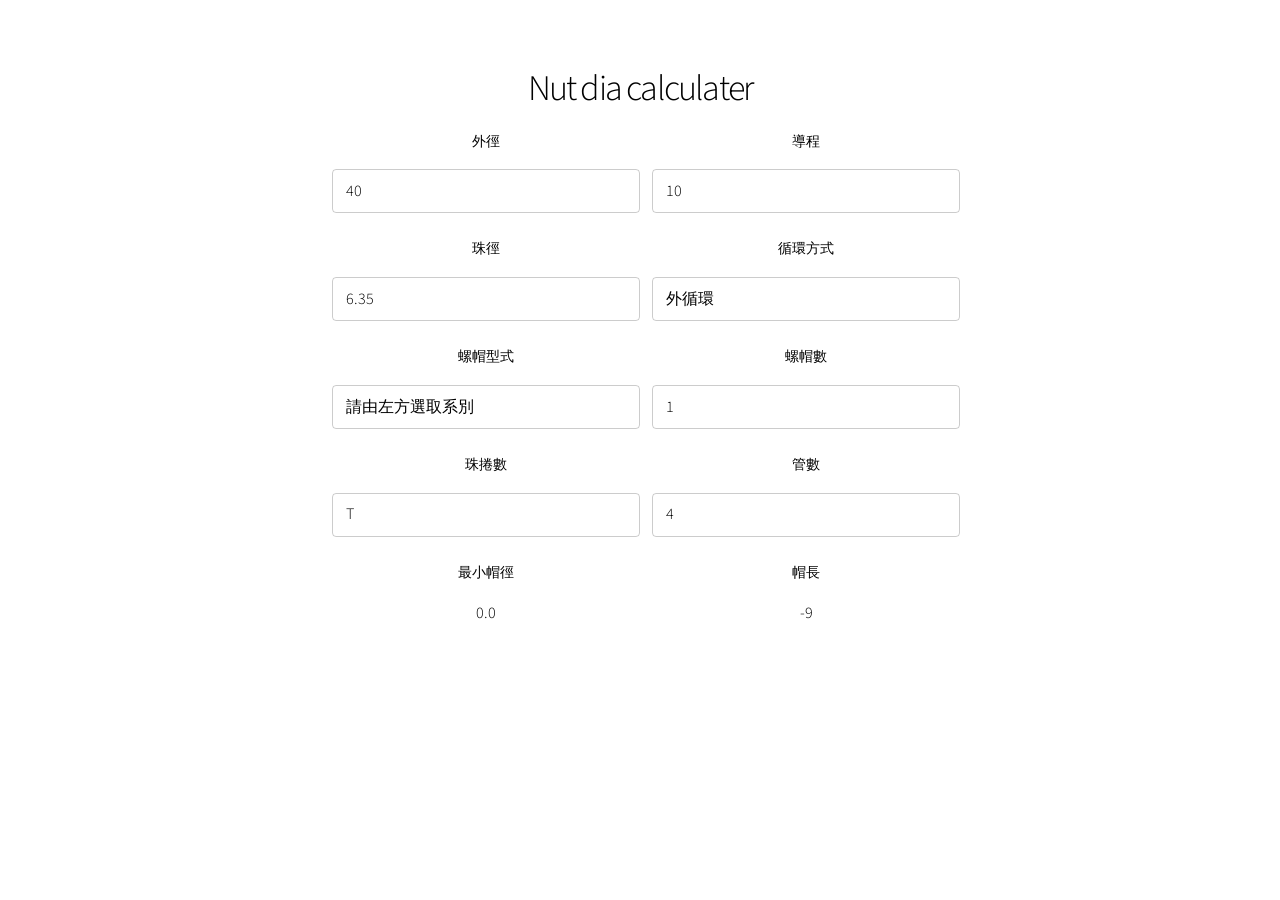
==== index.html @ b03ca7c8 "1.0.2" ====
<!DOCTYPE HTML>
<html>
	<head>
		<title>Nut dia calculater</title>
		<meta charset="utf-8" />
		<meta name="viewport" content="width=device-width, initial-scale=1" />
		<link rel="stylesheet" href="assets/css/main.css" />
		    
    <script>     
	nutype = new Array();
	nutype[0]=["VC","WC","VE","WE"];
	nutype[1]=["DC","IC"]; //inter

	function renew() {
		var index = parseFloat(document.getElementById('cycletype').value);				
		var op = document.getElementById("type");		
		op.options.length=0;		
		for ( i = 0; i < nutype[index].length; i++) {
			op[i] = new Option(nutype[index][i])
		}			
	}

    function calc(){
        var od      = parseFloat(document.getElementById('screwod').value);
        var lead    = parseFloat(document.getElementById('lead').value);
        var type    = document.getElementById('type').value;
		var bd      = parseFloat(document.getElementById('balldia').value);
		var cycle   = document.getElementById('cycle').value;
		var tubes 	= document.getElementById('tubes').value;
		var nutamount = document.getElementById('nutamount').value;
		var minod   = 0;
		var minl    = 1;
		
		switch (type){
            case 'DC':
                minod = 65;
				if (nutamount == 1) {
					minl =78;
				}else{
					minl = 158;
				}
                break;
            case 'IC':
                minod = 61.5;
				if (nutamount == 1) {
					minl = 99;
				}else{
					minl = 189;
				}				
                break;
            case 'VC':
                minod = 65;
				if (nutamount == 1) {
					minl = 103;
				}else{
					minl = 180;
				}
                break;
            case 'WC':
                minod = 82;                
				if (nutamount == 1) {
					minl = 103;
				}else{
					minl = 180;
				}
                break;         
			case 'VE' :
				minod = 64;
				if (nutamount == 1) {
					minl = 96;
				}else{
					minl = 175;
				}
				break;  
			case 'WE' :
				minod = 86;
				if (nutamount == 1) {
					minl = 96;
				}else{
					minl = 175;
				}
				break;
        }

		document.getElementById("minod").value = (minod+od-40-(6.35-bd)*2).toFixed(1);
		document.getElementById("minl").value  = (minl+((lead-10)*tubes*cycle+lead*(tubes-5))*nutamount).toFixed(0);

    }
	</script>
		
	</head>
	<body onLoad="calc()">
		<!-- Wrapper -->
			<div id="wrapper" class="divided">

					<section class="wrapper style1 align-center">
						<div class="inner medium">
							<h2>Nut dia calculater</h2>
							<form method="post">
								<div class="field half">
									<label for="name">外徑</label>
									<select id="screwod" onChange="calc()" >
											<option value="16">16</option>
											<option value="20">20</option>
											<option value="25">25</option>
											<option value="28">28</option>
											<option value="32">32</option>
											<option value="36">36</option>
											<option value="40" selected="true">40</option>
											<option value="45">45</option>
											<option value="50">50</option>
											<option value="55">55</option>
											<option value="63">63</option>
											<option value="80">80</option>
										</select> 
								</div>
								<div class="field half">
									<label for="name">導程</label>
									<select id="lead" onChange="calc()" >
											<option value="5">5</option>
											<option value="6">6</option>
											<option value="8">8</option>
											<option value="10" selected="true">10</option>
											<option value="12">12</option>
											<option value="16">16</option>
										</select> 
								</div>
								<div class="field half">
									<label for="name">珠徑</label>
									<select id="balldia" onChange="calc()" >
                                        <option value="2.391">2.381</option>
                                        <option value="3.175">3.175</option>
                                        <option value="3.969">3.969</option>
                                        <option value="4.762">4.762</option>
                                        <option value="6.35" selected="true">6.35</option>
                                        <option value="7.144">7.144</option>
                                        <option value="7.938">7.938</option>
                                        <option value="9.525">9.525</option>
                                    </select> 
								</div>
								<div class="field half">
									<label for="name">循環方式</label>
									<select id="cycletype" onChange="renew(),calc()"   >
                                        <option value="0">外循環</option>
                                        <option value="1">內循環</option>
                                    </select> 
								</div>				
								
								<div class="field half">
									<label for="name">螺帽型式</label>
									<select id="type"   onChange="calc()" >
										<!--
                                        <option value="DC">DC</option>
                                        <option value="IC">IC</option>
                                        <option value="VC">VC</option>
                                        <option value="WC">WC</option>
                                        <option value="VE">VE</option>
										<option value="WE">WE</option>-->
										<option value="">請由左方選取系別
                                    </select> 
								</div>
								<div class="field half">
										<label for="name">螺帽數</label>
										<select id="nutamount" onChange="calc()" >
											<option value="1">1</option>
											<option value="2">2</option>									
										</select> 
								</div>
								<div class="field half">
									<label for="name">珠捲數</label>
									<select id="cycle" onChange="calc()" >
										<option value="2">A</option>
										<option value="3">B</option>
										<option value="4">C</option>
										<option value="5">E</option>
										<option value="6">F</option>
										<option value="1"selected="true">T</option>
									</select> 
								</div>
								<div class="field half">
									<label for="name">管數</label>
									<select id="tubes" onChange="calc()" >
										<option value="1">1</option>
										<option value="2">2</option>
										<option value="3">3</option>
										<option value="4" selected="true">4</option>
										<option value="5">5</option>
										<option value="6">6</option>
									</select> 
								</div>
								<div class="field half">
									<label for="message">最小帽徑</label>
									<output id="minod"></output>
								</div>
								<div class="field half">
										<label for="message">帽長</label>
										<output id="minl"></output>
									</div>
                            </form>
						</div>
					</section>
			</div>

		<!-- Scripts 
			<disable_script src="assets/js/jquery.min.js"></disable_script>
			<disable_script src="assets/js/jquery.scrollex.min.js"></disable_script>
			<disable_script src="assets/js/jquery.scrolly.min.js"></disable_script>
			<disable_script src="assets/js/skel.min.js"></disable_script>
			<disable_script src="assets/js/util.js"></disable_script>
			<disable_script src="assets/js/main.js"></disable_script>-->
	</body>
</html>
---- assets/css/main.css ----
@import url(font-awesome.min.css);
@import url("https://fonts.googleapis.com/css?family=Source+Sans+Pro:300,300i,400,400i");

/*
	Story by HTML5 UP
	html5up.net | @ajlkn
	Free for personal and commercial use under the CCA 3.0 license (html5up.net/license)
*/

/* Reset */

	html, body, div, span, applet, object, iframe, h1, h2, h3, h4, h5, h6, p, blockquote, pre, a, abbr, acronym, address, big, cite, code, del, dfn, em, img, ins, kbd, q, s, samp, small, strike, strong, sub, sup, tt, var, b, u, i, center, dl, dt, dd, ol, ul, li, fieldset, form, label, legend, table, caption, tbody, tfoot, thead, tr, th, td, article, aside, canvas, details, embed, figure, figcaption, footer, header, hgroup, menu, nav, output, ruby, section, summary, time, mark, audio, video {
		margin: 0;
		padding: 0;
		border: 0;
		font-size: 100%;
		font: inherit;
		vertical-align: baseline;
	}

	article, aside, details, figcaption, figure, footer, header, hgroup, menu, nav, section {
		display: block;
	}

	body {
		line-height: 1;
	}

	ol, ul {
		list-style: none;
	}

	blockquote, q {
		quotes: none;
	}

	blockquote:before, blockquote:after, q:before, q:after {
		content: '';
		content: none;
	}

	table {
		border-collapse: collapse;
		border-spacing: 0;
	}

	body {
		-webkit-text-size-adjust: none;
	}

/* Box Model */

	*, *:before, *:after {
		-moz-box-sizing: border-box;
		-webkit-box-sizing: border-box;
		box-sizing: border-box;
	}

/* Grid */

	.row {
		border-bottom: solid 1px transparent;
		-moz-box-sizing: border-box;
		-webkit-box-sizing: border-box;
		box-sizing: border-box;
	}

	.row > * {
		float: left;
		-moz-box-sizing: border-box;
		-webkit-box-sizing: border-box;
		box-sizing: border-box;
	}

	.row:after, .row:before {
		content: '';
		display: block;
		clear: both;
		height: 0;
	}

	.row.uniform > * > :first-child {
		margin-top: 0;
	}

	.row.uniform > * > :last-child {
		margin-bottom: 0;
	}

	.row.\30 \25 > * {
		padding: 0 0 0 0rem;
	}

	.row.\30 \25 {
		margin: 0 0 -1px 0rem;
	}

	.row.uniform.\30 \25 > * {
		padding: 0rem 0 0 0rem;
	}

	.row.uniform.\30 \25 {
		margin: 0rem 0 -1px 0rem;
	}

	.row > * {
		padding: 0 0 0 2rem;
	}

	.row {
		margin: 0 0 -1px -2rem;
	}

	.row.uniform > * {
		padding: 2rem 0 0 2rem;
	}

	.row.uniform {
		margin: -2rem 0 -1px -2rem;
	}

	.row.\32 00\25 > * {
		padding: 0 0 0 4rem;
	}

	.row.\32 00\25 {
		margin: 0 0 -1px -4rem;
	}

	.row.uniform.\32 00\25 > * {
		padding: 4rem 0 0 4rem;
	}

	.row.uniform.\32 00\25 {
		margin: -4rem 0 -1px -4rem;
	}

	.row.\31 50\25 > * {
		padding: 0 0 0 3rem;
	}

	.row.\31 50\25 {
		margin: 0 0 -1px -3rem;
	}

	.row.uniform.\31 50\25 > * {
		padding: 3rem 0 0 3rem;
	}

	.row.uniform.\31 50\25 {
		margin: -3rem 0 -1px -3rem;
	}

	.row.\35 0\25 > * {
		padding: 0 0 0 1rem;
	}

	.row.\35 0\25 {
		margin: 0 0 -1px -1rem;
	}

	.row.uniform.\35 0\25 > * {
		padding: 1rem 0 0 1rem;
	}

	.row.uniform.\35 0\25 {
		margin: -1rem 0 -1px -1rem;
	}

	.row.\32 5\25 > * {
		padding: 0 0 0 0.5rem;
	}

	.row.\32 5\25 {
		margin: 0 0 -1px -0.5rem;
	}

	.row.uniform.\32 5\25 > * {
		padding: 0.5rem 0 0 0.5rem;
	}

	.row.uniform.\32 5\25 {
		margin: -0.5rem 0 -1px -0.5rem;
	}

	.\31 2u, .\31 2u\24 {
		width: 100%;
		clear: none;
		margin-left: 0;
	}

	.\31 1u, .\31 1u\24 {
		width: 91.6666666667%;
		clear: none;
		margin-left: 0;
	}

	.\31 0u, .\31 0u\24 {
		width: 83.3333333333%;
		clear: none;
		margin-left: 0;
	}

	.\39 u, .\39 u\24 {
		width: 75%;
		clear: none;
		margin-left: 0;
	}

	.\38 u, .\38 u\24 {
		width: 66.6666666667%;
		clear: none;
		margin-left: 0;
	}

	.\37 u, .\37 u\24 {
		width: 58.3333333333%;
		clear: none;
		margin-left: 0;
	}

	.\36 u, .\36 u\24 {
		width: 50%;
		clear: none;
		margin-left: 0;
	}

	.\35 u, .\35 u\24 {
		width: 41.6666666667%;
		clear: none;
		margin-left: 0;
	}

	.\34 u, .\34 u\24 {
		width: 33.3333333333%;
		clear: none;
		margin-left: 0;
	}

	.\33 u, .\33 u\24 {
		width: 25%;
		clear: none;
		margin-left: 0;
	}

	.\32 u, .\32 u\24 {
		width: 16.6666666667%;
		clear: none;
		margin-left: 0;
	}

	.\31 u, .\31 u\24 {
		width: 8.3333333333%;
		clear: none;
		margin-left: 0;
	}

	.\31 2u\24 + *,
	.\31 1u\24 + *,
	.\31 0u\24 + *,
	.\39 u\24 + *,
	.\38 u\24 + *,
	.\37 u\24 + *,
	.\36 u\24 + *,
	.\35 u\24 + *,
	.\34 u\24 + *,
	.\33 u\24 + *,
	.\32 u\24 + *,
	.\31 u\24 + * {
		clear: left;
	}

	.\-11u {
		margin-left: 91.66667%;
	}

	.\-10u {
		margin-left: 83.33333%;
	}

	.\-9u {
		margin-left: 75%;
	}

	.\-8u {
		margin-left: 66.66667%;
	}

	.\-7u {
		margin-left: 58.33333%;
	}

	.\-6u {
		margin-left: 50%;
	}

	.\-5u {
		margin-left: 41.66667%;
	}

	.\-4u {
		margin-left: 33.33333%;
	}

	.\-3u {
		margin-left: 25%;
	}

	.\-2u {
		margin-left: 16.66667%;
	}

	.\-1u {
		margin-left: 8.33333%;
	}

	@media screen and (max-width: 1680px) {

		.row > * {
			padding: 0 0 0 2rem;
		}

		.row {
			margin: 0 0 -1px -2rem;
		}

		.row.uniform > * {
			padding: 2rem 0 0 2rem;
		}

		.row.uniform {
			margin: -2rem 0 -1px -2rem;
		}

		.row.\32 00\25 > * {
			padding: 0 0 0 4rem;
		}

		.row.\32 00\25 {
			margin: 0 0 -1px -4rem;
		}

		.row.uniform.\32 00\25 > * {
			padding: 4rem 0 0 4rem;
		}

		.row.uniform.\32 00\25 {
			margin: -4rem 0 -1px -4rem;
		}

		.row.\31 50\25 > * {
			padding: 0 0 0 3rem;
		}

		.row.\31 50\25 {
			margin: 0 0 -1px -3rem;
		}

		.row.uniform.\31 50\25 > * {
			padding: 3rem 0 0 3rem;
		}

		.row.uniform.\31 50\25 {
			margin: -3rem 0 -1px -3rem;
		}

		.row.\35 0\25 > * {
			padding: 0 0 0 1rem;
		}

		.row.\35 0\25 {
			margin: 0 0 -1px -1rem;
		}

		.row.uniform.\35 0\25 > * {
			padding: 1rem 0 0 1rem;
		}

		.row.uniform.\35 0\25 {
			margin: -1rem 0 -1px -1rem;
		}

		.row.\32 5\25 > * {
			padding: 0 0 0 0.5rem;
		}

		.row.\32 5\25 {
			margin: 0 0 -1px -0.5rem;
		}

		.row.uniform.\32 5\25 > * {
			padding: 0.5rem 0 0 0.5rem;
		}

		.row.uniform.\32 5\25 {
			margin: -0.5rem 0 -1px -0.5rem;
		}

		.\31 2u\28xlarge\29, .\31 2u\24\28xlarge\29 {
			width: 100%;
			clear: none;
			margin-left: 0;
		}

		.\31 1u\28xlarge\29, .\31 1u\24\28xlarge\29 {
			width: 91.6666666667%;
			clear: none;
			margin-left: 0;
		}

		.\31 0u\28xlarge\29, .\31 0u\24\28xlarge\29 {
			width: 83.3333333333%;
			clear: none;
			margin-left: 0;
		}

		.\39 u\28xlarge\29, .\39 u\24\28xlarge\29 {
			width: 75%;
			clear: none;
			margin-left: 0;
		}

		.\38 u\28xlarge\29, .\38 u\24\28xlarge\29 {
			width: 66.6666666667%;
			clear: none;
			margin-left: 0;
		}

		.\37 u\28xlarge\29, .\37 u\24\28xlarge\29 {
			width: 58.3333333333%;
			clear: none;
			margin-left: 0;
		}

		.\36 u\28xlarge\29, .\36 u\24\28xlarge\29 {
			width: 50%;
			clear: none;
			margin-left: 0;
		}

		.\35 u\28xlarge\29, .\35 u\24\28xlarge\29 {
			width: 41.6666666667%;
			clear: none;
			margin-left: 0;
		}

		.\34 u\28xlarge\29, .\34 u\24\28xlarge\29 {
			width: 33.3333333333%;
			clear: none;
			margin-left: 0;
		}

		.\33 u\28xlarge\29, .\33 u\24\28xlarge\29 {
			width: 25%;
			clear: none;
			margin-left: 0;
		}

		.\32 u\28xlarge\29, .\32 u\24\28xlarge\29 {
			width: 16.6666666667%;
			clear: none;
			margin-left: 0;
		}

		.\31 u\28xlarge\29, .\31 u\24\28xlarge\29 {
			width: 8.3333333333%;
			clear: none;
			margin-left: 0;
		}

		.\31 2u\24\28xlarge\29 + *,
		.\31 1u\24\28xlarge\29 + *,
		.\31 0u\24\28xlarge\29 + *,
		.\39 u\24\28xlarge\29 + *,
		.\38 u\24\28xlarge\29 + *,
		.\37 u\24\28xlarge\29 + *,
		.\36 u\24\28xlarge\29 + *,
		.\35 u\24\28xlarge\29 + *,
		.\34 u\24\28xlarge\29 + *,
		.\33 u\24\28xlarge\29 + *,
		.\32 u\24\28xlarge\29 + *,
		.\31 u\24\28xlarge\29 + * {
			clear: left;
		}

		.\-11u\28xlarge\29 {
			margin-left: 91.66667%;
		}

		.\-10u\28xlarge\29 {
			margin-left: 83.33333%;
		}

		.\-9u\28xlarge\29 {
			margin-left: 75%;
		}

		.\-8u\28xlarge\29 {
			margin-left: 66.66667%;
		}

		.\-7u\28xlarge\29 {
			margin-left: 58.33333%;
		}

		.\-6u\28xlarge\29 {
			margin-left: 50%;
		}

		.\-5u\28xlarge\29 {
			margin-left: 41.66667%;
		}

		.\-4u\28xlarge\29 {
			margin-left: 33.33333%;
		}

		.\-3u\28xlarge\29 {
			margin-left: 25%;
		}

		.\-2u\28xlarge\29 {
			margin-left: 16.66667%;
		}

		.\-1u\28xlarge\29 {
			margin-left: 8.33333%;
		}

	}

	@media screen and (max-width: 1280px) {

		.row > * {
			padding: 0 0 0 2rem;
		}

		.row {
			margin: 0 0 -1px -2rem;
		}

		.row.uniform > * {
			padding: 2rem 0 0 2rem;
		}

		.row.uniform {
			margin: -2rem 0 -1px -2rem;
		}

		.row.\32 00\25 > * {
			padding: 0 0 0 4rem;
		}

		.row.\32 00\25 {
			margin: 0 0 -1px -4rem;
		}

		.row.uniform.\32 00\25 > * {
			padding: 4rem 0 0 4rem;
		}

		.row.uniform.\32 00\25 {
			margin: -4rem 0 -1px -4rem;
		}

		.row.\31 50\25 > * {
			padding: 0 0 0 3rem;
		}

		.row.\31 50\25 {
			margin: 0 0 -1px -3rem;
		}

		.row.uniform.\31 50\25 > * {
			padding: 3rem 0 0 3rem;
		}

		.row.uniform.\31 50\25 {
			margin: -3rem 0 -1px -3rem;
		}

		.row.\35 0\25 > * {
			padding: 0 0 0 1rem;
		}

		.row.\35 0\25 {
			margin: 0 0 -1px -1rem;
		}

		.row.uniform.\35 0\25 > * {
			padding: 1rem 0 0 1rem;
		}

		.row.uniform.\35 0\25 {
			margin: -1rem 0 -1px -1rem;
		}

		.row.\32 5\25 > * {
			padding: 0 0 0 0.5rem;
		}

		.row.\32 5\25 {
			margin: 0 0 -1px -0.5rem;
		}

		.row.uniform.\32 5\25 > * {
			padding: 0.5rem 0 0 0.5rem;
		}

		.row.uniform.\32 5\25 {
			margin: -0.5rem 0 -1px -0.5rem;
		}

		.\31 2u\28large\29, .\31 2u\24\28large\29 {
			width: 100%;
			clear: none;
			margin-left: 0;
		}

		.\31 1u\28large\29, .\31 1u\24\28large\29 {
			width: 91.6666666667%;
			clear: none;
			margin-left: 0;
		}

		.\31 0u\28large\29, .\31 0u\24\28large\29 {
			width: 83.3333333333%;
			clear: none;
			margin-left: 0;
		}

		.\39 u\28large\29, .\39 u\24\28large\29 {
			width: 75%;
			clear: none;
			margin-left: 0;
		}

		.\38 u\28large\29, .\38 u\24\28large\29 {
			width: 66.6666666667%;
			clear: none;
			margin-left: 0;
		}

		.\37 u\28large\29, .\37 u\24\28large\29 {
			width: 58.3333333333%;
			clear: none;
			margin-left: 0;
		}

		.\36 u\28large\29, .\36 u\24\28large\29 {
			width: 50%;
			clear: none;
			margin-left: 0;
		}

		.\35 u\28large\29, .\35 u\24\28large\29 {
			width: 41.6666666667%;
			clear: none;
			margin-left: 0;
		}

		.\34 u\28large\29, .\34 u\24\28large\29 {
			width: 33.3333333333%;
			clear: none;
			margin-left: 0;
		}

		.\33 u\28large\29, .\33 u\24\28large\29 {
			width: 25%;
			clear: none;
			margin-left: 0;
		}

		.\32 u\28large\29, .\32 u\24\28large\29 {
			width: 16.6666666667%;
			clear: none;
			margin-left: 0;
		}

		.\31 u\28large\29, .\31 u\24\28large\29 {
			width: 8.3333333333%;
			clear: none;
			margin-left: 0;
		}

		.\31 2u\24\28large\29 + *,
		.\31 1u\24\28large\29 + *,
		.\31 0u\24\28large\29 + *,
		.\39 u\24\28large\29 + *,
		.\38 u\24\28large\29 + *,
		.\37 u\24\28large\29 + *,
		.\36 u\24\28large\29 + *,
		.\35 u\24\28large\29 + *,
		.\34 u\24\28large\29 + *,
		.\33 u\24\28large\29 + *,
		.\32 u\24\28large\29 + *,
		.\31 u\24\28large\29 + * {
			clear: left;
		}

		.\-11u\28large\29 {
			margin-left: 91.66667%;
		}

		.\-10u\28large\29 {
			margin-left: 83.33333%;
		}

		.\-9u\28large\29 {
			margin-left: 75%;
		}

		.\-8u\28large\29 {
			margin-left: 66.66667%;
		}

		.\-7u\28large\29 {
			margin-left: 58.33333%;
		}

		.\-6u\28large\29 {
			margin-left: 50%;
		}

		.\-5u\28large\29 {
			margin-left: 41.66667%;
		}

		.\-4u\28large\29 {
			margin-left: 33.33333%;
		}

		.\-3u\28large\29 {
			margin-left: 25%;
		}

		.\-2u\28large\29 {
			margin-left: 16.66667%;
		}

		.\-1u\28large\29 {
			margin-left: 8.33333%;
		}

	}

	@media screen and (max-width: 980px) {

		.row > * {
			padding: 0 0 0 2rem;
		}

		.row {
			margin: 0 0 -1px -2rem;
		}

		.row.uniform > * {
			padding: 2rem 0 0 2rem;
		}

		.row.uniform {
			margin: -2rem 0 -1px -2rem;
		}

		.row.\32 00\25 > * {
			padding: 0 0 0 4rem;
		}

		.row.\32 00\25 {
			margin: 0 0 -1px -4rem;
		}

		.row.uniform.\32 00\25 > * {
			padding: 4rem 0 0 4rem;
		}

		.row.uniform.\32 00\25 {
			margin: -4rem 0 -1px -4rem;
		}

		.row.\31 50\25 > * {
			padding: 0 0 0 3rem;
		}

		.row.\31 50\25 {
			margin: 0 0 -1px -3rem;
		}

		.row.uniform.\31 50\25 > * {
			padding: 3rem 0 0 3rem;
		}

		.row.uniform.\31 50\25 {
			margin: -3rem 0 -1px -3rem;
		}

		.row.\35 0\25 > * {
			padding: 0 0 0 1rem;
		}

		.row.\35 0\25 {
			margin: 0 0 -1px -1rem;
		}

		.row.uniform.\35 0\25 > * {
			padding: 1rem 0 0 1rem;
		}

		.row.uniform.\35 0\25 {
			margin: -1rem 0 -1px -1rem;
		}

		.row.\32 5\25 > * {
			padding: 0 0 0 0.5rem;
		}

		.row.\32 5\25 {
			margin: 0 0 -1px -0.5rem;
		}

		.row.uniform.\32 5\25 > * {
			padding: 0.5rem 0 0 0.5rem;
		}

		.row.uniform.\32 5\25 {
			margin: -0.5rem 0 -1px -0.5rem;
		}

		.\31 2u\28medium\29, .\31 2u\24\28medium\29 {
			width: 100%;
			clear: none;
			margin-left: 0;
		}

		.\31 1u\28medium\29, .\31 1u\24\28medium\29 {
			width: 91.6666666667%;
			clear: none;
			margin-left: 0;
		}

		.\31 0u\28medium\29, .\31 0u\24\28medium\29 {
			width: 83.3333333333%;
			clear: none;
			margin-left: 0;
		}

		.\39 u\28medium\29, .\39 u\24\28medium\29 {
			width: 75%;
			clear: none;
			margin-left: 0;
		}

		.\38 u\28medium\29, .\38 u\24\28medium\29 {
			width: 66.6666666667%;
			clear: none;
			margin-left: 0;
		}

		.\37 u\28medium\29, .\37 u\24\28medium\29 {
			width: 58.3333333333%;
			clear: none;
			margin-left: 0;
		}

		.\36 u\28medium\29, .\36 u\24\28medium\29 {
			width: 50%;
			clear: none;
			margin-left: 0;
		}

		.\35 u\28medium\29, .\35 u\24\28medium\29 {
			width: 41.6666666667%;
			clear: none;
			margin-left: 0;
		}

		.\34 u\28medium\29, .\34 u\24\28medium\29 {
			width: 33.3333333333%;
			clear: none;
			margin-left: 0;
		}

		.\33 u\28medium\29, .\33 u\24\28medium\29 {
			width: 25%;
			clear: none;
			margin-left: 0;
		}

		.\32 u\28medium\29, .\32 u\24\28medium\29 {
			width: 16.6666666667%;
			clear: none;
			margin-left: 0;
		}

		.\31 u\28medium\29, .\31 u\24\28medium\29 {
			width: 8.3333333333%;
			clear: none;
			margin-left: 0;
		}

		.\31 2u\24\28medium\29 + *,
		.\31 1u\24\28medium\29 + *,
		.\31 0u\24\28medium\29 + *,
		.\39 u\24\28medium\29 + *,
		.\38 u\24\28medium\29 + *,
		.\37 u\24\28medium\29 + *,
		.\36 u\24\28medium\29 + *,
		.\35 u\24\28medium\29 + *,
		.\34 u\24\28medium\29 + *,
		.\33 u\24\28medium\29 + *,
		.\32 u\24\28medium\29 + *,
		.\31 u\24\28medium\29 + * {
			clear: left;
		}

		.\-11u\28medium\29 {
			margin-left: 91.66667%;
		}

		.\-10u\28medium\29 {
			margin-left: 83.33333%;
		}

		.\-9u\28medium\29 {
			margin-left: 75%;
		}

		.\-8u\28medium\29 {
			margin-left: 66.66667%;
		}

		.\-7u\28medium\29 {
			margin-left: 58.33333%;
		}

		.\-6u\28medium\29 {
			margin-left: 50%;
		}

		.\-5u\28medium\29 {
			margin-left: 41.66667%;
		}

		.\-4u\28medium\29 {
			margin-left: 33.33333%;
		}

		.\-3u\28medium\29 {
			margin-left: 25%;
		}

		.\-2u\28medium\29 {
			margin-left: 16.66667%;
		}

		.\-1u\28medium\29 {
			margin-left: 8.33333%;
		}

	}

	@media screen and (max-width: 736px) {

		.row > * {
			padding: 0 0 0 2rem;
		}

		.row {
			margin: 0 0 -1px -2rem;
		}

		.row.uniform > * {
			padding: 2rem 0 0 2rem;
		}

		.row.uniform {
			margin: -2rem 0 -1px -2rem;
		}

		.row.\32 00\25 > * {
			padding: 0 0 0 4rem;
		}

		.row.\32 00\25 {
			margin: 0 0 -1px -4rem;
		}

		.row.uniform.\32 00\25 > * {
			padding: 4rem 0 0 4rem;
		}

		.row.uniform.\32 00\25 {
			margin: -4rem 0 -1px -4rem;
		}

		.row.\31 50\25 > * {
			padding: 0 0 0 3rem;
		}

		.row.\31 50\25 {
			margin: 0 0 -1px -3rem;
		}

		.row.uniform.\31 50\25 > * {
			padding: 3rem 0 0 3rem;
		}

		.row.uniform.\31 50\25 {
			margin: -3rem 0 -1px -3rem;
		}

		.row.\35 0\25 > * {
			padding: 0 0 0 1rem;
		}

		.row.\35 0\25 {
			margin: 0 0 -1px -1rem;
		}

		.row.uniform.\35 0\25 > * {
			padding: 1rem 0 0 1rem;
		}

		.row.uniform.\35 0\25 {
			margin: -1rem 0 -1px -1rem;
		}

		.row.\32 5\25 > * {
			padding: 0 0 0 0.5rem;
		}

		.row.\32 5\25 {
			margin: 0 0 -1px -0.5rem;
		}

		.row.uniform.\32 5\25 > * {
			padding: 0.5rem 0 0 0.5rem;
		}

		.row.uniform.\32 5\25 {
			margin: -0.5rem 0 -1px -0.5rem;
		}

		.\31 2u\28small\29, .\31 2u\24\28small\29 {
			width: 100%;
			clear: none;
			margin-left: 0;
		}

		.\31 1u\28small\29, .\31 1u\24\28small\29 {
			width: 91.6666666667%;
			clear: none;
			margin-left: 0;
		}

		.\31 0u\28small\29, .\31 0u\24\28small\29 {
			width: 83.3333333333%;
			clear: none;
			margin-left: 0;
		}

		.\39 u\28small\29, .\39 u\24\28small\29 {
			width: 75%;
			clear: none;
			margin-left: 0;
		}

		.\38 u\28small\29, .\38 u\24\28small\29 {
			width: 66.6666666667%;
			clear: none;
			margin-left: 0;
		}

		.\37 u\28small\29, .\37 u\24\28small\29 {
			width: 58.3333333333%;
			clear: none;
			margin-left: 0;
		}

		.\36 u\28small\29, .\36 u\24\28small\29 {
			width: 50%;
			clear: none;
			margin-left: 0;
		}

		.\35 u\28small\29, .\35 u\24\28small\29 {
			width: 41.6666666667%;
			clear: none;
			margin-left: 0;
		}

		.\34 u\28small\29, .\34 u\24\28small\29 {
			width: 33.3333333333%;
			clear: none;
			margin-left: 0;
		}

		.\33 u\28small\29, .\33 u\24\28small\29 {
			width: 25%;
			clear: none;
			margin-left: 0;
		}

		.\32 u\28small\29, .\32 u\24\28small\29 {
			width: 16.6666666667%;
			clear: none;
			margin-left: 0;
		}

		.\31 u\28small\29, .\31 u\24\28small\29 {
			width: 8.3333333333%;
			clear: none;
			margin-left: 0;
		}

		.\31 2u\24\28small\29 + *,
		.\31 1u\24\28small\29 + *,
		.\31 0u\24\28small\29 + *,
		.\39 u\24\28small\29 + *,
		.\38 u\24\28small\29 + *,
		.\37 u\24\28small\29 + *,
		.\36 u\24\28small\29 + *,
		.\35 u\24\28small\29 + *,
		.\34 u\24\28small\29 + *,
		.\33 u\24\28small\29 + *,
		.\32 u\24\28small\29 + *,
		.\31 u\24\28small\29 + * {
			clear: left;
		}

		.\-11u\28small\29 {
			margin-left: 91.66667%;
		}

		.\-10u\28small\29 {
			margin-left: 83.33333%;
		}

		.\-9u\28small\29 {
			margin-left: 75%;
		}

		.\-8u\28small\29 {
			margin-left: 66.66667%;
		}

		.\-7u\28small\29 {
			margin-left: 58.33333%;
		}

		.\-6u\28small\29 {
			margin-left: 50%;
		}

		.\-5u\28small\29 {
			margin-left: 41.66667%;
		}

		.\-4u\28small\29 {
			margin-left: 33.33333%;
		}

		.\-3u\28small\29 {
			margin-left: 25%;
		}

		.\-2u\28small\29 {
			margin-left: 16.66667%;
		}

		.\-1u\28small\29 {
			margin-left: 8.33333%;
		}

	}

	@media screen and (max-width: 480px) {

		.row > * {
			padding: 0 0 0 2rem;
		}

		.row {
			margin: 0 0 -1px -2rem;
		}

		.row.uniform > * {
			padding: 2rem 0 0 2rem;
		}

		.row.uniform {
			margin: -2rem 0 -1px -2rem;
		}

		.row.\32 00\25 > * {
			padding: 0 0 0 4rem;
		}

		.row.\32 00\25 {
			margin: 0 0 -1px -4rem;
		}

		.row.uniform.\32 00\25 > * {
			padding: 4rem 0 0 4rem;
		}

		.row.uniform.\32 00\25 {
			margin: -4rem 0 -1px -4rem;
		}

		.row.\31 50\25 > * {
			padding: 0 0 0 3rem;
		}

		.row.\31 50\25 {
			margin: 0 0 -1px -3rem;
		}

		.row.uniform.\31 50\25 > * {
			padding: 3rem 0 0 3rem;
		}

		.row.uniform.\31 50\25 {
			margin: -3rem 0 -1px -3rem;
		}

		.row.\35 0\25 > * {
			padding: 0 0 0 1rem;
		}

		.row.\35 0\25 {
			margin: 0 0 -1px -1rem;
		}

		.row.uniform.\35 0\25 > * {
			padding: 1rem 0 0 1rem;
		}

		.row.uniform.\35 0\25 {
			margin: -1rem 0 -1px -1rem;
		}

		.row.\32 5\25 > * {
			padding: 0 0 0 0.5rem;
		}

		.row.\32 5\25 {
			margin: 0 0 -1px -0.5rem;
		}

		.row.uniform.\32 5\25 > * {
			padding: 0.5rem 0 0 0.5rem;
		}

		.row.uniform.\32 5\25 {
			margin: -0.5rem 0 -1px -0.5rem;
		}

		.\31 2u\28xsmall\29, .\31 2u\24\28xsmall\29 {
			width: 100%;
			clear: none;
			margin-left: 0;
		}

		.\31 1u\28xsmall\29, .\31 1u\24\28xsmall\29 {
			width: 91.6666666667%;
			clear: none;
			margin-left: 0;
		}

		.\31 0u\28xsmall\29, .\31 0u\24\28xsmall\29 {
			width: 83.3333333333%;
			clear: none;
			margin-left: 0;
		}

		.\39 u\28xsmall\29, .\39 u\24\28xsmall\29 {
			width: 75%;
			clear: none;
			margin-left: 0;
		}

		.\38 u\28xsmall\29, .\38 u\24\28xsmall\29 {
			width: 66.6666666667%;
			clear: none;
			margin-left: 0;
		}

		.\37 u\28xsmall\29, .\37 u\24\28xsmall\29 {
			width: 58.3333333333%;
			clear: none;
			margin-left: 0;
		}

		.\36 u\28xsmall\29, .\36 u\24\28xsmall\29 {
			width: 50%;
			clear: none;
			margin-left: 0;
		}

		.\35 u\28xsmall\29, .\35 u\24\28xsmall\29 {
			width: 41.6666666667%;
			clear: none;
			margin-left: 0;
		}

		.\34 u\28xsmall\29, .\34 u\24\28xsmall\29 {
			width: 33.3333333333%;
			clear: none;
			margin-left: 0;
		}

		.\33 u\28xsmall\29, .\33 u\24\28xsmall\29 {
			width: 25%;
			clear: none;
			margin-left: 0;
		}

		.\32 u\28xsmall\29, .\32 u\24\28xsmall\29 {
			width: 16.6666666667%;
			clear: none;
			margin-left: 0;
		}

		.\31 u\28xsmall\29, .\31 u\24\28xsmall\29 {
			width: 8.3333333333%;
			clear: none;
			margin-left: 0;
		}

		.\31 2u\24\28xsmall\29 + *,
		.\31 1u\24\28xsmall\29 + *,
		.\31 0u\24\28xsmall\29 + *,
		.\39 u\24\28xsmall\29 + *,
		.\38 u\24\28xsmall\29 + *,
		.\37 u\24\28xsmall\29 + *,
		.\36 u\24\28xsmall\29 + *,
		.\35 u\24\28xsmall\29 + *,
		.\34 u\24\28xsmall\29 + *,
		.\33 u\24\28xsmall\29 + *,
		.\32 u\24\28xsmall\29 + *,
		.\31 u\24\28xsmall\29 + * {
			clear: left;
		}

		.\-11u\28xsmall\29 {
			margin-left: 91.66667%;
		}

		.\-10u\28xsmall\29 {
			margin-left: 83.33333%;
		}

		.\-9u\28xsmall\29 {
			margin-left: 75%;
		}

		.\-8u\28xsmall\29 {
			margin-left: 66.66667%;
		}

		.\-7u\28xsmall\29 {
			margin-left: 58.33333%;
		}

		.\-6u\28xsmall\29 {
			margin-left: 50%;
		}

		.\-5u\28xsmall\29 {
			margin-left: 41.66667%;
		}

		.\-4u\28xsmall\29 {
			margin-left: 33.33333%;
		}

		.\-3u\28xsmall\29 {
			margin-left: 25%;
		}

		.\-2u\28xsmall\29 {
			margin-left: 16.66667%;
		}

		.\-1u\28xsmall\29 {
			margin-left: 8.33333%;
		}

	}

	@media screen and (max-width: 360px) {

		.row > * {
			padding: 0 0 0 2rem;
		}

		.row {
			margin: 0 0 -1px -2rem;
		}

		.row.uniform > * {
			padding: 2rem 0 0 2rem;
		}

		.row.uniform {
			margin: -2rem 0 -1px -2rem;
		}

		.row.\32 00\25 > * {
			padding: 0 0 0 4rem;
		}

		.row.\32 00\25 {
			margin: 0 0 -1px -4rem;
		}

		.row.uniform.\32 00\25 > * {
			padding: 4rem 0 0 4rem;
		}

		.row.uniform.\32 00\25 {
			margin: -4rem 0 -1px -4rem;
		}

		.row.\31 50\25 > * {
			padding: 0 0 0 3rem;
		}

		.row.\31 50\25 {
			margin: 0 0 -1px -3rem;
		}

		.row.uniform.\31 50\25 > * {
			padding: 3rem 0 0 3rem;
		}

		.row.uniform.\31 50\25 {
			margin: -3rem 0 -1px -3rem;
		}

		.row.\35 0\25 > * {
			padding: 0 0 0 1rem;
		}

		.row.\35 0\25 {
			margin: 0 0 -1px -1rem;
		}

		.row.uniform.\35 0\25 > * {
			padding: 1rem 0 0 1rem;
		}

		.row.uniform.\35 0\25 {
			margin: -1rem 0 -1px -1rem;
		}

		.row.\32 5\25 > * {
			padding: 0 0 0 0.5rem;
		}

		.row.\32 5\25 {
			margin: 0 0 -1px -0.5rem;
		}

		.row.uniform.\32 5\25 > * {
			padding: 0.5rem 0 0 0.5rem;
		}

		.row.uniform.\32 5\25 {
			margin: -0.5rem 0 -1px -0.5rem;
		}

		.\31 2u\28xxsmall\29, .\31 2u\24\28xxsmall\29 {
			width: 100%;
			clear: none;
			margin-left: 0;
		}

		.\31 1u\28xxsmall\29, .\31 1u\24\28xxsmall\29 {
			width: 91.6666666667%;
			clear: none;
			margin-left: 0;
		}

		.\31 0u\28xxsmall\29, .\31 0u\24\28xxsmall\29 {
			width: 83.3333333333%;
			clear: none;
			margin-left: 0;
		}

		.\39 u\28xxsmall\29, .\39 u\24\28xxsmall\29 {
			width: 75%;
			clear: none;
			margin-left: 0;
		}

		.\38 u\28xxsmall\29, .\38 u\24\28xxsmall\29 {
			width: 66.6666666667%;
			clear: none;
			margin-left: 0;
		}

		.\37 u\28xxsmall\29, .\37 u\24\28xxsmall\29 {
			width: 58.3333333333%;
			clear: none;
			margin-left: 0;
		}

		.\36 u\28xxsmall\29, .\36 u\24\28xxsmall\29 {
			width: 50%;
			clear: none;
			margin-left: 0;
		}

		.\35 u\28xxsmall\29, .\35 u\24\28xxsmall\29 {
			width: 41.6666666667%;
			clear: none;
			margin-left: 0;
		}

		.\34 u\28xxsmall\29, .\34 u\24\28xxsmall\29 {
			width: 33.3333333333%;
			clear: none;
			margin-left: 0;
		}

		.\33 u\28xxsmall\29, .\33 u\24\28xxsmall\29 {
			width: 25%;
			clear: none;
			margin-left: 0;
		}

		.\32 u\28xxsmall\29, .\32 u\24\28xxsmall\29 {
			width: 16.6666666667%;
			clear: none;
			margin-left: 0;
		}

		.\31 u\28xxsmall\29, .\31 u\24\28xxsmall\29 {
			width: 8.3333333333%;
			clear: none;
			margin-left: 0;
		}

		.\31 2u\24\28xxsmall\29 + *,
		.\31 1u\24\28xxsmall\29 + *,
		.\31 0u\24\28xxsmall\29 + *,
		.\39 u\24\28xxsmall\29 + *,
		.\38 u\24\28xxsmall\29 + *,
		.\37 u\24\28xxsmall\29 + *,
		.\36 u\24\28xxsmall\29 + *,
		.\35 u\24\28xxsmall\29 + *,
		.\34 u\24\28xxsmall\29 + *,
		.\33 u\24\28xxsmall\29 + *,
		.\32 u\24\28xxsmall\29 + *,
		.\31 u\24\28xxsmall\29 + * {
			clear: left;
		}

		.\-11u\28xxsmall\29 {
			margin-left: 91.66667%;
		}

		.\-10u\28xxsmall\29 {
			margin-left: 83.33333%;
		}

		.\-9u\28xxsmall\29 {
			margin-left: 75%;
		}

		.\-8u\28xxsmall\29 {
			margin-left: 66.66667%;
		}

		.\-7u\28xxsmall\29 {
			margin-left: 58.33333%;
		}

		.\-6u\28xxsmall\29 {
			margin-left: 50%;
		}

		.\-5u\28xxsmall\29 {
			margin-left: 41.66667%;
		}

		.\-4u\28xxsmall\29 {
			margin-left: 33.33333%;
		}

		.\-3u\28xxsmall\29 {
			margin-left: 25%;
		}

		.\-2u\28xxsmall\29 {
			margin-left: 16.66667%;
		}

		.\-1u\28xxsmall\29 {
			margin-left: 8.33333%;
		}

	}

/* Basic */

	@-ms-viewport {
		width: device-width;
	}

	body {
		-ms-overflow-style: scrollbar;
	}

	@media screen and (max-width: 480px) {

		html, body {
			min-width: 320px;
		}

	}

	body {
		background: #ffffff;
	}

		body.is-loading *, body.is-loading *:before, body.is-loading *:after {
			-moz-animation: none !important;
			-webkit-animation: none !important;
			-ms-animation: none !important;
			animation: none !important;
			-moz-transition: none !important;
			-webkit-transition: none !important;
			-ms-transition: none !important;
			transition: none !important;
		}

/* Type */

	html {
		font-size: 18pt;
	}

		@media screen and (max-width: 1680px) {

			html {
				font-size: 14pt;
			}

		}

		@media screen and (max-width: 1280px) {

			html {
				font-size: 12pt;
			}

		}

		@media screen and (max-width: 736px) {

			html {
				font-size: 11pt;
			}

		}

		@media screen and (max-width: 360px) {

			html {
				font-size: 10pt;
			}

		}

	body {
		background-color: #ffffff;
		color: #000000;
	}

	body, input, select, textarea {
		font-family: "Source Sans Pro", Helvetica, sans-serif;
		font-size: 1rem;
		font-weight: 300;
		line-height: 1.65;
	}

	a {
		-moz-transition: color 0.2s ease-in-out;
		-webkit-transition: color 0.2s ease-in-out;
		-ms-transition: color 0.2s ease-in-out;
		transition: color 0.2s ease-in-out;
		text-decoration: underline;
	}

		a:hover {
			text-decoration: none;
		}

	strong, b {
		font-weight: 400;
	}

	em, i {
		font-style: italic;
	}

	p {
		margin: 0 0 2rem 0;
	}

		p.major {
			font-size: 1.25rem;
		}

	h1, h2, h3, h4, h5, h6 {
		font-weight: 300;
		line-height: 1.375;
		letter-spacing: -0.05em;
		margin: 0 0 1rem 0;
	}

		h1 a, h2 a, h3 a, h4 a, h5 a, h6 a {
			color: inherit;
			text-decoration: none;
		}

	h1 {
		font-size: 3.5rem;
		line-height: 1.2;
	}

	h2 {
		font-size: 2.25rem;
	}

	h3 {
		font-size: 1.5rem;
	}

	h4 {
		font-size: 1.1rem;
	}

	h5 {
		font-size: 0.9rem;
	}

	h6 {
		font-size: 0.7rem;
	}

	sub {
		font-size: 0.8rem;
		position: relative;
		top: 0.5rem;
	}

	sup {
		font-size: 0.8rem;
		position: relative;
		top: -0.5rem;
	}

	blockquote {
		border-left: solid 4px;
		font-style: italic;
		margin: 0 0 2rem 0;
		padding: 0.5rem 0 0.5rem 2rem;
	}

	code {
		border-radius: 4px;
		font-family: "Courier New", monospace;
		font-size: 0.9em;
		margin: 0 0.25rem;
		padding: 0.25rem 0.325rem;
	}

	pre {
		-webkit-overflow-scrolling: touch;
		font-family: "Courier New", monospace;
		font-size: 0.9em;
		margin: 0 0 2rem 0;
	}

		pre code {
			display: block;
			line-height: 1.5;
			padding: 0.75rem 1rem;
			overflow-x: auto;
		}

	hr {
		border: 0;
		border-bottom: solid 1px;
		margin: 2.5rem 0;
	}

		hr.major {
			margin: 3.5rem 0;
		}

	.align-left {
		text-align: left;
	}

	.align-center {
		text-align: center;
	}

	.align-right {
		text-align: right;
	}

	@media screen and (max-width: 736px) {

		p.major {
			font-size: 1.1rem;
		}

		h1 {
			font-size: 2.5rem;
		}

		h2 {
			font-size: 2rem;
		}

		h3 {
			font-size: 1.25rem;
		}

		h4 {
			font-size: 1rem;
		}

	}

	input, select, textarea {
		color: #000000;
	}

	a {
		color: #000000;
	}

		a:hover {
			color: #47D3E5;
		}

	strong, b {
		color: #000000;
	}

	h1, h2, h3, h4, h5, h6 {
		color: #000000;
	}

	blockquote {
		border-left-color: rgba(0, 0, 0, 0.2);
	}

	code {
		background: rgba(0, 0, 0, 0.05);
		border-color: rgba(0, 0, 0, 0.2);
	}

	hr {
		border-bottom-color: rgba(0, 0, 0, 0.2);
	}

/* Box */

	.box {
		border-radius: 4px;
		border: solid 1px;
		margin-bottom: 2rem;
		padding: 1.5rem;
	}

		.box > :last-child,
		.box > :last-child > :last-child,
		.box > :last-child > :last-child > :last-child {
			margin-bottom: 0;
		}

		.box.alt {
			border: 0;
			border-radius: 0;
			padding: 0;
		}

	.box {
		border-color: rgba(0, 0, 0, 0.2);
	}

/* Button */

	input[type="submit"],
	input[type="reset"],
	input[type="button"],
	button,
	.button {
		-moz-appearance: none;
		-webkit-appearance: none;
		-ms-appearance: none;
		appearance: none;
		-moz-transition: background-color 0.2s ease-in-out, box-shadow 0.2s ease-in-out, color 0.2s ease-in-out;
		-webkit-transition: background-color 0.2s ease-in-out, box-shadow 0.2s ease-in-out, color 0.2s ease-in-out;
		-ms-transition: background-color 0.2s ease-in-out, box-shadow 0.2s ease-in-out, color 0.2s ease-in-out;
		transition: background-color 0.2s ease-in-out, box-shadow 0.2s ease-in-out, color 0.2s ease-in-out;
		border: 0;
		cursor: pointer;
		display: inline-block;
		font-weight: 400;
		letter-spacing: 0.125em;
		text-align: center;
		text-decoration: none;
		text-transform: uppercase;
		white-space: nowrap;
		font-size: 0.75rem;
		max-width: 20rem;
		height: 3.75em;
		line-height: 3.75em;
		border-radius: 3.75em;
		padding: 0 2.5em;
		text-overflow: ellipsis;
		overflow: hidden;
	}

		input[type="submit"].icon:before,
		input[type="reset"].icon:before,
		input[type="button"].icon:before,
		button.icon:before,
		.button.icon:before {
			margin-right: 0.5rem;
		}

		input[type="submit"].fit,
		input[type="reset"].fit,
		input[type="button"].fit,
		button.fit,
		.button.fit {
			display: block;
			margin: 0 0 1rem 0;
			width: 100%;
		}

		input[type="submit"].small,
		input[type="reset"].small,
		input[type="button"].small,
		button.small,
		.button.small {
			font-size: 0.6rem;
			height: 3.325em;
			line-height: 3.325em;
			border-radius: 3.325em;
			padding: 0 2em;
		}

		input[type="submit"].big,
		input[type="reset"].big,
		input[type="button"].big,
		button.big,
		.button.big {
			font-size: 0.8rem;
			height: 4em;
			line-height: 4em;
			border-radius: 4em;
			padding: 0 3em;
		}

		input[type="submit"].wide,
		input[type="reset"].wide,
		input[type="button"].wide,
		button.wide,
		.button.wide {
			min-width: 14em;
		}

		input[type="submit"].disabled, input[type="submit"]:disabled,
		input[type="reset"].disabled,
		input[type="reset"]:disabled,
		input[type="button"].disabled,
		input[type="button"]:disabled,
		button.disabled,
		button:disabled,
		.button.disabled,
		.button:disabled {
			-moz-pointer-events: none;
			-webkit-pointer-events: none;
			-ms-pointer-events: none;
			pointer-events: none;
			opacity: 0.25;
		}

	input[type="submit"],
	input[type="reset"],
	input[type="button"],
	button,
	.button {
		background-color: transparent;
		box-shadow: inset 0 0 0 1px rgba(0, 0, 0, 0.2);
		color: #000000 !important;
	}

		input[type="submit"]:hover,
		input[type="reset"]:hover,
		input[type="button"]:hover,
		button:hover,
		.button:hover {
			box-shadow: inset 0 0 0 1px #47D3E5;
			color: #47D3E5 !important;
		}

		input[type="submit"]:active,
		input[type="reset"]:active,
		input[type="button"]:active,
		button:active,
		.button:active {
			background-color: rgba(71, 211, 229, 0.2);
			box-shadow: inset 0 0 0 1px #47D3E5;
			color: #47D3E5 !important;
		}

		input[type="submit"].special,
		input[type="reset"].special,
		input[type="button"].special,
		button.special,
		.button.special {
			background-color: #000000;
			box-shadow: none;
			color: #ffffff !important;
		}

			input[type="submit"].special:hover,
			input[type="reset"].special:hover,
			input[type="button"].special:hover,
			button.special:hover,
			.button.special:hover {
				background-color: #47D3E5;
			}

			input[type="submit"].special:active,
			input[type="reset"].special:active,
			input[type="button"].special:active,
			button.special:active,
			.button.special:active {
				background-color: #1ebdd1;
			}

/* Form */

	form {
		margin: 0 0 2rem 0;
	}

		form .field {
			margin: 0 0 1.5rem 0;
			clear: both;
		}

			form .field.half {
				clear: none;
				width: 50%;
				float: left;
				padding: 0 0 0 0.75rem;
			}

				form .field.half.first {
					padding: 0 0.75rem 0 0;
				}

			form .field.third {
				clear: none;
				width: 33.33333%;
				float: left;
				padding: 0 0 0 0.75rem;
			}

				form .field.third.first {
					padding: 0 0.75rem 0 0;
				}

		form > .actions {
			clear: both;
			margin: 1.875rem 0 0 0 !important;
		}

		@media screen and (max-width: 736px) {

			form .field {
				margin: 0 0 1.125rem 0;
			}

				form .field.half {
					padding: 0 0 0 0.5625rem;
				}

					form .field.half.first {
						padding: 0 0.5625rem 0 0;
					}

			form > .actions {
				margin: 1.5rem 0 0 0 !important;
			}

		}

		@media screen and (max-width: 480px) {

			form .field.half {
				width: 100%;
				float: none;
				padding: 0;
			}

				form .field.half.first {
					padding: 0;
				}

			form .field.third {
				width: 100%;
				float: none;
				padding: 0;
			}

				form .field.third.first {
					padding: 0;
				}

		}

	label {
		display: block;
		font-size: 0.9rem;
		font-weight: 400;
		margin: 0 0 1rem 0;
	}

	input[type="text"],
	input[type="password"],
	input[type="email"],
	input[type="tel"],
	input[type="search"],
	input[type="url"],
	select,
	textarea {
		-moz-appearance: none;
		-webkit-appearance: none;
		-ms-appearance: none;
		appearance: none;
		background-color: transparent;
		border-radius: 4px;
		border: none;
		border: solid 1px;
		color: inherit;
		display: block;
		outline: 0;
		padding: 0 0.825rem;
		text-decoration: none;
		width: 100%;
	}

		input[type="text"]:invalid,
		input[type="password"]:invalid,
		input[type="email"]:invalid,
		input[type="tel"]:invalid,
		input[type="search"]:invalid,
		input[type="url"]:invalid,
		select:invalid,
		textarea:invalid {
			box-shadow: none;
		}

	.select-wrapper {
		text-decoration: none;
		display: block;
		position: relative;
	}

		.select-wrapper:before {
			-moz-osx-font-smoothing: grayscale;
			-webkit-font-smoothing: antialiased;
			font-family: FontAwesome;
			font-style: normal;
			font-weight: normal;
			text-transform: none !important;
		}

		.select-wrapper:before {
			content: '\f078';
			display: block;
			height: 2.75rem;
			line-height: 2.75rem;
			pointer-events: none;
			position: absolute;
			right: 0;
			text-align: center;
			top: 0;
			width: 2.75rem;
		}

		.select-wrapper select::-ms-expand {
			display: none;
		}

	input[type="text"],
	input[type="password"],
	input[type="email"],
	input[type="tel"],
	input[type="search"],
	input[type="url"],
	select {
		height: 2.75rem;
	}

	textarea {
		padding: 0.75rem 1rem;
	}

	input[type="checkbox"],
	input[type="radio"] {
		-moz-appearance: none;
		-webkit-appearance: none;
		-ms-appearance: none;
		appearance: none;
		display: block;
		float: left;
		margin-right: -2rem;
		opacity: 0;
		width: 1rem;
		z-index: -1;
	}

		input[type="checkbox"] + label,
		input[type="radio"] + label {
			text-decoration: none;
			-moz-user-select: none;
			-webkit-user-select: none;
			-ms-user-select: none;
			user-select: none;
			cursor: pointer;
			display: inline-block;
			font-size: 1rem;
			font-weight: 300;
			padding-left: 2.4rem;
			padding-right: 0.75rem;
			position: relative;
			margin-bottom: 0;
		}

			input[type="checkbox"] + label:before,
			input[type="radio"] + label:before {
				-moz-osx-font-smoothing: grayscale;
				-webkit-font-smoothing: antialiased;
				font-family: FontAwesome;
				font-style: normal;
				font-weight: normal;
				text-transform: none !important;
			}

			input[type="checkbox"] + label:before,
			input[type="radio"] + label:before {
				border-radius: 4px;
				border: solid 1px;
				content: '';
				display: inline-block;
				height: 1.65rem;
				left: 0;
				line-height: 1.58125rem;
				position: absolute;
				text-align: center;
				top: 0;
				width: 1.65rem;
			}

		input[type="checkbox"]:checked + label:before,
		input[type="radio"]:checked + label:before {
			content: '\f00c';
		}

	input[type="checkbox"] + label:before {
		border-radius: 4px;
	}

	input[type="radio"] + label:before {
		border-radius: 100%;
	}

	::-webkit-input-placeholder {
		opacity: 1.0;
	}

	:-moz-placeholder {
		opacity: 1.0;
	}

	::-moz-placeholder {
		opacity: 1.0;
	}

	:-ms-input-placeholder {
		opacity: 1.0;
	}

	.formerize-placeholder {
		opacity: 1.0;
	}

	label {
		color: #000000;
	}

	input[type="text"],
	input[type="password"],
	input[type="email"],
	input[type="tel"],
	input[type="search"],
	input[type="url"],
	select,
	textarea {
		border-color: rgba(0, 0, 0, 0.2);
	}

		input[type="text"]:focus,
		input[type="password"]:focus,
		input[type="email"]:focus,
		input[type="tel"]:focus,
		input[type="search"]:focus,
		input[type="url"]:focus,
		select:focus,
		textarea:focus {
			border-color: #47D3E5;
			box-shadow: 0 0 0 1px #47D3E5;
		}

	.select-wrapper:before {
		color: rgba(0, 0, 0, 0.2);
	}

	input[type="checkbox"] + label,
	input[type="radio"] + label {
		color: #000000;
	}

		input[type="checkbox"] + label:before,
		input[type="radio"] + label:before {
			border-color: rgba(0, 0, 0, 0.2);
		}

	input[type="checkbox"]:checked + label:before,
	input[type="radio"]:checked + label:before {
		background-color: #000000;
		border-color: #000000;
		color: #ffffff;
	}

	input[type="checkbox"]:focus + label:before,
	input[type="radio"]:focus + label:before {
		border-color: #47D3E5;
		box-shadow: 0 0 0 1px #47D3E5;
	}

	::-webkit-input-placeholder {
		color: rgba(0, 0, 0, 0.75) !important;
	}

	:-moz-placeholder {
		color: rgba(0, 0, 0, 0.75) !important;
	}

	::-moz-placeholder {
		color: rgba(0, 0, 0, 0.75) !important;
	}

	:-ms-input-placeholder {
		color: rgba(0, 0, 0, 0.75) !important;
	}

	.formerize-placeholder {
		color: rgba(0, 0, 0, 0.75) !important;
	}

/* Icon */

	.icon {
		text-decoration: none;
		border-bottom: none;
		position: relative;
		text-align: center;
	}

		.icon:before {
			-moz-osx-font-smoothing: grayscale;
			-webkit-font-smoothing: antialiased;
			font-family: FontAwesome;
			font-style: normal;
			font-weight: normal;
			text-transform: none !important;
		}

		.icon > .label {
			display: none;
		}

		.icon.style2:before {
			border-radius: 2.75em;
			display: inline-block;
			height: 2.75em;
			line-height: 2.75em;
			width: 2.75em;
		}

		.icon.major {
			display: block;
			margin: 0 0 1rem 0;
		}

			.icon.major:before {
				font-size: 1.25rem;
			}

	a.icon.style2:before {
		-moz-transition: background-color 0.2s ease-in-out, box-shadow 0.2s ease-in-out, color 0.2s ease-in-out;
		-webkit-transition: background-color 0.2s ease-in-out, box-shadow 0.2s ease-in-out, color 0.2s ease-in-out;
		-ms-transition: background-color 0.2s ease-in-out, box-shadow 0.2s ease-in-out, color 0.2s ease-in-out;
		transition: background-color 0.2s ease-in-out, box-shadow 0.2s ease-in-out, color 0.2s ease-in-out;
	}

	.icon.style2:before {
		box-shadow: inset 0 0 0 1px rgba(0, 0, 0, 0.2);
	}

	a.icon.style2:hover:before {
		box-shadow: inset 0 0 0 1px #47D3E5;
		color: #47D3E5;
	}

	a.icon.style2:active:before {
		background-color: rgba(71, 211, 229, 0.1);
		box-shadow: inset 0 0 0 1px #47D3E5;
		color: #47D3E5;
	}

/* Image */

	.image {
		border: 0;
		border-radius: 4px;
		display: inline-block;
        position:relative;
        
	}

		.image img {
			display: block;
			border-radius: 4px;
		}

		.image.left, .image.right {
			width: 40%;
			max-width: 10rem;
		}

			.image.left img, .image.right img {
				width: 100%;
			}

		.image.left {
			float: left;
			margin: 0 1.5rem 1rem 0;
			top: 0.25rem;
		}

		.image.right {
			float: right;
			margin: 0 0 1rem 1.5rem;
			top: 0.25rem;
		}

		.image.fit {
			display: block;
			margin: 0 0 2rem 0;
			width: 100%;
		}

			.image.fit img {
				width: 100%;
			}

		.image.main {
			display: block;
			margin: 0 0 3rem 0;
			width: 100%;
		}

			.image.main img {
				width: 100%;
			}

/* List */

	ol {
		list-style: decimal;
		margin: 0 0 2rem 0;
		padding-left: 1.25rem;
	}

		ol li {
			padding-left: 0.25rem;
		}

	ul {
		list-style: disc;
		margin: 0 0 2rem 0;
		padding-left: 1rem;
	}

		ul li {
			padding-left: 0.5rem;
		}

		ul.alt {
			list-style: none;
			padding-left: 0;
		}

			ul.alt li {
				border-top: solid 1px;
				padding: 0.5rem 0;
			}

				ul.alt li:first-child {
					border-top: 0;
					padding-top: 0;
				}

		ul.icons {
			cursor: default;
			list-style: none;
			padding-left: 0;
		}

			ul.icons li {
				display: inline-block;
				padding: 0 0.75rem 0 0;
			}

				ul.icons li:last-child {
					padding-right: 0;
				}

		ul.actions {
			cursor: default;
			list-style: none;
			padding-left: 0;
		}

			ul.actions li {
				display: inline-block;
				padding: 0 1rem 0 0;
				vertical-align: middle;
			}

				ul.actions li:last-child {
					padding-right: 0;
				}

			ul.actions.small li {
				padding: 0 0.5rem 0 0;
			}

			ul.actions.vertical li {
				display: block;
				padding: 1rem 0 0 0;
			}

				ul.actions.vertical li:first-child {
					padding-top: 0;
				}

				ul.actions.vertical li > * {
					margin-bottom: 0;
				}

			ul.actions.vertical.small li {
				padding: 0.5rem 0 0 0;
			}

				ul.actions.vertical.small li:first-child {
					padding-top: 0;
				}

			ul.actions.fit {
				display: table;
				margin-left: -1rem;
				padding: 0;
				table-layout: fixed;
				width: calc(100% + 1rem);
			}

				ul.actions.fit li {
					display: table-cell;
					padding: 0 0 0 1rem;
				}

					ul.actions.fit li > * {
						margin-bottom: 0;
					}

				ul.actions.fit.small {
					margin-left: -0.5rem;
					width: calc(100% + 0.5rem);
				}

					ul.actions.fit.small li {
						padding: 0 0 0 0.5rem;
					}

			@media screen and (max-width: 480px) {

				ul.actions {
					margin: 0 0 2rem 0;
				}

					ul.actions li {
						padding: 1rem 0 0 0;
						display: block;
						text-align: center;
						width: 100%;
					}

						ul.actions li:first-child {
							padding-top: 0;
						}

						ul.actions li > * {
							width: 100%;
							margin: 0 !important;
						}

							ul.actions li > *.icon:before {
								margin-left: -2rem;
							}

					ul.actions.small li {
						padding: 0.5rem 0 0 0;
					}

						ul.actions.small li:first-child {
							padding-top: 0;
						}

			}

	dl {
		margin: 0 0 2rem 0;
	}

		dl dt {
			display: block;
			font-weight: 400;
			margin: 0 0 1rem 0;
		}

		dl dd {
			margin-left: 2rem;
		}

		dl.style2 dt {
			width: 25%;
			float: left;
		}

		dl.style2 dd {
			width: 70%;
			float: left;
		}

		dl.style2:after {
			content: '';
			display: block;
			clear: both;
		}

	ul.alt li {
		border-top-color: rgba(0, 0, 0, 0.2);
	}

/* Section/Article */

	section.special, article.special {
		text-align: center;
	}

	header p {
		position: relative;
		margin: -0.65rem 0 1.5rem 0;
		font-style: italic;
	}

	header h1 + p {
		font-size: 1.375rem;
	}

	header h2 + p {
		font-size: 1.25rem;
	}

	header h3 + p {
		font-size: 1.1rem;
	}

	header h4 + p,
	header h5 + p,
	header h6 + p {
		font-size: 0.9rem;
	}

	header p {
		color: rgba(0, 0, 0, 0.75);
	}

/* Table */

	.table-wrapper {
		-webkit-overflow-scrolling: touch;
		margin: 0 0 2rem 0;
		overflow-x: auto;
	}

		.table-wrapper > table {
			margin-bottom: 0;
		}

	table {
		margin: 0 0 2rem 0;
		width: 100%;
	}

		table tbody tr {
			border: solid 1px;
			border-left: 0;
			border-right: 0;
		}

		table td {
			padding: 0.75rem 0.75rem;
		}

		table th {
			font-size: 0.9rem;
			font-weight: 400;
			padding: 0 0.75rem 0.75rem 0.75rem;
			text-align: left;
		}

		table thead {
			border-bottom: solid 2px;
		}

		table tfoot {
			border-top: solid 2px;
		}

		table.alt {
			border-collapse: separate;
		}

			table.alt tbody tr td {
				border: solid 1px;
				border-left-width: 0;
				border-top-width: 0;
			}

				table.alt tbody tr td:first-child {
					border-left-width: 1px;
				}

			table.alt tbody tr:first-child td {
				border-top-width: 1px;
			}

			table.alt thead {
				border-bottom: 0;
			}

			table.alt tfoot {
				border-top: 0;
			}

		table.fixed {
			table-layout: fixed;
		}

	table tbody tr {
		border-color: rgba(0, 0, 0, 0.2);
	}

		table tbody tr:nth-child(2n + 1) {
			background-color: rgba(0, 0, 0, 0.05);
		}

		table tbody tr.alt {
			background-color: rgba(0, 0, 0, 0.05) !important;
		}

	table th {
		color: #000000;
	}

	table thead {
		border-bottom-color: rgba(0, 0, 0, 0.2);
	}

	table tfoot {
		border-top-color: rgba(0, 0, 0, 0.2);
	}

	table.alt tbody tr td {
		border-color: rgba(0, 0, 0, 0.2);
	}

	table.uniform tbody tr:nth-child(2n + 1) {
		background-color: transparent;
	}

/* Banner (transitions) */

	.banner.onload-content-fade-up .content {
		-moz-transition: opacity 0.75s ease-in-out, -moz-transform 0.75s ease-in-out;
		-webkit-transition: opacity 0.75s ease-in-out, -webkit-transform 0.75s ease-in-out;
		-ms-transition: opacity 0.75s ease-in-out, -ms-transform 0.75s ease-in-out;
		transition: opacity 0.75s ease-in-out, transform 0.75s ease-in-out;
	}

	body.is-loading .banner.onload-content-fade-up .content {
		-moz-transform: translateY(1rem);
		-webkit-transform: translateY(1rem);
		-ms-transform: translateY(1rem);
		transform: translateY(1rem);
		opacity: 0;
	}

	.banner.onload-content-fade-down .content {
		-moz-transition: opacity 0.75s ease-in-out, -moz-transform 0.75s ease-in-out;
		-webkit-transition: opacity 0.75s ease-in-out, -webkit-transform 0.75s ease-in-out;
		-ms-transition: opacity 0.75s ease-in-out, -ms-transform 0.75s ease-in-out;
		transition: opacity 0.75s ease-in-out, transform 0.75s ease-in-out;
	}

	body.is-loading .banner.onload-content-fade-down .content {
		-moz-transform: translateY(-1rem);
		-webkit-transform: translateY(-1rem);
		-ms-transform: translateY(-1rem);
		transform: translateY(-1rem);
		opacity: 0;
	}

	.banner.onload-content-fade-left .content {
		-moz-transition: opacity 0.75s ease-in-out, -moz-transform 0.75s ease-in-out;
		-webkit-transition: opacity 0.75s ease-in-out, -webkit-transform 0.75s ease-in-out;
		-ms-transition: opacity 0.75s ease-in-out, -ms-transform 0.75s ease-in-out;
		transition: opacity 0.75s ease-in-out, transform 0.75s ease-in-out;
	}

	body.is-loading .banner.onload-content-fade-left .content {
		-moz-transform: translateX(1rem);
		-webkit-transform: translateX(1rem);
		-ms-transform: translateX(1rem);
		transform: translateX(1rem);
		opacity: 0;
	}

	.banner.onload-content-fade-right .content {
		-moz-transition: opacity 0.75s ease-in-out, -moz-transform 0.75s ease-in-out;
		-webkit-transition: opacity 0.75s ease-in-out, -webkit-transform 0.75s ease-in-out;
		-ms-transition: opacity 0.75s ease-in-out, -ms-transform 0.75s ease-in-out;
		transition: opacity 0.75s ease-in-out, transform 0.75s ease-in-out;
	}

	body.is-loading .banner.onload-content-fade-right .content {
		-moz-transform: translateX(-1rem);
		-webkit-transform: translateX(-1rem);
		-ms-transform: translateX(-1rem);
		transform: translateX(-1rem);
		opacity: 0;
	}

	.banner.onload-content-fade-in .content {
		-moz-transition: opacity 0.75s ease-in-out;
		-webkit-transition: opacity 0.75s ease-in-out;
		-ms-transition: opacity 0.75s ease-in-out;
		transition: opacity 0.75s ease-in-out;
	}

	body.is-loading .banner.onload-content-fade-in .content {
		opacity: 0;
	}

	.banner.onload-image-fade-up .image {
		-moz-transition: opacity 0.75s ease-in-out, -moz-transform 0.75s ease-in-out;
		-webkit-transition: opacity 0.75s ease-in-out, -webkit-transform 0.75s ease-in-out;
		-ms-transition: opacity 0.75s ease-in-out, -ms-transform 0.75s ease-in-out;
		transition: opacity 0.75s ease-in-out, transform 0.75s ease-in-out;
	}

		.banner.onload-image-fade-up .image img {
			-moz-transition: opacity 0.75s ease-in-out;
			-webkit-transition: opacity 0.75s ease-in-out;
			-ms-transition: opacity 0.75s ease-in-out;
			transition: opacity 0.75s ease-in-out;
			-moz-transition-delay: 0.5625s;
			-webkit-transition-delay: 0.5625s;
			-ms-transition-delay: 0.5625s;
			transition-delay: 0.5625s;
		}

	body.is-loading .banner.onload-image-fade-up .image {
		-moz-transform: translateY(1rem);
		-webkit-transform: translateY(1rem);
		-ms-transform: translateY(1rem);
		transform: translateY(1rem);
		opacity: 0;
	}

		body.is-loading .banner.onload-image-fade-up .image img {
			opacity: 0;
		}

	.banner.onload-image-fade-down .image {
		-moz-transition: opacity 0.75s ease-in-out, -moz-transform 0.75s ease-in-out;
		-webkit-transition: opacity 0.75s ease-in-out, -webkit-transform 0.75s ease-in-out;
		-ms-transition: opacity 0.75s ease-in-out, -ms-transform 0.75s ease-in-out;
		transition: opacity 0.75s ease-in-out, transform 0.75s ease-in-out;
	}

		.banner.onload-image-fade-down .image img {
			-moz-transition: opacity 0.75s ease-in-out;
			-webkit-transition: opacity 0.75s ease-in-out;
			-ms-transition: opacity 0.75s ease-in-out;
			transition: opacity 0.75s ease-in-out;
			-moz-transition-delay: 0.5625s;
			-webkit-transition-delay: 0.5625s;
			-ms-transition-delay: 0.5625s;
			transition-delay: 0.5625s;
		}

	body.is-loading .banner.onload-image-fade-down .image {
		-moz-transform: translateY(-1rem);
		-webkit-transform: translateY(-1rem);
		-ms-transform: translateY(-1rem);
		transform: translateY(-1rem);
		opacity: 0;
	}

		body.is-loading .banner.onload-image-fade-down .image img {
			opacity: 0;
		}

	.banner.onload-image-fade-left .image {
		-moz-transition: opacity 0.75s ease-in-out, -moz-transform 0.75s ease-in-out;
		-webkit-transition: opacity 0.75s ease-in-out, -webkit-transform 0.75s ease-in-out;
		-ms-transition: opacity 0.75s ease-in-out, -ms-transform 0.75s ease-in-out;
		transition: opacity 0.75s ease-in-out, transform 0.75s ease-in-out;
	}

		.banner.onload-image-fade-left .image img {
			-moz-transition: opacity 0.75s ease-in-out;
			-webkit-transition: opacity 0.75s ease-in-out;
			-ms-transition: opacity 0.75s ease-in-out;
			transition: opacity 0.75s ease-in-out;
			-moz-transition-delay: 0.5625s;
			-webkit-transition-delay: 0.5625s;
			-ms-transition-delay: 0.5625s;
			transition-delay: 0.5625s;
		}

	body.is-loading .banner.onload-image-fade-left .image {
		-moz-transform: translateX(1rem);
		-webkit-transform: translateX(1rem);
		-ms-transform: translateX(1rem);
		transform: translateX(1rem);
		opacity: 0;
	}

		body.is-loading .banner.onload-image-fade-left .image img {
			opacity: 0;
		}

	.banner.onload-image-fade-right .image {
		-moz-transition: opacity 0.75s ease-in-out, -moz-transform 0.75s ease-in-out;
		-webkit-transition: opacity 0.75s ease-in-out, -webkit-transform 0.75s ease-in-out;
		-ms-transition: opacity 0.75s ease-in-out, -ms-transform 0.75s ease-in-out;
		transition: opacity 0.75s ease-in-out, transform 0.75s ease-in-out;
	}

		.banner.onload-image-fade-right .image img {
			-moz-transition: opacity 0.75s ease-in-out;
			-webkit-transition: opacity 0.75s ease-in-out;
			-ms-transition: opacity 0.75s ease-in-out;
			transition: opacity 0.75s ease-in-out;
			-moz-transition-delay: 0.5625s;
			-webkit-transition-delay: 0.5625s;
			-ms-transition-delay: 0.5625s;
			transition-delay: 0.5625s;
		}

	body.is-loading .banner.onload-image-fade-right .image {
		-moz-transform: translateX(-1rem);
		-webkit-transform: translateX(-1rem);
		-ms-transform: translateX(-1rem);
		transform: translateX(-1rem);
		opacity: 0;
	}

		body.is-loading .banner.onload-image-fade-right .image img {
			opacity: 0;
		}

	.banner.onload-image-fade-in .image img {
		-moz-transition: opacity 0.75s ease-in-out;
		-webkit-transition: opacity 0.75s ease-in-out;
		-ms-transition: opacity 0.75s ease-in-out;
		transition: opacity 0.75s ease-in-out;
	}

	body.is-loading .banner.onload-image-fade-in .image img {
		opacity: 0;
	}

	.banner.onscroll-content-fade-up .content {
		-moz-transition: opacity 0.75s ease-in-out, -moz-transform 0.75s ease-in-out;
		-webkit-transition: opacity 0.75s ease-in-out, -webkit-transform 0.75s ease-in-out;
		-ms-transition: opacity 0.75s ease-in-out, -ms-transform 0.75s ease-in-out;
		transition: opacity 0.75s ease-in-out, transform 0.75s ease-in-out;
	}

	.banner.onscroll-content-fade-up.is-inactive .content {
		-moz-transform: translateY(1rem);
		-webkit-transform: translateY(1rem);
		-ms-transform: translateY(1rem);
		transform: translateY(1rem);
		opacity: 0;
	}

	.banner.onscroll-content-fade-down .content {
		-moz-transition: opacity 0.75s ease-in-out, -moz-transform 0.75s ease-in-out;
		-webkit-transition: opacity 0.75s ease-in-out, -webkit-transform 0.75s ease-in-out;
		-ms-transition: opacity 0.75s ease-in-out, -ms-transform 0.75s ease-in-out;
		transition: opacity 0.75s ease-in-out, transform 0.75s ease-in-out;
	}

	.banner.onscroll-content-fade-down.is-inactive .content {
		-moz-transform: translateY(-1rem);
		-webkit-transform: translateY(-1rem);
		-ms-transform: translateY(-1rem);
		transform: translateY(-1rem);
		opacity: 0;
	}

	.banner.onscroll-content-fade-left .content {
		-moz-transition: opacity 0.75s ease-in-out, -moz-transform 0.75s ease-in-out;
		-webkit-transition: opacity 0.75s ease-in-out, -webkit-transform 0.75s ease-in-out;
		-ms-transition: opacity 0.75s ease-in-out, -ms-transform 0.75s ease-in-out;
		transition: opacity 0.75s ease-in-out, transform 0.75s ease-in-out;
	}

	.banner.onscroll-content-fade-left.is-inactive .content {
		-moz-transform: translateX(1rem);
		-webkit-transform: translateX(1rem);
		-ms-transform: translateX(1rem);
		transform: translateX(1rem);
		opacity: 0;
	}

	.banner.onscroll-content-fade-right .content {
		-moz-transition: opacity 0.75s ease-in-out, -moz-transform 0.75s ease-in-out;
		-webkit-transition: opacity 0.75s ease-in-out, -webkit-transform 0.75s ease-in-out;
		-ms-transition: opacity 0.75s ease-in-out, -ms-transform 0.75s ease-in-out;
		transition: opacity 0.75s ease-in-out, transform 0.75s ease-in-out;
	}

	.banner.onscroll-content-fade-right.is-inactive .content {
		-moz-transform: translateX(-1rem);
		-webkit-transform: translateX(-1rem);
		-ms-transform: translateX(-1rem);
		transform: translateX(-1rem);
		opacity: 0;
	}

	.banner.onscroll-content-fade-in .content {
		-moz-transition: opacity 0.75s ease-in-out;
		-webkit-transition: opacity 0.75s ease-in-out;
		-ms-transition: opacity 0.75s ease-in-out;
		transition: opacity 0.75s ease-in-out;
	}

	.banner.onscroll-content-fade-in.is-inactive .content {
		opacity: 0;
	}

	.banner.onscroll-image-fade-up .image {
		-moz-transition: opacity 0.75s ease-in-out, -moz-transform 0.75s ease-in-out;
		-webkit-transition: opacity 0.75s ease-in-out, -webkit-transform 0.75s ease-in-out;
		-ms-transition: opacity 0.75s ease-in-out, -ms-transform 0.75s ease-in-out;
		transition: opacity 0.75s ease-in-out, transform 0.75s ease-in-out;
	}

		.banner.onscroll-image-fade-up .image img {
			-moz-transition: opacity 0.75s ease-in-out;
			-webkit-transition: opacity 0.75s ease-in-out;
			-ms-transition: opacity 0.75s ease-in-out;
			transition: opacity 0.75s ease-in-out;
			-moz-transition-delay: 0.5625s;
			-webkit-transition-delay: 0.5625s;
			-ms-transition-delay: 0.5625s;
			transition-delay: 0.5625s;
		}

	.banner.onscroll-image-fade-up.is-inactive .image {
		-moz-transform: translateY(1rem);
		-webkit-transform: translateY(1rem);
		-ms-transform: translateY(1rem);
		transform: translateY(1rem);
		opacity: 0;
	}

		.banner.onscroll-image-fade-up.is-inactive .image img {
			opacity: 0;
		}

	.banner.onscroll-image-fade-down .image {
		-moz-transition: opacity 0.75s ease-in-out, -moz-transform 0.75s ease-in-out;
		-webkit-transition: opacity 0.75s ease-in-out, -webkit-transform 0.75s ease-in-out;
		-ms-transition: opacity 0.75s ease-in-out, -ms-transform 0.75s ease-in-out;
		transition: opacity 0.75s ease-in-out, transform 0.75s ease-in-out;
	}

		.banner.onscroll-image-fade-down .image img {
			-moz-transition: opacity 0.75s ease-in-out;
			-webkit-transition: opacity 0.75s ease-in-out;
			-ms-transition: opacity 0.75s ease-in-out;
			transition: opacity 0.75s ease-in-out;
			-moz-transition-delay: 0.5625s;
			-webkit-transition-delay: 0.5625s;
			-ms-transition-delay: 0.5625s;
			transition-delay: 0.5625s;
		}

	.banner.onscroll-image-fade-down.is-inactive .image {
		-moz-transform: translateY(-1rem);
		-webkit-transform: translateY(-1rem);
		-ms-transform: translateY(-1rem);
		transform: translateY(-1rem);
		opacity: 0;
	}

		.banner.onscroll-image-fade-down.is-inactive .image img {
			opacity: 0;
		}

	.banner.onscroll-image-fade-left .image {
		-moz-transition: opacity 0.75s ease-in-out, -moz-transform 0.75s ease-in-out;
		-webkit-transition: opacity 0.75s ease-in-out, -webkit-transform 0.75s ease-in-out;
		-ms-transition: opacity 0.75s ease-in-out, -ms-transform 0.75s ease-in-out;
		transition: opacity 0.75s ease-in-out, transform 0.75s ease-in-out;
	}

		.banner.onscroll-image-fade-left .image img {
			-moz-transition: opacity 0.75s ease-in-out;
			-webkit-transition: opacity 0.75s ease-in-out;
			-ms-transition: opacity 0.75s ease-in-out;
			transition: opacity 0.75s ease-in-out;
			-moz-transition-delay: 0.5625s;
			-webkit-transition-delay: 0.5625s;
			-ms-transition-delay: 0.5625s;
			transition-delay: 0.5625s;
		}

	.banner.onscroll-image-fade-left.is-inactive .image {
		-moz-transform: translateX(1rem);
		-webkit-transform: translateX(1rem);
		-ms-transform: translateX(1rem);
		transform: translateX(1rem);
		opacity: 0;
	}

		.banner.onscroll-image-fade-left.is-inactive .image img {
			opacity: 0;
		}

	.banner.onscroll-image-fade-right .image {
		-moz-transition: opacity 0.75s ease-in-out, -moz-transform 0.75s ease-in-out;
		-webkit-transition: opacity 0.75s ease-in-out, -webkit-transform 0.75s ease-in-out;
		-ms-transition: opacity 0.75s ease-in-out, -ms-transform 0.75s ease-in-out;
		transition: opacity 0.75s ease-in-out, transform 0.75s ease-in-out;
	}

		.banner.onscroll-image-fade-right .image img {
			-moz-transition: opacity 0.75s ease-in-out;
			-webkit-transition: opacity 0.75s ease-in-out;
			-ms-transition: opacity 0.75s ease-in-out;
			transition: opacity 0.75s ease-in-out;
			-moz-transition-delay: 0.5625s;
			-webkit-transition-delay: 0.5625s;
			-ms-transition-delay: 0.5625s;
			transition-delay: 0.5625s;
		}

	.banner.onscroll-image-fade-right.is-inactive .image {
		-moz-transform: translateX(-1rem);
		-webkit-transform: translateX(-1rem);
		-ms-transform: translateX(-1rem);
		transform: translateX(-1rem);
		opacity: 0;
	}

		.banner.onscroll-image-fade-right.is-inactive .image img {
			opacity: 0;
		}

	.banner.onscroll-image-fade-in .image img {
		-moz-transition: opacity 0.75s ease-in-out;
		-webkit-transition: opacity 0.75s ease-in-out;
		-ms-transition: opacity 0.75s ease-in-out;
		transition: opacity 0.75s ease-in-out;
	}

	.banner.onscroll-image-fade-in.is-inactive .image img {
		opacity: 0;
	}

/* Banner (style1) */

	.banner.style1 {
		-moz-align-items: stretch;
		-webkit-align-items: stretch;
		-ms-align-items: stretch;
		align-items: stretch;
		display: -moz-flex;
		display: -webkit-flex;
		display: -ms-flex;
		display: flex;
		-moz-flex-direction: row;
		-webkit-flex-direction: row;
		-ms-flex-direction: row;
		flex-direction: row;
		-moz-justify-content: -moz-flex-end;
		-webkit-justify-content: -webkit-flex-end;
		-ms-justify-content: -ms-flex-end;
		justify-content: flex-end;
		position: relative;
		text-align: left;
		overflow-x: hidden;
	}

		.banner.style1 .content {
			padding: 7rem 7rem 5rem 7rem ;
			-moz-align-self: center;
			-webkit-align-self: center;
			-ms-align-self: center;
			align-self: center;
			-moz-flex-grow: 1;
			-webkit-flex-grow: 1;
			-ms-flex-grow: 1;
			flex-grow: 1;
			-moz-flex-shrink: 1;
			-webkit-flex-shrink: 1;
			-ms-flex-shrink: 1;
			flex-shrink: 1;
			width: 50%;
			max-width: 48rem;
			margin: 0 auto;
		}

		.banner.style1 .image {
			-moz-flex-grow: 0;
			-webkit-flex-grow: 0;
			-ms-flex-grow: 0;
			flex-grow: 0;
			-moz-flex-shrink: 0;
			-webkit-flex-shrink: 0;
			-ms-flex-shrink: 0;
			flex-shrink: 0;
			border-radius: 0;
			width: 50%;
		}

			.banner.style1 .image img {
				-moz-object-fit: cover;
				-webkit-object-fit: cover;
				-ms-object-fit: cover;
				object-fit: cover;
				-moz-object-position: center;
				-webkit-object-position: center;
				-ms-object-position: center;
				object-position: center;
				display: block;
				position: absolute;
				top: 0;
				left: 0;
				width: 100%;
				height: 100%;
				border-radius: 0;
			}

		@media screen and (max-width: 1680px) {

			.banner.style1 .content {
				padding: 5rem 5rem 3rem 5rem ;
			}

		}

		@media screen and (max-width: 1280px) {

			.banner.style1 .content {
				padding: 4rem 4rem 2rem 4rem ;
			}

		}

		@media screen and (max-width: 980px) {

			.banner.style1 .content {
				padding: 3.75rem 3rem 1.75rem 3rem ;
			}

		}

		@media screen and (max-width: 736px) {

			.banner.style1 .content {
				padding: 2.5rem 2rem 0.5rem 2rem ;
			}

		}

		@media screen and (orientation: portrait) {

			.banner.style1 {
				-moz-flex-direction: column-reverse;
				-webkit-flex-direction: column-reverse;
				-ms-flex-direction: column-reverse;
				flex-direction: column-reverse;
				text-align: center;
			}

				.banner.style1 .content {
					display: -moz-flex;
					display: -webkit-flex;
					display: -ms-flex;
					display: flex;
					-moz-flex-direction: column;
					-webkit-flex-direction: column;
					-ms-flex-direction: column;
					flex-direction: column;
					-moz-justify-content: center;
					-webkit-justify-content: center;
					-ms-justify-content: center;
					justify-content: center;
					width: 100%;
					max-width: 100%;
				}

				.banner.style1 .image {
					width: 100%;
					max-width: 100%;
					height: 45vh;
				}

		}

		.banner.style1.fullscreen {
			min-height: 100vh;
		}

			@media screen and (orientation: portrait) {

				.banner.style1.fullscreen .content {
					min-height: 50vh;
				}

				.banner.style1.fullscreen .image {
					height: 50vh;
				}

			}

		.banner.style1.orient-right {
			-moz-flex-direction: row-reverse;
			-webkit-flex-direction: row-reverse;
			-ms-flex-direction: row-reverse;
			flex-direction: row-reverse;
		}

			@media screen and (orientation: portrait) {

				.banner.style1.orient-right {
					-moz-flex-direction: column-reverse;
					-webkit-flex-direction: column-reverse;
					-ms-flex-direction: column-reverse;
					flex-direction: column-reverse;
				}

			}

		.banner.style1.content-align-center {
			text-align: center;
		}

		.banner.style1.content-align-right {
			text-align: right;
		}

			@media screen and (orientation: portrait) {

				.banner.style1.content-align-right {
					text-align: center;
				}

			}

		.banner.style1.image-position-left .image img {
			-moz-object-position: left;
			-webkit-object-position: left;
			-ms-object-position: left;
			object-position: left;
		}

		.banner.style1.image-position-right .image img {
			-moz-object-position: right;
			-webkit-object-position: right;
			-ms-object-position: right;
			object-position: right;
		}

/* Banner (style2) */

	.banner.style2 {
		padding: 5.25rem 5.25rem 3.25rem 5.25rem ;
		-moz-align-items: center;
		-webkit-align-items: center;
		-ms-align-items: center;
		align-items: center;
		display: -moz-flex;
		display: -webkit-flex;
		display: -ms-flex;
		display: flex;
		-moz-justify-content: center;
		-webkit-justify-content: center;
		-ms-justify-content: center;
		justify-content: center;
		background-color: inherit;
		position: relative;
		text-align: center;
		overflow-x: hidden;
	}

		.banner.style2 .content {
			padding: 5.25rem 5.25rem 3.25rem 5.25rem ;
			position: relative;
			width: 40rem;
			max-width: 100%;
			background-color: inherit;
			border-radius: 0.5rem;
			margin-bottom: 2rem;
			z-index: 1;
		}

		.banner.style2 .image {
			-moz-flex-grow: 0;
			-webkit-flex-grow: 0;
			-ms-flex-grow: 0;
			flex-grow: 0;
			-moz-flex-shrink: 0;
			-webkit-flex-shrink: 0;
			-ms-flex-shrink: 0;
			flex-shrink: 0;
			position: absolute;
			width: 100%;
			height: 100%;
			top: 0;
			left: 0;
			border-radius: 0;
		}

			.banner.style2 .image img {
				-moz-object-fit: cover;
				-webkit-object-fit: cover;
				-ms-object-fit: cover;
				object-fit: cover;
				-moz-object-position: center;
				-webkit-object-position: center;
				-ms-object-position: center;
				object-position: center;
				display: block;
				position: absolute;
				top: 0;
				left: 0;
				width: 100%;
				height: 100%;
				border-radius: 0;
			}

		@media screen and (max-width: 1680px) {

			.banner.style2 {
				padding: 3.75rem 3.75rem 1.75rem 3.75rem ;
			}

				.banner.style2 .content {
					padding: 3.75rem 3.75rem 1.75rem 3.75rem ;
				}

		}

		@media screen and (max-width: 1280px) {

			.banner.style2 {
				padding: 4rem 3rem 2rem 3rem ;
			}

				.banner.style2 .content {
					padding: 4rem 3rem 2rem 3rem ;
				}

		}

		@media screen and (max-width: 980px) {

			.banner.style2 {
				padding: 3rem 3rem 1rem 3rem ;
			}

				.banner.style2 .content {
					padding: 3.75rem 2.25rem 1.75rem 2.25rem ;
				}

		}

		@media screen and (max-width: 736px) {

			.banner.style2 {
				padding: 2rem 2rem 0.1rem 2rem ;
			}

				.banner.style2 .content {
					padding: 2.5rem 1.5rem 0.5rem 1.5rem ;
				}

		}

		.banner.style2.fullscreen {
			min-height: 100vh;
		}

		.banner.style2.orient-left {
			-moz-justify-content: -moz-flex-start;
			-webkit-justify-content: -webkit-flex-start;
			-ms-justify-content: -ms-flex-start;
			justify-content: flex-start;
			padding-left: 0;
		}

			.banner.style2.orient-left .content {
				border-top-left-radius: 0;
				border-bottom-left-radius: 0;
			}

		.banner.style2.orient-right {
			-moz-justify-content: -moz-flex-end;
			-webkit-justify-content: -webkit-flex-end;
			-ms-justify-content: -ms-flex-end;
			justify-content: flex-end;
			padding-right: 0;
		}

			.banner.style2.orient-right .content {
				border-top-right-radius: 0;
				border-bottom-right-radius: 0;
			}

		.banner.style2.content-align-left {
			text-align: left;
		}

		.banner.style2.content-align-right {
			text-align: right;
		}

		.banner.style2.image-position-left .image img {
			-moz-object-position: left;
			-webkit-object-position: left;
			-ms-object-position: left;
			object-position: left;
		}

		.banner.style2.image-position-right .image img {
			-moz-object-position: right;
			-webkit-object-position: right;
			-ms-object-position: right;
			object-position: right;
		}

/* Banner (style3) */

	.banner.style3 {
		padding: 7rem 7rem 5rem 7rem ;
		-moz-align-items: center;
		-webkit-align-items: center;
		-ms-align-items: center;
		align-items: center;
		display: -moz-flex;
		display: -webkit-flex;
		display: -ms-flex;
		display: flex;
		-moz-flex-direction: row-reverse;
		-webkit-flex-direction: row-reverse;
		-ms-flex-direction: row-reverse;
		flex-direction: row-reverse;
		-moz-justify-content: center;
		-webkit-justify-content: center;
		-ms-justify-content: center;
		justify-content: center;
		position: relative;
		text-align: left;
		overflow-x: hidden;
	}

		.banner.style3 .content {
			width: 31.5rem;
			max-width: 100%;
		}

		.banner.style3 .image {
			-moz-flex-grow: 0;
			-webkit-flex-grow: 0;
			-ms-flex-grow: 0;
			flex-grow: 0;
			-moz-flex-shrink: 0;
			-webkit-flex-shrink: 0;
			-ms-flex-shrink: 0;
			flex-shrink: 0;
			width: 21rem;
			height: 21rem;
			border-radius: 100%;
			margin: 0 3.5rem 2rem 0;
		}

			.banner.style3 .image img {
				-moz-object-fit: cover;
				-webkit-object-fit: cover;
				-ms-object-fit: cover;
				object-fit: cover;
				-moz-object-position: center;
				-webkit-object-position: center;
				-ms-object-position: center;
				object-position: center;
				display: block;
				width: 100%;
				height: 100%;
				border-radius: 100%;
			}

		@media screen and (max-width: 1680px) {

			.banner.style3 {
				padding: 5rem 5rem 3rem 5rem ;
			}

		}

		@media screen and (max-width: 1280px) {

			.banner.style3 {
				padding: 4rem 4rem 2rem 4rem ;
			}

		}

		@media screen and (max-width: 980px) {

			.banner.style3 {
				padding: 3.75rem 3rem 1.75rem 3rem ;
			}

				.banner.style3 .image {
					width: 18.375rem;
					height: 18.375rem;
				}

		}

		@media screen and (max-width: 736px) {

			.banner.style3 {
				padding: 2.5rem 2rem 0.5rem 2rem ;
				-moz-align-items: -moz-flex-start;
				-webkit-align-items: -webkit-flex-start;
				-ms-align-items: -ms-flex-start;
				align-items: flex-start;
			}

				.banner.style3 .image {
					width: 15.75rem;
					height: 15.75rem;
					margin: 0 2rem 2rem 0;
				}

		}

		@media screen and (orientation: portrait) {

			.banner.style3 {
				-moz-align-items: center;
				-webkit-align-items: center;
				-ms-align-items: center;
				align-items: center;
				-moz-flex-direction: column-reverse;
				-webkit-flex-direction: column-reverse;
				-ms-flex-direction: column-reverse;
				flex-direction: column-reverse;
				text-align: center;
			}

				.banner.style3 .content {
					width: 34rem;
					max-width: 100%;
				}

				.banner.style3 .image {
					margin-right: 0;
				}

		}

		.banner.style3.fullscreen {
			min-height: 100vh;
		}

		.banner.style3.orient-left {
			-moz-flex-direction: row;
			-webkit-flex-direction: row;
			-ms-flex-direction: row;
			flex-direction: row;
		}

			.banner.style3.orient-left .image {
				margin: 0 0 2rem 3.5rem;
			}

			@media screen and (max-width: 736px) {

				.banner.style3.orient-left .image {
					margin: 0 0 2rem 2rem;
				}

			}

			@media screen and (orientation: portrait) {

				.banner.style3.orient-left {
					-moz-flex-direction: column-reverse;
					-webkit-flex-direction: column-reverse;
					-ms-flex-direction: column-reverse;
					flex-direction: column-reverse;
				}

					.banner.style3.orient-left .image {
						margin-left: 0;
					}

			}

		.banner.style3.content-align-center {
			text-align: center;
		}

		.banner.style3.content-align-right {
			text-align: right;
		}

		.banner.style3.image-position-left .image img {
			-moz-object-position: left;
			-webkit-object-position: left;
			-ms-object-position: left;
			object-position: left;
		}

		.banner.style3.image-position-right .image img {
			-moz-object-position: right;
			-webkit-object-position: right;
			-ms-object-position: right;
			object-position: right;
		}

/* Banner (style4) */

	.banner.style4 {
		padding: 7rem 7rem 5rem 7rem ;
		-moz-align-items: center;
		-webkit-align-items: center;
		-ms-align-items: center;
		align-items: center;
		display: -moz-flex;
		display: -webkit-flex;
		display: -ms-flex;
		display: flex;
		-moz-flex-direction: row-reverse;
		-webkit-flex-direction: row-reverse;
		-ms-flex-direction: row-reverse;
		flex-direction: row-reverse;
		-moz-justify-content: center;
		-webkit-justify-content: center;
		-ms-justify-content: center;
		justify-content: center;
		position: relative;
		text-align: left;
		overflow-x: hidden;
	}

		.banner.style4 .content {
			width: 31.5rem;
			max-width: 100%;
		}

		.banner.style4 .image {
			-moz-flex-grow: 0;
			-webkit-flex-grow: 0;
			-ms-flex-grow: 0;
			flex-grow: 0;
			-moz-flex-shrink: 0;
			-webkit-flex-shrink: 0;
			-ms-flex-shrink: 0;
			flex-shrink: 0;
			border-radius: 0;
			border: solid 1px;
			width: 13rem;
			height: 23.11111rem;
			margin-top: 2.5rem;
			margin-bottom: 5rem;
			margin-right: 3.5rem;
		}

			.banner.style4 .image img {
				-moz-object-fit: cover;
				-webkit-object-fit: cover;
				-ms-object-fit: cover;
				object-fit: cover;
				-moz-object-position: center;
				-webkit-object-position: center;
				-ms-object-position: center;
				object-position: center;
				display: block;
				width: 100%;
				height: 100%;
				border-radius: 0;
			}

			.banner.style4 .image:before {
				content: '';
				display: block;
				background-position: center;
				background-repeat: no-repeat;
				border: solid 1px;
				border-bottom: 0;
			}

			.banner.style4 .image:after {
				content: '';
				display: block;
				background-position: center;
				background-repeat: no-repeat;
				border: solid 1px;
				border-top: 0;
			}

			.banner.style4 .image:before {
				height: 2.5rem;
				background-size: 64px 32px;
				margin-top: -2.5rem;
				border-radius: 1rem 1rem 0 0;
			}

			.banner.style4 .image:after {
				height: 3rem;
				background-size: 64px 32px;
				margin-bottom: -3rem;
				border-radius: 0 0 1rem 1rem;
			}

		@media screen and (max-width: 1680px) {

			.banner.style4 {
				padding: 5rem 5rem 3rem 5rem ;
			}

		}

		@media screen and (max-width: 1280px) {

			.banner.style4 {
				padding: 4rem 4rem 2rem 4rem ;
			}

		}

		@media screen and (max-width: 980px) {

			.banner.style4 {
				padding: 3.75rem 3rem 1.75rem 3rem ;
			}

				.banner.style4 .image {
					width: 11.375rem;
					height: 20.22222rem;
					margin-top: 2.1875rem;
					margin-bottom: 4.625rem;
				}

					.banner.style4 .image:before {
						height: 2.1875rem;
						background-size: 56px 28px;
						margin-top: -2.1875rem;
						border-radius: 0.875rem 0.875rem 0 0;
					}

					.banner.style4 .image:after {
						height: 2.625rem;
						background-size: 56px 28px;
						margin-bottom: -2.625rem;
						border-radius: 0 0 0.875rem 0.875rem;
					}

		}

		@media screen and (max-width: 736px) {

			.banner.style4 {
				padding: 2.5rem 2rem 0.5rem 2rem ;
				-moz-align-items: -moz-flex-start;
				-webkit-align-items: -webkit-flex-start;
				-ms-align-items: -ms-flex-start;
				align-items: flex-start;
			}

				.banner.style4 .image {
					width: 8.125rem;
					height: 14.44444rem;
					margin-top: 1.5625rem;
					margin-bottom: 3.875rem;
				}

					.banner.style4 .image:before {
						height: 1.5625rem;
						background-size: 40px 20px;
						margin-top: -1.5625rem;
						border-radius: 0.625rem 0.625rem 0 0;
					}

					.banner.style4 .image:after {
						height: 1.875rem;
						background-size: 40px 20px;
						margin-bottom: -1.875rem;
						border-radius: 0 0 0.625rem 0.625rem;
					}

		}

		@media screen and (orientation: portrait) {

			.banner.style4 {
				-moz-align-items: center;
				-webkit-align-items: center;
				-ms-align-items: center;
				align-items: center;
				-moz-flex-direction: column-reverse;
				-webkit-flex-direction: column-reverse;
				-ms-flex-direction: column-reverse;
				flex-direction: column-reverse;
				text-align: center;
			}

				.banner.style4 .content {
					width: 34rem;
					max-width: 100%;
				}

				.banner.style4 .image {
					margin-right: 0;
					margin-left: 0;
				}

		}

		.banner.style4.fullscreen {
			min-height: 100vh;
		}

		.banner.style4.orient-left {
			-moz-flex-direction: row;
			-webkit-flex-direction: row;
			-ms-flex-direction: row;
			flex-direction: row;
		}

			.banner.style4.orient-left .image {
				margin-right: 0;
				margin-left: 3.5rem;
			}

			@media screen and (orientation: portrait) {

				.banner.style4.orient-left {
					-moz-flex-direction: column-reverse;
					-webkit-flex-direction: column-reverse;
					-ms-flex-direction: column-reverse;
					flex-direction: column-reverse;
				}

					.banner.style4.orient-left .image {
						margin-right: 0;
						margin-left: 0;
					}

			}

		.banner.style4.content-align-center {
			text-align: center;
		}

		.banner.style4.content-align-right {
			text-align: right;
		}

		.banner.style4.image-position-left .image img {
			-moz-object-position: left;
			-webkit-object-position: left;
			-ms-object-position: left;
			object-position: left;
		}

		.banner.style4.image-position-right .image img {
			-moz-object-position: right;
			-webkit-object-position: right;
			-ms-object-position: right;
			object-position: right;
		}

/* Banner (style5) */

	.banner.style5 {
		padding: 7rem 7rem 5rem 7rem ;
		-moz-align-items: center;
		-webkit-align-items: center;
		-ms-align-items: center;
		align-items: center;
		display: -moz-flex;
		display: -webkit-flex;
		display: -ms-flex;
		display: flex;
		-moz-justify-content: center;
		-webkit-justify-content: center;
		-ms-justify-content: center;
		justify-content: center;
		background-color: inherit;
		position: relative;
		text-align: center;
		overflow-x: hidden;
	}

		.banner.style5 .content {
			position: relative;
			width: 40rem;
			max-width: 100%;
			margin-bottom: 2rem;
			z-index: 1;
		}

		.banner.style5 .image {
			-moz-flex-grow: 0;
			-webkit-flex-grow: 0;
			-ms-flex-grow: 0;
			flex-grow: 0;
			-moz-flex-shrink: 0;
			-webkit-flex-shrink: 0;
			-ms-flex-shrink: 0;
			flex-shrink: 0;
			position: absolute;
			width: 100%;
			height: 100%;
			top: 0;
			left: 0;
			border-radius: 0;
			opacity: 0.5;
		}

			.banner.style5 .image img {
				-moz-object-fit: cover;
				-webkit-object-fit: cover;
				-ms-object-fit: cover;
				object-fit: cover;
				-moz-object-position: center;
				-webkit-object-position: center;
				-ms-object-position: center;
				object-position: center;
				display: block;
				position: absolute;
				top: 0;
				left: 0;
				width: 100%;
				height: 100%;
				border-radius: 0;
			}

		@media screen and (max-width: 1680px) {

			.banner.style5 {
				padding: 5rem 5rem 3rem 5rem ;
			}

		}

		@media screen and (max-width: 1280px) {

			.banner.style5 {
				padding: 4rem 4rem 2rem 4rem ;
			}

		}

		@media screen and (max-width: 980px) {

			.banner.style5 {
				padding: 3.75rem 3rem 1.75rem 3rem ;
			}

		}

		@media screen and (max-width: 736px) {

			.banner.style5 {
				padding: 2.5rem 2rem 0.5rem 2rem ;
			}

		}

		.banner.style5.fullscreen {
			min-height: 100vh;
		}

		.banner.style5.content-align-left {
			text-align: left;
		}

		.banner.style5.content-align-right {
			text-align: right;
		}

		.banner.style5.image-position-left .image img {
			-moz-object-position: left;
			-webkit-object-position: left;
			-ms-object-position: left;
			object-position: left;
		}

		.banner.style5.image-position-right .image img {
			-moz-object-position: right;
			-webkit-object-position: right;
			-ms-object-position: right;
			object-position: right;
		}

	.banner .image {
		background-color: rgba(0, 0, 0, 0.125);
	}

	.banner.invert .image {
		background-color: rgba(255, 255, 255, 0.125);
	}

	.banner.style4 .image {
		border-color: rgba(0, 0, 0, 0.2);
		background-color: rgba(0, 0, 0, 0.2);
		border-width: 0;
	}

		.banner.style4 .image:before {
			background-image: url("data:image/svg+xml;charset=utf8,%3Csvg xmlns='http://www.w3.org/2000/svg' xmlns:xlink='http://www.w3.org/1999/xlink' width='64px' height='32px' viewBox='0 0 64 32' zoomAndPan='disable'%3E%3Cstyle%3Erect %7Bfill: transparent%3B stroke: rgba(0, 0, 0, 0.2)%3B stroke-width: 1px%3B %7D%3C/style%3E%3Crect rx='4' ry='4' x='11' y='12' width='42' height='8' vector-effect='non-scaling-stroke' /%3E%3C/svg%3E");
			border-color: rgba(0, 0, 0, 0.2);
			width: 100%;
		}

		.banner.style4 .image:after {
			background-image: url("data:image/svg+xml;charset=utf8,%3Csvg xmlns='http://www.w3.org/2000/svg' xmlns:xlink='http://www.w3.org/1999/xlink' width='64px' height='32px' viewBox='0 0 64 32' zoomAndPan='disable'%3E%3Cstyle%3Ecircle %7Bfill: transparent%3B stroke: rgba(0, 0, 0, 0.2)%3B stroke-width: 1px%3B %7D%3C/style%3E%3Ccircle cx='32' cy='16' r='14' vector-effect='non-scaling-stroke' /%3E%3C/svg%3E");
			border-color: rgba(0, 0, 0, 0.2);
			width: 100%;
		}

	.banner.style4.android .image:after {
		background-image: url("data:image/svg+xml;charset=utf8,%3Csvg xmlns='http://www.w3.org/2000/svg' xmlns:xlink='http://www.w3.org/1999/xlink' width='64px' height='32px' viewBox='0 0 64 32' zoomAndPan='disable'%3E%3Cstyle%3Erect %7Bfill: transparent%3B stroke: rgba(0, 0, 0, 0.2)%3B stroke-width: 1px%3B %7D%3C/style%3E%3Crect rx='4' ry='4' x='6' y='4' width='52' height='24' vector-effect='non-scaling-stroke' /%3E%3C/svg%3E");
	}

	.banner.style4.invert .image {
		border-color: white;
		background-color: white;
		border-width: 1px;
	}

		.banner.style4.invert .image:before {
			background-image: url("data:image/svg+xml;charset=utf8,%3Csvg xmlns='http://www.w3.org/2000/svg' xmlns:xlink='http://www.w3.org/1999/xlink' width='64px' height='32px' viewBox='0 0 64 32' zoomAndPan='disable'%3E%3Cstyle%3Erect %7Bfill: transparent%3B stroke: white%3B stroke-width: 1px%3B %7D%3C/style%3E%3Crect rx='4' ry='4' x='11' y='12' width='42' height='8' vector-effect='non-scaling-stroke' /%3E%3C/svg%3E");
			border-color: white;
			width: calc(100% + 2px);
			margin-left: -1px;
		}

		.banner.style4.invert .image:after {
			background-image: url("data:image/svg+xml;charset=utf8,%3Csvg xmlns='http://www.w3.org/2000/svg' xmlns:xlink='http://www.w3.org/1999/xlink' width='64px' height='32px' viewBox='0 0 64 32' zoomAndPan='disable'%3E%3Cstyle%3Ecircle %7Bfill: transparent%3B stroke: white%3B stroke-width: 1px%3B %7D%3C/style%3E%3Ccircle cx='32' cy='16' r='14' vector-effect='non-scaling-stroke' /%3E%3C/svg%3E");
			border-color: white;
			width: calc(100% + 2px);
			margin-left: -1px;
		}

	.banner.style4.invert.android .image:after {
		background-image: url("data:image/svg+xml;charset=utf8,%3Csvg xmlns='http://www.w3.org/2000/svg' xmlns:xlink='http://www.w3.org/1999/xlink' width='64px' height='32px' viewBox='0 0 64 32' zoomAndPan='disable'%3E%3Cstyle%3Erect %7Bfill: transparent%3B stroke: white%3B stroke-width: 1px%3B %7D%3C/style%3E%3Crect rx='4' ry='4' x='6' y='4' width='52' height='24' vector-effect='non-scaling-stroke' /%3E%3C/svg%3E");
	}

/* Spotlight (transitions) */

	.spotlight.onload-content-fade-up .content {
		-moz-transition: opacity 0.75s ease-in-out, -moz-transform 0.75s ease-in-out;
		-webkit-transition: opacity 0.75s ease-in-out, -webkit-transform 0.75s ease-in-out;
		-ms-transition: opacity 0.75s ease-in-out, -ms-transform 0.75s ease-in-out;
		transition: opacity 0.75s ease-in-out, transform 0.75s ease-in-out;
	}

	body.is-loading .spotlight.onload-content-fade-up .content {
		-moz-transform: translateY(1rem);
		-webkit-transform: translateY(1rem);
		-ms-transform: translateY(1rem);
		transform: translateY(1rem);
		opacity: 0;
	}

	.spotlight.onload-content-fade-down .content {
		-moz-transition: opacity 0.75s ease-in-out, -moz-transform 0.75s ease-in-out;
		-webkit-transition: opacity 0.75s ease-in-out, -webkit-transform 0.75s ease-in-out;
		-ms-transition: opacity 0.75s ease-in-out, -ms-transform 0.75s ease-in-out;
		transition: opacity 0.75s ease-in-out, transform 0.75s ease-in-out;
	}

	body.is-loading .spotlight.onload-content-fade-down .content {
		-moz-transform: translateY(-1rem);
		-webkit-transform: translateY(-1rem);
		-ms-transform: translateY(-1rem);
		transform: translateY(-1rem);
		opacity: 0;
	}

	.spotlight.onload-content-fade-left .content {
		-moz-transition: opacity 0.75s ease-in-out, -moz-transform 0.75s ease-in-out;
		-webkit-transition: opacity 0.75s ease-in-out, -webkit-transform 0.75s ease-in-out;
		-ms-transition: opacity 0.75s ease-in-out, -ms-transform 0.75s ease-in-out;
		transition: opacity 0.75s ease-in-out, transform 0.75s ease-in-out;
	}

	body.is-loading .spotlight.onload-content-fade-left .content {
		-moz-transform: translateX(1rem);
		-webkit-transform: translateX(1rem);
		-ms-transform: translateX(1rem);
		transform: translateX(1rem);
		opacity: 0;
	}

	.spotlight.onload-content-fade-right .content {
		-moz-transition: opacity 0.75s ease-in-out, -moz-transform 0.75s ease-in-out;
		-webkit-transition: opacity 0.75s ease-in-out, -webkit-transform 0.75s ease-in-out;
		-ms-transition: opacity 0.75s ease-in-out, -ms-transform 0.75s ease-in-out;
		transition: opacity 0.75s ease-in-out, transform 0.75s ease-in-out;
	}

	body.is-loading .spotlight.onload-content-fade-right .content {
		-moz-transform: translateX(-1rem);
		-webkit-transform: translateX(-1rem);
		-ms-transform: translateX(-1rem);
		transform: translateX(-1rem);
		opacity: 0;
	}

	.spotlight.onload-content-fade-in .content {
		-moz-transition: opacity 0.75s ease-in-out;
		-webkit-transition: opacity 0.75s ease-in-out;
		-ms-transition: opacity 0.75s ease-in-out;
		transition: opacity 0.75s ease-in-out;
	}

	body.is-loading .spotlight.onload-content-fade-in .content {
		opacity: 0;
	}

	.spotlight.onload-image-fade-up .image {
		-moz-transition: opacity 0.75s ease-in-out, -moz-transform 0.75s ease-in-out;
		-webkit-transition: opacity 0.75s ease-in-out, -webkit-transform 0.75s ease-in-out;
		-ms-transition: opacity 0.75s ease-in-out, -ms-transform 0.75s ease-in-out;
		transition: opacity 0.75s ease-in-out, transform 0.75s ease-in-out;
	}

		.spotlight.onload-image-fade-up .image img {
			-moz-transition: opacity 0.75s ease-in-out;
			-webkit-transition: opacity 0.75s ease-in-out;
			-ms-transition: opacity 0.75s ease-in-out;
			transition: opacity 0.75s ease-in-out;
			-moz-transition-delay: 0.5625s;
			-webkit-transition-delay: 0.5625s;
			-ms-transition-delay: 0.5625s;
			transition-delay: 0.5625s;
		}

	body.is-loading .spotlight.onload-image-fade-up .image {
		-moz-transform: translateY(1rem);
		-webkit-transform: translateY(1rem);
		-ms-transform: translateY(1rem);
		transform: translateY(1rem);
		opacity: 0;
	}

		body.is-loading .spotlight.onload-image-fade-up .image img {
			opacity: 0;
		}

	.spotlight.onload-image-fade-down .image {
		-moz-transition: opacity 0.75s ease-in-out, -moz-transform 0.75s ease-in-out;
		-webkit-transition: opacity 0.75s ease-in-out, -webkit-transform 0.75s ease-in-out;
		-ms-transition: opacity 0.75s ease-in-out, -ms-transform 0.75s ease-in-out;
		transition: opacity 0.75s ease-in-out, transform 0.75s ease-in-out;
	}

		.spotlight.onload-image-fade-down .image img {
			-moz-transition: opacity 0.75s ease-in-out;
			-webkit-transition: opacity 0.75s ease-in-out;
			-ms-transition: opacity 0.75s ease-in-out;
			transition: opacity 0.75s ease-in-out;
			-moz-transition-delay: 0.5625s;
			-webkit-transition-delay: 0.5625s;
			-ms-transition-delay: 0.5625s;
			transition-delay: 0.5625s;
		}

	body.is-loading .spotlight.onload-image-fade-down .image {
		-moz-transform: translateY(-1rem);
		-webkit-transform: translateY(-1rem);
		-ms-transform: translateY(-1rem);
		transform: translateY(-1rem);
		opacity: 0;
	}

		body.is-loading .spotlight.onload-image-fade-down .image img {
			opacity: 0;
		}

	.spotlight.onload-image-fade-left .image {
		-moz-transition: opacity 0.75s ease-in-out, -moz-transform 0.75s ease-in-out;
		-webkit-transition: opacity 0.75s ease-in-out, -webkit-transform 0.75s ease-in-out;
		-ms-transition: opacity 0.75s ease-in-out, -ms-transform 0.75s ease-in-out;
		transition: opacity 0.75s ease-in-out, transform 0.75s ease-in-out;
	}

		.spotlight.onload-image-fade-left .image img {
			-moz-transition: opacity 0.75s ease-in-out;
			-webkit-transition: opacity 0.75s ease-in-out;
			-ms-transition: opacity 0.75s ease-in-out;
			transition: opacity 0.75s ease-in-out;
			-moz-transition-delay: 0.5625s;
			-webkit-transition-delay: 0.5625s;
			-ms-transition-delay: 0.5625s;
			transition-delay: 0.5625s;
		}

	body.is-loading .spotlight.onload-image-fade-left .image {
		-moz-transform: translateX(1rem);
		-webkit-transform: translateX(1rem);
		-ms-transform: translateX(1rem);
		transform: translateX(1rem);
		opacity: 0;
	}

		body.is-loading .spotlight.onload-image-fade-left .image img {
			opacity: 0;
		}

	.spotlight.onload-image-fade-right .image {
		-moz-transition: opacity 0.75s ease-in-out, -moz-transform 0.75s ease-in-out;
		-webkit-transition: opacity 0.75s ease-in-out, -webkit-transform 0.75s ease-in-out;
		-ms-transition: opacity 0.75s ease-in-out, -ms-transform 0.75s ease-in-out;
		transition: opacity 0.75s ease-in-out, transform 0.75s ease-in-out;
	}

		.spotlight.onload-image-fade-right .image img {
			-moz-transition: opacity 0.75s ease-in-out;
			-webkit-transition: opacity 0.75s ease-in-out;
			-ms-transition: opacity 0.75s ease-in-out;
			transition: opacity 0.75s ease-in-out;
			-moz-transition-delay: 0.5625s;
			-webkit-transition-delay: 0.5625s;
			-ms-transition-delay: 0.5625s;
			transition-delay: 0.5625s;
		}

	body.is-loading .spotlight.onload-image-fade-right .image {
		-moz-transform: translateX(-1rem);
		-webkit-transform: translateX(-1rem);
		-ms-transform: translateX(-1rem);
		transform: translateX(-1rem);
		opacity: 0;
	}

		body.is-loading .spotlight.onload-image-fade-right .image img {
			opacity: 0;
		}

	.spotlight.onload-image-fade-in .image img {
		-moz-transition: opacity 0.75s ease-in-out;
		-webkit-transition: opacity 0.75s ease-in-out;
		-ms-transition: opacity 0.75s ease-in-out;
		transition: opacity 0.75s ease-in-out;
	}

	body.is-loading .spotlight.onload-image-fade-in .image img {
		opacity: 0;
	}

	.spotlight.onscroll-content-fade-up .content {
		-moz-transition: opacity 0.75s ease-in-out, -moz-transform 0.75s ease-in-out;
		-webkit-transition: opacity 0.75s ease-in-out, -webkit-transform 0.75s ease-in-out;
		-ms-transition: opacity 0.75s ease-in-out, -ms-transform 0.75s ease-in-out;
		transition: opacity 0.75s ease-in-out, transform 0.75s ease-in-out;
	}

	.spotlight.onscroll-content-fade-up.is-inactive .content {
		-moz-transform: translateY(1rem);
		-webkit-transform: translateY(1rem);
		-ms-transform: translateY(1rem);
		transform: translateY(1rem);
		opacity: 0;
	}

	.spotlight.onscroll-content-fade-down .content {
		-moz-transition: opacity 0.75s ease-in-out, -moz-transform 0.75s ease-in-out;
		-webkit-transition: opacity 0.75s ease-in-out, -webkit-transform 0.75s ease-in-out;
		-ms-transition: opacity 0.75s ease-in-out, -ms-transform 0.75s ease-in-out;
		transition: opacity 0.75s ease-in-out, transform 0.75s ease-in-out;
	}

	.spotlight.onscroll-content-fade-down.is-inactive .content {
		-moz-transform: translateY(-1rem);
		-webkit-transform: translateY(-1rem);
		-ms-transform: translateY(-1rem);
		transform: translateY(-1rem);
		opacity: 0;
	}

	.spotlight.onscroll-content-fade-left .content {
		-moz-transition: opacity 0.75s ease-in-out, -moz-transform 0.75s ease-in-out;
		-webkit-transition: opacity 0.75s ease-in-out, -webkit-transform 0.75s ease-in-out;
		-ms-transition: opacity 0.75s ease-in-out, -ms-transform 0.75s ease-in-out;
		transition: opacity 0.75s ease-in-out, transform 0.75s ease-in-out;
	}

	.spotlight.onscroll-content-fade-left.is-inactive .content {
		-moz-transform: translateX(1rem);
		-webkit-transform: translateX(1rem);
		-ms-transform: translateX(1rem);
		transform: translateX(1rem);
		opacity: 0;
	}

	.spotlight.onscroll-content-fade-right .content {
		-moz-transition: opacity 0.75s ease-in-out, -moz-transform 0.75s ease-in-out;
		-webkit-transition: opacity 0.75s ease-in-out, -webkit-transform 0.75s ease-in-out;
		-ms-transition: opacity 0.75s ease-in-out, -ms-transform 0.75s ease-in-out;
		transition: opacity 0.75s ease-in-out, transform 0.75s ease-in-out;
	}

	.spotlight.onscroll-content-fade-right.is-inactive .content {
		-moz-transform: translateX(-1rem);
		-webkit-transform: translateX(-1rem);
		-ms-transform: translateX(-1rem);
		transform: translateX(-1rem);
		opacity: 0;
	}

	.spotlight.onscroll-content-fade-in .content {
		-moz-transition: opacity 0.75s ease-in-out;
		-webkit-transition: opacity 0.75s ease-in-out;
		-ms-transition: opacity 0.75s ease-in-out;
		transition: opacity 0.75s ease-in-out;
	}

	.spotlight.onscroll-content-fade-in.is-inactive .content {
		opacity: 0;
	}

	.spotlight.onscroll-image-fade-up .image {
		-moz-transition: opacity 0.75s ease-in-out, -moz-transform 0.75s ease-in-out;
		-webkit-transition: opacity 0.75s ease-in-out, -webkit-transform 0.75s ease-in-out;
		-ms-transition: opacity 0.75s ease-in-out, -ms-transform 0.75s ease-in-out;
		transition: opacity 0.75s ease-in-out, transform 0.75s ease-in-out;
	}

		.spotlight.onscroll-image-fade-up .image img {
			-moz-transition: opacity 0.75s ease-in-out;
			-webkit-transition: opacity 0.75s ease-in-out;
			-ms-transition: opacity 0.75s ease-in-out;
			transition: opacity 0.75s ease-in-out;
			-moz-transition-delay: 0.5625s;
			-webkit-transition-delay: 0.5625s;
			-ms-transition-delay: 0.5625s;
			transition-delay: 0.5625s;
		}

	.spotlight.onscroll-image-fade-up.is-inactive .image {
		-moz-transform: translateY(1rem);
		-webkit-transform: translateY(1rem);
		-ms-transform: translateY(1rem);
		transform: translateY(1rem);
		opacity: 0;
	}

		.spotlight.onscroll-image-fade-up.is-inactive .image img {
			opacity: 0;
		}

	.spotlight.onscroll-image-fade-down .image {
		-moz-transition: opacity 0.75s ease-in-out, -moz-transform 0.75s ease-in-out;
		-webkit-transition: opacity 0.75s ease-in-out, -webkit-transform 0.75s ease-in-out;
		-ms-transition: opacity 0.75s ease-in-out, -ms-transform 0.75s ease-in-out;
		transition: opacity 0.75s ease-in-out, transform 0.75s ease-in-out;
	}

		.spotlight.onscroll-image-fade-down .image img {
			-moz-transition: opacity 0.75s ease-in-out;
			-webkit-transition: opacity 0.75s ease-in-out;
			-ms-transition: opacity 0.75s ease-in-out;
			transition: opacity 0.75s ease-in-out;
			-moz-transition-delay: 0.5625s;
			-webkit-transition-delay: 0.5625s;
			-ms-transition-delay: 0.5625s;
			transition-delay: 0.5625s;
		}

	.spotlight.onscroll-image-fade-down.is-inactive .image {
		-moz-transform: translateY(-1rem);
		-webkit-transform: translateY(-1rem);
		-ms-transform: translateY(-1rem);
		transform: translateY(-1rem);
		opacity: 0;
	}

		.spotlight.onscroll-image-fade-down.is-inactive .image img {
			opacity: 0;
		}

	.spotlight.onscroll-image-fade-left .image {
		-moz-transition: opacity 0.75s ease-in-out, -moz-transform 0.75s ease-in-out;
		-webkit-transition: opacity 0.75s ease-in-out, -webkit-transform 0.75s ease-in-out;
		-ms-transition: opacity 0.75s ease-in-out, -ms-transform 0.75s ease-in-out;
		transition: opacity 0.75s ease-in-out, transform 0.75s ease-in-out;
	}

		.spotlight.onscroll-image-fade-left .image img {
			-moz-transition: opacity 0.75s ease-in-out;
			-webkit-transition: opacity 0.75s ease-in-out;
			-ms-transition: opacity 0.75s ease-in-out;
			transition: opacity 0.75s ease-in-out;
			-moz-transition-delay: 0.5625s;
			-webkit-transition-delay: 0.5625s;
			-ms-transition-delay: 0.5625s;
			transition-delay: 0.5625s;
		}

	.spotlight.onscroll-image-fade-left.is-inactive .image {
		-moz-transform: translateX(1rem);
		-webkit-transform: translateX(1rem);
		-ms-transform: translateX(1rem);
		transform: translateX(1rem);
		opacity: 0;
	}

		.spotlight.onscroll-image-fade-left.is-inactive .image img {
			opacity: 0;
		}

	.spotlight.onscroll-image-fade-right .image {
		-moz-transition: opacity 0.75s ease-in-out, -moz-transform 0.75s ease-in-out;
		-webkit-transition: opacity 0.75s ease-in-out, -webkit-transform 0.75s ease-in-out;
		-ms-transition: opacity 0.75s ease-in-out, -ms-transform 0.75s ease-in-out;
		transition: opacity 0.75s ease-in-out, transform 0.75s ease-in-out;
	}

		.spotlight.onscroll-image-fade-right .image img {
			-moz-transition: opacity 0.75s ease-in-out;
			-webkit-transition: opacity 0.75s ease-in-out;
			-ms-transition: opacity 0.75s ease-in-out;
			transition: opacity 0.75s ease-in-out;
			-moz-transition-delay: 0.5625s;
			-webkit-transition-delay: 0.5625s;
			-ms-transition-delay: 0.5625s;
			transition-delay: 0.5625s;
		}

	.spotlight.onscroll-image-fade-right.is-inactive .image {
		-moz-transform: translateX(-1rem);
		-webkit-transform: translateX(-1rem);
		-ms-transform: translateX(-1rem);
		transform: translateX(-1rem);
		opacity: 0;
	}

		.spotlight.onscroll-image-fade-right.is-inactive .image img {
			opacity: 0;
		}

	.spotlight.onscroll-image-fade-in .image img {
		-moz-transition: opacity 0.75s ease-in-out;
		-webkit-transition: opacity 0.75s ease-in-out;
		-ms-transition: opacity 0.75s ease-in-out;
		transition: opacity 0.75s ease-in-out;
	}

	.spotlight.onscroll-image-fade-in.is-inactive .image img {
		opacity: 0;
	}

/* Spotlight (style1) */

	.spotlight.style1 {
		-moz-align-items: stretch;
		-webkit-align-items: stretch;
		-ms-align-items: stretch;
		align-items: stretch;
		display: -moz-flex;
		display: -webkit-flex;
		display: -ms-flex;
		display: flex;
		-moz-flex-direction: row;
		-webkit-flex-direction: row;
		-ms-flex-direction: row;
		flex-direction: row;
		-moz-justify-content: -moz-flex-end;
		-webkit-justify-content: -webkit-flex-end;
		-ms-justify-content: -ms-flex-end;
		justify-content: flex-end;
		position: relative;
		overflow-x: hidden;
		text-align: left;
	}

		.spotlight.style1 .content {
			padding: 7rem 7rem 5rem 7rem ;
			-moz-align-self: center;
			-webkit-align-self: center;
			-ms-align-self: center;
			align-self: center;
			-moz-flex-grow: 1;
			-webkit-flex-grow: 1;
			-ms-flex-grow: 1;
			flex-grow: 1;
			-moz-flex-shrink: 1;
			-webkit-flex-shrink: 1;
			-ms-flex-shrink: 1;
			flex-shrink: 1;
			width: 65%;
			max-width: 64rem;
			margin: 0 auto;
		}

		.spotlight.style1 .image {
			-moz-flex-grow: 0;
			-webkit-flex-grow: 0;
			-ms-flex-grow: 0;
			flex-grow: 0;
			-moz-flex-shrink: 0;
			-webkit-flex-shrink: 0;
			-ms-flex-shrink: 0;
			flex-shrink: 0;
			width: 35%;
			min-width: 25rem;
			border-radius: 0;
		}

			.spotlight.style1 .image img {
				-moz-object-fit: cover;
				-webkit-object-fit: cover;
				-ms-object-fit: cover;
				object-fit: cover;
				-moz-object-position: center;
				-webkit-object-position: center;
				-ms-object-position: center;
				object-position: center;
				display: block;
				position: absolute;
				top: 0;
				left: 0;
				width: 100%;
				height: 100%;
				border-radius: 0;
			}

		@media screen and (max-width: 1680px) {

			.spotlight.style1 .content {
				padding: 5rem 5rem 3rem 5rem ;
			}

		}

		@media screen and (max-width: 1280px) {

			.spotlight.style1 .content {
				padding: 4rem 4rem 2rem 4rem ;
			}

		}

		@media screen and (max-width: 980px) {

			.spotlight.style1 .content {
				padding: 3.75rem 3rem 1.75rem 3rem ;
				width: 50%;
				min-width: 0;
			}

			.spotlight.style1 .image {
				width: 50%;
				min-width: 0;
			}

		}

		@media screen and (max-width: 736px) {

			.spotlight.style1 .content {
				padding: 2.5rem 2rem 0.5rem 2rem ;
			}

		}

	@media screen and (max-width: 736px) and (orientation: portrait) {

		.spotlight.style1 {
			-moz-flex-direction: column-reverse;
			-webkit-flex-direction: column-reverse;
			-ms-flex-direction: column-reverse;
			flex-direction: column-reverse;
			text-align: center !important;
		}

			.spotlight.style1 .content {
				width: 100%;
			}

			.spotlight.style1 .image {
				width: 100%;
			}

				.spotlight.style1 .image img {
					position: relative;
				}

	}

		.spotlight.style1.orient-right {
			-moz-flex-direction: row-reverse;
			-webkit-flex-direction: row-reverse;
			-ms-flex-direction: row-reverse;
			flex-direction: row-reverse;
		}

	@media screen and (max-width: 736px) and (orientation: portrait) {

		.spotlight.style1.orient-right {
			-moz-flex-direction: column-reverse;
			-webkit-flex-direction: column-reverse;
			-ms-flex-direction: column-reverse;
			flex-direction: column-reverse;
		}

	}

		.spotlight.style1.content-align-center {
			text-align: center;
		}

		.spotlight.style1.content-align-right {
			text-align: right;
		}

		.spotlight.style1.image-position-left .image img {
			-moz-object-position: left;
			-webkit-object-position: left;
			-ms-object-position: left;
			object-position: left;
		}

		.spotlight.style1.image-position-right .image img {
			-moz-object-position: right;
			-webkit-object-position: right;
			-ms-object-position: right;
			object-position: right;
		}

/* Spotlight (style2) */

	.spotlight.style2 {
		padding: 7rem 7rem 5rem 7rem ;
		-moz-align-items: center;
		-webkit-align-items: center;
		-ms-align-items: center;
		align-items: center;
		display: -moz-flex;
		display: -webkit-flex;
		display: -ms-flex;
		display: flex;
		-moz-flex-direction: row-reverse;
		-webkit-flex-direction: row-reverse;
		-ms-flex-direction: row-reverse;
		flex-direction: row-reverse;
		-moz-justify-content: center;
		-webkit-justify-content: center;
		-ms-justify-content: center;
		justify-content: center;
		position: relative;
		overflow-x: hidden;
		text-align: left;
	}

		.spotlight.style2 .content {
			width: 44.5rem;
			max-width: 100%;
		}

		.spotlight.style2 .image {
			-moz-flex-grow: 0;
			-webkit-flex-grow: 0;
			-ms-flex-grow: 0;
			flex-grow: 0;
			-moz-flex-shrink: 0;
			-webkit-flex-shrink: 0;
			-ms-flex-shrink: 0;
			flex-shrink: 0;
			width: 21rem;
			height: 21rem;
			border-radius: 100%;
			margin: 0 3.5rem 2rem 0;
		}

			.spotlight.style2 .image img {
				-moz-object-fit: cover;
				-webkit-object-fit: cover;
				-ms-object-fit: cover;
				object-fit: cover;
				-moz-object-position: center;
				-webkit-object-position: center;
				-ms-object-position: center;
				object-position: center;
				display: block;
				width: 100%;
				height: 100%;
				border-radius: 100%;
			}

		@media screen and (max-width: 1680px) {

			.spotlight.style2 {
				padding: 5rem 5rem 3rem 5rem ;
			}

		}

		@media screen and (max-width: 1280px) {

			.spotlight.style2 {
				padding: 4rem 4rem 2rem 4rem ;
			}

		}

		@media screen and (max-width: 980px) {

			.spotlight.style2 {
				padding: 3.75rem 3rem 1.75rem 3rem ;
			}

				.spotlight.style2 .image {
					width: 18.375rem;
					height: 18.375rem;
				}

		}

		@media screen and (max-width: 736px) {

			.spotlight.style2 {
				padding: 2.5rem 2rem 0.5rem 2rem ;
				-moz-align-items: -moz-flex-start;
				-webkit-align-items: -webkit-flex-start;
				-ms-align-items: -ms-flex-start;
				align-items: flex-start;
			}

				.spotlight.style2 .image {
					width: 15.75rem;
					height: 15.75rem;
					margin: 0 2rem 2rem 0;
				}

		}

		@media screen and (orientation: portrait) {

			.spotlight.style2 {
				-moz-align-items: center;
				-webkit-align-items: center;
				-ms-align-items: center;
				align-items: center;
				-moz-flex-direction: column-reverse;
				-webkit-flex-direction: column-reverse;
				-ms-flex-direction: column-reverse;
				flex-direction: column-reverse;
				text-align: center !important;
			}

				.spotlight.style2 .content {
					width: 34rem;
					max-width: 100%;
				}

				.spotlight.style2 .image {
					margin-right: 0;
				}

		}

		.spotlight.style2.orient-left {
			-moz-flex-direction: row;
			-webkit-flex-direction: row;
			-ms-flex-direction: row;
			flex-direction: row;
		}

			.spotlight.style2.orient-left .image {
				margin: 0 0 2rem 3.5rem;
			}

			@media screen and (max-width: 736px) {

				.spotlight.style2.orient-left .image {
					margin: 0 0 2rem 2rem;
				}

			}

			@media screen and (orientation: portrait) {

				.spotlight.style2.orient-left {
					-moz-flex-direction: column-reverse;
					-webkit-flex-direction: column-reverse;
					-ms-flex-direction: column-reverse;
					flex-direction: column-reverse;
				}

					.spotlight.style2.orient-left .image {
						margin-left: 0;
					}

			}

		.spotlight.style2.content-align-center {
			text-align: center;
		}

		.spotlight.style2.content-align-right {
			text-align: right;
		}

		.spotlight.style2.image-position-left .image img {
			-moz-object-position: left;
			-webkit-object-position: left;
			-ms-object-position: left;
			object-position: left;
		}

		.spotlight.style2.image-position-right .image img {
			-moz-object-position: right;
			-webkit-object-position: right;
			-ms-object-position: right;
			object-position: right;
		}

/* Spotlight (style3) */

	.spotlight.style3 {
		padding: 7rem 7rem 5rem 7rem ;
		-moz-align-items: center;
		-webkit-align-items: center;
		-ms-align-items: center;
		align-items: center;
		display: -moz-flex;
		display: -webkit-flex;
		display: -ms-flex;
		display: flex;
		-moz-flex-direction: row-reverse;
		-webkit-flex-direction: row-reverse;
		-ms-flex-direction: row-reverse;
		flex-direction: row-reverse;
		-moz-justify-content: center;
		-webkit-justify-content: center;
		-ms-justify-content: center;
		justify-content: center;
		position: relative;
		overflow-x: hidden;
		text-align: left;
	}

		.spotlight.style3 .content {
			width: 44.5rem;
			max-width: 100%;
		}

		.spotlight.style3 .image {
			-moz-flex-grow: 0;
			-webkit-flex-grow: 0;
			-ms-flex-grow: 0;
			flex-grow: 0;
			-moz-flex-shrink: 0;
			-webkit-flex-shrink: 0;
			-ms-flex-shrink: 0;
			flex-shrink: 0;
			border-radius: 0;
			border: solid 1px;
			width: 13rem;
			height: 23.11111rem;
			margin-top: 2.5rem;
			margin-bottom: 5rem;
			margin-right: 3.5rem;
		}

			.spotlight.style3 .image img {
				-moz-object-fit: cover;
				-webkit-object-fit: cover;
				-ms-object-fit: cover;
				object-fit: cover;
				-moz-object-position: center;
				-webkit-object-position: center;
				-ms-object-position: center;
				object-position: center;
				display: block;
				width: 100%;
				height: 100%;
				border-radius: 0;
			}

			.spotlight.style3 .image:before {
				content: '';
				display: block;
				background-position: center;
				background-repeat: no-repeat;
				border: solid 1px;
				border-bottom: 0;
			}

			.spotlight.style3 .image:after {
				content: '';
				display: block;
				background-position: center;
				background-repeat: no-repeat;
				border: solid 1px;
				border-top: 0;
			}

			.spotlight.style3 .image:before {
				height: 2.5rem;
				background-size: 64px 32px;
				margin-top: -2.5rem;
				border-radius: 1rem 1rem 0 0;
			}

			.spotlight.style3 .image:after {
				height: 3rem;
				background-size: 64px 32px;
				margin-bottom: -3rem;
				border-radius: 0 0 1rem 1rem;
			}

		@media screen and (max-width: 1680px) {

			.spotlight.style3 {
				padding: 5rem 5rem 3rem 5rem ;
			}

		}

		@media screen and (max-width: 1280px) {

			.spotlight.style3 {
				padding: 4rem 4rem 2rem 4rem ;
			}

		}

		@media screen and (max-width: 980px) {

			.spotlight.style3 {
				padding: 3.75rem 3rem 1.75rem 3rem ;
			}

				.spotlight.style3 .image {
					width: 11.375rem;
					height: 20.22222rem;
					margin-top: 2.1875rem;
					margin-bottom: 4.625rem;
				}

					.spotlight.style3 .image:before {
						height: 2.1875rem;
						background-size: 56px 28px;
						margin-top: -2.1875rem;
						border-radius: 0.875rem 0.875rem 0 0;
					}

					.spotlight.style3 .image:after {
						height: 2.625rem;
						background-size: 56px 28px;
						margin-bottom: -2.625rem;
						border-radius: 0 0 0.875rem 0.875rem;
					}

		}

		@media screen and (max-width: 736px) {

			.spotlight.style3 {
				padding: 2.5rem 2rem 0.5rem 2rem ;
				-moz-align-items: -moz-flex-start;
				-webkit-align-items: -webkit-flex-start;
				-ms-align-items: -ms-flex-start;
				align-items: flex-start;
			}

				.spotlight.style3 .image {
					width: 8.125rem;
					height: 14.44444rem;
					margin-top: 1.5625rem;
					margin-bottom: 3.875rem;
				}

					.spotlight.style3 .image:before {
						height: 1.5625rem;
						background-size: 40px 20px;
						margin-top: -1.5625rem;
						border-radius: 0.625rem 0.625rem 0 0;
					}

					.spotlight.style3 .image:after {
						height: 1.875rem;
						background-size: 40px 20px;
						margin-bottom: -1.875rem;
						border-radius: 0 0 0.625rem 0.625rem;
					}

		}

		@media screen and (orientation: portrait) {

			.spotlight.style3 {
				-moz-align-items: center;
				-webkit-align-items: center;
				-ms-align-items: center;
				align-items: center;
				-moz-flex-direction: column-reverse;
				-webkit-flex-direction: column-reverse;
				-ms-flex-direction: column-reverse;
				flex-direction: column-reverse;
				text-align: center !important;
			}

				.spotlight.style3 .content {
					width: 34rem;
					max-width: 100%;
				}

				.spotlight.style3 .image {
					margin-right: 0;
					margin-left: 0;
				}

		}

		.spotlight.style3.orient-left {
			-moz-flex-direction: row;
			-webkit-flex-direction: row;
			-ms-flex-direction: row;
			flex-direction: row;
		}

			.spotlight.style3.orient-left .image {
				margin-right: 0;
				margin-left: 3.5rem;
			}

			@media screen and (orientation: portrait) {

				.spotlight.style3.orient-left {
					-moz-flex-direction: column-reverse;
					-webkit-flex-direction: column-reverse;
					-ms-flex-direction: column-reverse;
					flex-direction: column-reverse;
				}

					.spotlight.style3.orient-left .image {
						margin-right: 0;
						margin-left: 0;
					}

			}

		.spotlight.style3.content-align-center {
			text-align: center;
		}

		.spotlight.style3.content-align-right {
			text-align: right;
		}

		.spotlight.style3.image-position-left .image img {
			-moz-object-position: left;
			-webkit-object-position: left;
			-ms-object-position: left;
			object-position: left;
		}

		.spotlight.style3.image-position-right .image img {
			-moz-object-position: right;
			-webkit-object-position: right;
			-ms-object-position: right;
			object-position: right;
		}

/* Spotlight (style4) */

	.spotlight.style4 {
		padding: 7rem 5.25rem 5rem 5.25rem ;
		-moz-align-items: center;
		-webkit-align-items: center;
		-ms-align-items: center;
		align-items: center;
		display: -moz-flex;
		display: -webkit-flex;
		display: -ms-flex;
		display: flex;
		-moz-justify-content: center;
		-webkit-justify-content: center;
		-ms-justify-content: center;
		justify-content: center;
		background-color: inherit;
		position: relative;
		overflow-x: hidden;
		text-align: center;
	}

		.spotlight.style4 .content {
			padding: 3.5rem 3.5rem 1.5rem 3.5rem ;
			position: relative;
			width: 40rem;
			max-width: 50%;
			background-color: inherit;
			border-radius: 0.5rem;
			margin-bottom: 2rem;
			z-index: 1;
		}

		.spotlight.style4 .image {
			-moz-flex-grow: 0;
			-webkit-flex-grow: 0;
			-ms-flex-grow: 0;
			flex-grow: 0;
			-moz-flex-shrink: 0;
			-webkit-flex-shrink: 0;
			-ms-flex-shrink: 0;
			flex-shrink: 0;
			position: absolute;
			width: 100%;
			height: 100%;
			top: 0;
			left: 0;
			border-radius: 0;
		}

			.spotlight.style4 .image img {
				-moz-object-fit: cover;
				-webkit-object-fit: cover;
				-ms-object-fit: cover;
				object-fit: cover;
				-moz-object-position: center;
				-webkit-object-position: center;
				-ms-object-position: center;
				object-position: center;
				display: block;
				position: absolute;
				top: 0;
				left: 0;
				width: 100%;
				height: 100%;
				border-radius: 0;
			}

		@media screen and (max-width: 1680px) {

			.spotlight.style4 {
				padding: 5rem 3.75rem 3rem 3.75rem ;
			}

				.spotlight.style4 .content {
					padding: 2.5rem 2.5rem 0.5rem 2.5rem ;
				}

		}

		@media screen and (max-width: 1280px) {

			.spotlight.style4 {
				padding: 4rem 3rem 2rem 3rem ;
			}

				.spotlight.style4 .content {
					padding: 3rem 3rem 1rem 3rem ;
				}

		}

		@media screen and (max-width: 980px) {

			.spotlight.style4 {
				padding: 3rem 2.25rem 1rem 2.25rem ;
			}

				.spotlight.style4 .content {
					padding: 2.25rem 2.25rem 0.25rem 2.25rem ;
				}

		}

		@media screen and (max-width: 736px) {

			.spotlight.style4 {
				padding: 2rem 1.5rem 0.1rem 1.5rem ;
			}

				.spotlight.style4 .content {
					padding: 1.5rem 1.5rem 0.1rem 1.5rem ;
				}

		}

		@media screen and (max-width: 480px) {

			.spotlight.style4 .content {
				max-width: 80%;
			}

		}

		.spotlight.style4.fullscreen {
			min-height: 100vh;
		}

		.spotlight.style4.halfscreen {
			min-height: 50vh;
		}

		.spotlight.style4.orient-left {
			-moz-justify-content: -moz-flex-start;
			-webkit-justify-content: -webkit-flex-start;
			-ms-justify-content: -ms-flex-start;
			justify-content: flex-start;
			padding-left: 0;
		}

			.spotlight.style4.orient-left .content {
				border-top-left-radius: 0;
				border-bottom-left-radius: 0;
			}

		.spotlight.style4.orient-right {
			-moz-justify-content: -moz-flex-end;
			-webkit-justify-content: -webkit-flex-end;
			-ms-justify-content: -ms-flex-end;
			justify-content: flex-end;
			padding-right: 0;
		}

			.spotlight.style4.orient-right .content {
				border-top-right-radius: 0;
				border-bottom-right-radius: 0;
			}

		.spotlight.style4.content-align-left {
			text-align: left;
		}

		.spotlight.style4.content-align-right {
			text-align: right;
		}

		.spotlight.style4.image-position-left .image img {
			-moz-object-position: left;
			-webkit-object-position: left;
			-ms-object-position: left;
			object-position: left;
		}

		.spotlight.style4.image-position-right .image img {
			-moz-object-position: right;
			-webkit-object-position: right;
			-ms-object-position: right;
			object-position: right;
		}

/* Spotlight (style5) */

	.spotlight.style5 {
		padding: 7rem 5.25rem 5rem 5.25rem ;
		-moz-align-items: center;
		-webkit-align-items: center;
		-ms-align-items: center;
		align-items: center;
		display: -moz-flex;
		display: -webkit-flex;
		display: -ms-flex;
		display: flex;
		-moz-justify-content: center;
		-webkit-justify-content: center;
		-ms-justify-content: center;
		justify-content: center;
		background-color: inherit;
		position: relative;
		overflow-x: hidden;
		text-align: center;
	}

		.spotlight.style5 .content {
			padding: 3.5rem 3.5rem 1.5rem 3.5rem ;
			position: relative;
			width: 40rem;
			max-width: 52.5%;
			background-color: inherit;
			border-radius: 0.5rem;
			margin-bottom: 2rem;
			z-index: 1;
		}

		.spotlight.style5 .image {
			-moz-flex-grow: 0;
			-webkit-flex-grow: 0;
			-ms-flex-grow: 0;
			flex-grow: 0;
			-moz-flex-shrink: 0;
			-webkit-flex-shrink: 0;
			-ms-flex-shrink: 0;
			flex-shrink: 0;
			position: absolute;
			width: 100%;
			height: 100%;
			top: 0;
			left: 0;
			border-radius: 0;
		}

			.spotlight.style5 .image img {
				-moz-object-fit: cover;
				-webkit-object-fit: cover;
				-ms-object-fit: cover;
				object-fit: cover;
				-moz-object-position: center;
				-webkit-object-position: center;
				-ms-object-position: center;
				object-position: center;
				display: block;
				position: absolute;
				top: 0;
				left: 0;
				width: 100%;
				height: 100%;
				border-radius: 0;
			}

		@media screen and (max-width: 1680px) {

			.spotlight.style5 {
				padding: 5rem 3.75rem 3rem 3.75rem ;
			}

				.spotlight.style5 .content {
					padding: 2.5rem 2.5rem 0.5rem 2.5rem ;
				}

		}

		@media screen and (max-width: 1280px) {

			.spotlight.style5 {
				padding: 4rem 3rem 2rem 3rem ;
			}

				.spotlight.style5 .content {
					padding: 3rem 3rem 1rem 3rem ;
				}

		}

		@media screen and (max-width: 980px) {

			.spotlight.style5 {
				padding: 3rem 2.25rem 1rem 2.25rem ;
			}

				.spotlight.style5 .content {
					padding: 2.25rem 2.25rem 0.25rem 2.25rem ;
				}

		}

		@media screen and (max-width: 736px) {

			.spotlight.style5 {
				padding: 2rem 1.5rem 0.1rem 1.5rem ;
			}

				.spotlight.style5 .content {
					padding: 1.5rem 1.5rem 0.1rem 1.5rem ;
				}

		}

		@media screen and (max-width: 480px) {

			.spotlight.style5 .content {
				max-width: 80%;
			}

		}

		.spotlight.style5.fullscreen {
			min-height: 100vh;
		}

		.spotlight.style5.halfscreen {
			min-height: 50vh;
		}

		.spotlight.style5.orient-left {
			-moz-justify-content: -moz-flex-start;
			-webkit-justify-content: -webkit-flex-start;
			-ms-justify-content: -ms-flex-start;
			justify-content: flex-start;
		}

		.spotlight.style5.orient-right {
			-moz-justify-content: -moz-flex-end;
			-webkit-justify-content: -webkit-flex-end;
			-ms-justify-content: -ms-flex-end;
			justify-content: flex-end;
		}

		.spotlight.style5.content-align-left {
			text-align: left;
		}

		.spotlight.style5.content-align-right {
			text-align: right;
		}

		.spotlight.style5.image-position-left .image img {
			-moz-object-position: left;
			-webkit-object-position: left;
			-ms-object-position: left;
			object-position: left;
		}

		.spotlight.style5.image-position-right .image img {
			-moz-object-position: right;
			-webkit-object-position: right;
			-ms-object-position: right;
			object-position: right;
		}

	.spotlight .image {
		background-color: rgba(0, 0, 0, 0.125);
	}

	.spotlight.invert .image {
		background-color: rgba(255, 255, 255, 0.125);
	}

	.spotlight.style3 .image {
		border-color: rgba(0, 0, 0, 0.2);
		background-color: rgba(0, 0, 0, 0.2);
		border-width: 0;
	}

		.spotlight.style3 .image:before {
			background-image: url("data:image/svg+xml;charset=utf8,%3Csvg xmlns='http://www.w3.org/2000/svg' xmlns:xlink='http://www.w3.org/1999/xlink' width='64px' height='32px' viewBox='0 0 64 32' zoomAndPan='disable'%3E%3Cstyle%3Erect %7Bfill: transparent%3B stroke: rgba(0, 0, 0, 0.2)%3B stroke-width: 1px%3B %7D%3C/style%3E%3Crect rx='4' ry='4' x='11' y='12' width='42' height='8' vector-effect='non-scaling-stroke' /%3E%3C/svg%3E");
			border-color: rgba(0, 0, 0, 0.2);
			width: 100%;
		}

		.spotlight.style3 .image:after {
			background-image: url("data:image/svg+xml;charset=utf8,%3Csvg xmlns='http://www.w3.org/2000/svg' xmlns:xlink='http://www.w3.org/1999/xlink' width='64px' height='32px' viewBox='0 0 64 32' zoomAndPan='disable'%3E%3Cstyle%3Ecircle %7Bfill: transparent%3B stroke: rgba(0, 0, 0, 0.2)%3B stroke-width: 1px%3B %7D%3C/style%3E%3Ccircle cx='32' cy='16' r='14' vector-effect='non-scaling-stroke' /%3E%3C/svg%3E");
			border-color: rgba(0, 0, 0, 0.2);
			width: 100%;
		}

	.spotlight.style3.android .image:after {
		background-image: url("data:image/svg+xml;charset=utf8,%3Csvg xmlns='http://www.w3.org/2000/svg' xmlns:xlink='http://www.w3.org/1999/xlink' width='64px' height='32px' viewBox='0 0 64 32' zoomAndPan='disable'%3E%3Cstyle%3Erect %7Bfill: transparent%3B stroke: rgba(0, 0, 0, 0.2)%3B stroke-width: 1px%3B %7D%3C/style%3E%3Crect rx='4' ry='4' x='6' y='4' width='52' height='24' vector-effect='non-scaling-stroke' /%3E%3C/svg%3E");
	}

	.spotlight.style3.invert .image {
		border-color: white;
		background-color: white;
		border-width: 1px;
	}

		.spotlight.style3.invert .image:before {
			background-image: url("data:image/svg+xml;charset=utf8,%3Csvg xmlns='http://www.w3.org/2000/svg' xmlns:xlink='http://www.w3.org/1999/xlink' width='64px' height='32px' viewBox='0 0 64 32' zoomAndPan='disable'%3E%3Cstyle%3Erect %7Bfill: transparent%3B stroke: white%3B stroke-width: 1px%3B %7D%3C/style%3E%3Crect rx='4' ry='4' x='11' y='12' width='42' height='8' vector-effect='non-scaling-stroke' /%3E%3C/svg%3E");
			border-color: white;
			width: calc(100% + 2px);
			margin-left: -1px;
		}

		.spotlight.style3.invert .image:after {
			background-image: url("data:image/svg+xml;charset=utf8,%3Csvg xmlns='http://www.w3.org/2000/svg' xmlns:xlink='http://www.w3.org/1999/xlink' width='64px' height='32px' viewBox='0 0 64 32' zoomAndPan='disable'%3E%3Cstyle%3Ecircle %7Bfill: transparent%3B stroke: white%3B stroke-width: 1px%3B %7D%3C/style%3E%3Ccircle cx='32' cy='16' r='14' vector-effect='non-scaling-stroke' /%3E%3C/svg%3E");
			border-color: white;
			width: calc(100% + 2px);
			margin-left: -1px;
		}

	.spotlight.style3.invert.android .image:after {
		background-image: url("data:image/svg+xml;charset=utf8,%3Csvg xmlns='http://www.w3.org/2000/svg' xmlns:xlink='http://www.w3.org/1999/xlink' width='64px' height='32px' viewBox='0 0 64 32' zoomAndPan='disable'%3E%3Cstyle%3Erect %7Bfill: transparent%3B stroke: white%3B stroke-width: 1px%3B %7D%3C/style%3E%3Crect rx='4' ry='4' x='6' y='4' width='52' height='24' vector-effect='non-scaling-stroke' /%3E%3C/svg%3E");
	}

/* Gallery (transitions) */

	.gallery.onload-fade-in article .image img {
		-moz-transition: opacity 0.75s ease-in-out;
		-webkit-transition: opacity 0.75s ease-in-out;
		-ms-transition: opacity 0.75s ease-in-out;
		transition: opacity 0.75s ease-in-out;
		-moz-transition-delay: 4.8s;
		-webkit-transition-delay: 4.8s;
		-ms-transition-delay: 4.8s;
		transition-delay: 4.8s;
	}

	.gallery.onload-fade-in article:nth-child(1) .image img {
		-moz-transition-delay: 0s;
		-webkit-transition-delay: 0s;
		-ms-transition-delay: 0s;
		transition-delay: 0s;
	}

	.gallery.onload-fade-in article:nth-child(2) .image img {
		-moz-transition-delay: 0.15s;
		-webkit-transition-delay: 0.15s;
		-ms-transition-delay: 0.15s;
		transition-delay: 0.15s;
	}

	.gallery.onload-fade-in article:nth-child(3) .image img {
		-moz-transition-delay: 0.3s;
		-webkit-transition-delay: 0.3s;
		-ms-transition-delay: 0.3s;
		transition-delay: 0.3s;
	}

	.gallery.onload-fade-in article:nth-child(4) .image img {
		-moz-transition-delay: 0.45s;
		-webkit-transition-delay: 0.45s;
		-ms-transition-delay: 0.45s;
		transition-delay: 0.45s;
	}

	.gallery.onload-fade-in article:nth-child(5) .image img {
		-moz-transition-delay: 0.6s;
		-webkit-transition-delay: 0.6s;
		-ms-transition-delay: 0.6s;
		transition-delay: 0.6s;
	}

	.gallery.onload-fade-in article:nth-child(6) .image img {
		-moz-transition-delay: 0.75s;
		-webkit-transition-delay: 0.75s;
		-ms-transition-delay: 0.75s;
		transition-delay: 0.75s;
	}

	.gallery.onload-fade-in article:nth-child(7) .image img {
		-moz-transition-delay: 0.9s;
		-webkit-transition-delay: 0.9s;
		-ms-transition-delay: 0.9s;
		transition-delay: 0.9s;
	}

	.gallery.onload-fade-in article:nth-child(8) .image img {
		-moz-transition-delay: 1.05s;
		-webkit-transition-delay: 1.05s;
		-ms-transition-delay: 1.05s;
		transition-delay: 1.05s;
	}

	.gallery.onload-fade-in article:nth-child(9) .image img {
		-moz-transition-delay: 1.2s;
		-webkit-transition-delay: 1.2s;
		-ms-transition-delay: 1.2s;
		transition-delay: 1.2s;
	}

	.gallery.onload-fade-in article:nth-child(10) .image img {
		-moz-transition-delay: 1.35s;
		-webkit-transition-delay: 1.35s;
		-ms-transition-delay: 1.35s;
		transition-delay: 1.35s;
	}

	.gallery.onload-fade-in article:nth-child(11) .image img {
		-moz-transition-delay: 1.5s;
		-webkit-transition-delay: 1.5s;
		-ms-transition-delay: 1.5s;
		transition-delay: 1.5s;
	}

	.gallery.onload-fade-in article:nth-child(12) .image img {
		-moz-transition-delay: 1.65s;
		-webkit-transition-delay: 1.65s;
		-ms-transition-delay: 1.65s;
		transition-delay: 1.65s;
	}

	.gallery.onload-fade-in article:nth-child(13) .image img {
		-moz-transition-delay: 1.8s;
		-webkit-transition-delay: 1.8s;
		-ms-transition-delay: 1.8s;
		transition-delay: 1.8s;
	}

	.gallery.onload-fade-in article:nth-child(14) .image img {
		-moz-transition-delay: 1.95s;
		-webkit-transition-delay: 1.95s;
		-ms-transition-delay: 1.95s;
		transition-delay: 1.95s;
	}

	.gallery.onload-fade-in article:nth-child(15) .image img {
		-moz-transition-delay: 2.1s;
		-webkit-transition-delay: 2.1s;
		-ms-transition-delay: 2.1s;
		transition-delay: 2.1s;
	}

	.gallery.onload-fade-in article:nth-child(16) .image img {
		-moz-transition-delay: 2.25s;
		-webkit-transition-delay: 2.25s;
		-ms-transition-delay: 2.25s;
		transition-delay: 2.25s;
	}

	.gallery.onload-fade-in article:nth-child(17) .image img {
		-moz-transition-delay: 2.4s;
		-webkit-transition-delay: 2.4s;
		-ms-transition-delay: 2.4s;
		transition-delay: 2.4s;
	}

	.gallery.onload-fade-in article:nth-child(18) .image img {
		-moz-transition-delay: 2.55s;
		-webkit-transition-delay: 2.55s;
		-ms-transition-delay: 2.55s;
		transition-delay: 2.55s;
	}

	.gallery.onload-fade-in article:nth-child(19) .image img {
		-moz-transition-delay: 2.7s;
		-webkit-transition-delay: 2.7s;
		-ms-transition-delay: 2.7s;
		transition-delay: 2.7s;
	}

	.gallery.onload-fade-in article:nth-child(20) .image img {
		-moz-transition-delay: 2.85s;
		-webkit-transition-delay: 2.85s;
		-ms-transition-delay: 2.85s;
		transition-delay: 2.85s;
	}

	.gallery.onload-fade-in article:nth-child(21) .image img {
		-moz-transition-delay: 3s;
		-webkit-transition-delay: 3s;
		-ms-transition-delay: 3s;
		transition-delay: 3s;
	}

	.gallery.onload-fade-in article:nth-child(22) .image img {
		-moz-transition-delay: 3.15s;
		-webkit-transition-delay: 3.15s;
		-ms-transition-delay: 3.15s;
		transition-delay: 3.15s;
	}

	.gallery.onload-fade-in article:nth-child(23) .image img {
		-moz-transition-delay: 3.3s;
		-webkit-transition-delay: 3.3s;
		-ms-transition-delay: 3.3s;
		transition-delay: 3.3s;
	}

	.gallery.onload-fade-in article:nth-child(24) .image img {
		-moz-transition-delay: 3.45s;
		-webkit-transition-delay: 3.45s;
		-ms-transition-delay: 3.45s;
		transition-delay: 3.45s;
	}

	.gallery.onload-fade-in article:nth-child(25) .image img {
		-moz-transition-delay: 3.6s;
		-webkit-transition-delay: 3.6s;
		-ms-transition-delay: 3.6s;
		transition-delay: 3.6s;
	}

	.gallery.onload-fade-in article:nth-child(26) .image img {
		-moz-transition-delay: 3.75s;
		-webkit-transition-delay: 3.75s;
		-ms-transition-delay: 3.75s;
		transition-delay: 3.75s;
	}

	.gallery.onload-fade-in article:nth-child(27) .image img {
		-moz-transition-delay: 3.9s;
		-webkit-transition-delay: 3.9s;
		-ms-transition-delay: 3.9s;
		transition-delay: 3.9s;
	}

	.gallery.onload-fade-in article:nth-child(28) .image img {
		-moz-transition-delay: 4.05s;
		-webkit-transition-delay: 4.05s;
		-ms-transition-delay: 4.05s;
		transition-delay: 4.05s;
	}

	.gallery.onload-fade-in article:nth-child(29) .image img {
		-moz-transition-delay: 4.2s;
		-webkit-transition-delay: 4.2s;
		-ms-transition-delay: 4.2s;
		transition-delay: 4.2s;
	}

	.gallery.onload-fade-in article:nth-child(30) .image img {
		-moz-transition-delay: 4.35s;
		-webkit-transition-delay: 4.35s;
		-ms-transition-delay: 4.35s;
		transition-delay: 4.35s;
	}

	.gallery.onload-fade-in article:nth-child(31) .image img {
		-moz-transition-delay: 4.5s;
		-webkit-transition-delay: 4.5s;
		-ms-transition-delay: 4.5s;
		transition-delay: 4.5s;
	}

	.gallery.onload-fade-in article:nth-child(32) .image img {
		-moz-transition-delay: 4.65s;
		-webkit-transition-delay: 4.65s;
		-ms-transition-delay: 4.65s;
		transition-delay: 4.65s;
	}

	.gallery.onload-fade-in article:nth-child(33) .image img {
		-moz-transition-delay: 4.8s;
		-webkit-transition-delay: 4.8s;
		-ms-transition-delay: 4.8s;
		transition-delay: 4.8s;
	}

	body.is-loading .gallery.onload-fade-in article .image img {
		opacity: 0;
	}

	.gallery.onscroll-fade-in article .image img {
		-moz-transition: opacity 0.75s ease-in-out;
		-webkit-transition: opacity 0.75s ease-in-out;
		-ms-transition: opacity 0.75s ease-in-out;
		transition: opacity 0.75s ease-in-out;
		-moz-transition-delay: 4.8s;
		-webkit-transition-delay: 4.8s;
		-ms-transition-delay: 4.8s;
		transition-delay: 4.8s;
	}

	.gallery.onscroll-fade-in article:nth-child(1) .image img {
		-moz-transition-delay: 0s;
		-webkit-transition-delay: 0s;
		-ms-transition-delay: 0s;
		transition-delay: 0s;
	}

	.gallery.onscroll-fade-in article:nth-child(2) .image img {
		-moz-transition-delay: 0.15s;
		-webkit-transition-delay: 0.15s;
		-ms-transition-delay: 0.15s;
		transition-delay: 0.15s;
	}

	.gallery.onscroll-fade-in article:nth-child(3) .image img {
		-moz-transition-delay: 0.3s;
		-webkit-transition-delay: 0.3s;
		-ms-transition-delay: 0.3s;
		transition-delay: 0.3s;
	}

	.gallery.onscroll-fade-in article:nth-child(4) .image img {
		-moz-transition-delay: 0.45s;
		-webkit-transition-delay: 0.45s;
		-ms-transition-delay: 0.45s;
		transition-delay: 0.45s;
	}

	.gallery.onscroll-fade-in article:nth-child(5) .image img {
		-moz-transition-delay: 0.6s;
		-webkit-transition-delay: 0.6s;
		-ms-transition-delay: 0.6s;
		transition-delay: 0.6s;
	}

	.gallery.onscroll-fade-in article:nth-child(6) .image img {
		-moz-transition-delay: 0.75s;
		-webkit-transition-delay: 0.75s;
		-ms-transition-delay: 0.75s;
		transition-delay: 0.75s;
	}

	.gallery.onscroll-fade-in article:nth-child(7) .image img {
		-moz-transition-delay: 0.9s;
		-webkit-transition-delay: 0.9s;
		-ms-transition-delay: 0.9s;
		transition-delay: 0.9s;
	}

	.gallery.onscroll-fade-in article:nth-child(8) .image img {
		-moz-transition-delay: 1.05s;
		-webkit-transition-delay: 1.05s;
		-ms-transition-delay: 1.05s;
		transition-delay: 1.05s;
	}

	.gallery.onscroll-fade-in article:nth-child(9) .image img {
		-moz-transition-delay: 1.2s;
		-webkit-transition-delay: 1.2s;
		-ms-transition-delay: 1.2s;
		transition-delay: 1.2s;
	}

	.gallery.onscroll-fade-in article:nth-child(10) .image img {
		-moz-transition-delay: 1.35s;
		-webkit-transition-delay: 1.35s;
		-ms-transition-delay: 1.35s;
		transition-delay: 1.35s;
	}

	.gallery.onscroll-fade-in article:nth-child(11) .image img {
		-moz-transition-delay: 1.5s;
		-webkit-transition-delay: 1.5s;
		-ms-transition-delay: 1.5s;
		transition-delay: 1.5s;
	}

	.gallery.onscroll-fade-in article:nth-child(12) .image img {
		-moz-transition-delay: 1.65s;
		-webkit-transition-delay: 1.65s;
		-ms-transition-delay: 1.65s;
		transition-delay: 1.65s;
	}

	.gallery.onscroll-fade-in article:nth-child(13) .image img {
		-moz-transition-delay: 1.8s;
		-webkit-transition-delay: 1.8s;
		-ms-transition-delay: 1.8s;
		transition-delay: 1.8s;
	}

	.gallery.onscroll-fade-in article:nth-child(14) .image img {
		-moz-transition-delay: 1.95s;
		-webkit-transition-delay: 1.95s;
		-ms-transition-delay: 1.95s;
		transition-delay: 1.95s;
	}

	.gallery.onscroll-fade-in article:nth-child(15) .image img {
		-moz-transition-delay: 2.1s;
		-webkit-transition-delay: 2.1s;
		-ms-transition-delay: 2.1s;
		transition-delay: 2.1s;
	}

	.gallery.onscroll-fade-in article:nth-child(16) .image img {
		-moz-transition-delay: 2.25s;
		-webkit-transition-delay: 2.25s;
		-ms-transition-delay: 2.25s;
		transition-delay: 2.25s;
	}

	.gallery.onscroll-fade-in article:nth-child(17) .image img {
		-moz-transition-delay: 2.4s;
		-webkit-transition-delay: 2.4s;
		-ms-transition-delay: 2.4s;
		transition-delay: 2.4s;
	}

	.gallery.onscroll-fade-in article:nth-child(18) .image img {
		-moz-transition-delay: 2.55s;
		-webkit-transition-delay: 2.55s;
		-ms-transition-delay: 2.55s;
		transition-delay: 2.55s;
	}

	.gallery.onscroll-fade-in article:nth-child(19) .image img {
		-moz-transition-delay: 2.7s;
		-webkit-transition-delay: 2.7s;
		-ms-transition-delay: 2.7s;
		transition-delay: 2.7s;
	}

	.gallery.onscroll-fade-in article:nth-child(20) .image img {
		-moz-transition-delay: 2.85s;
		-webkit-transition-delay: 2.85s;
		-ms-transition-delay: 2.85s;
		transition-delay: 2.85s;
	}

	.gallery.onscroll-fade-in article:nth-child(21) .image img {
		-moz-transition-delay: 3s;
		-webkit-transition-delay: 3s;
		-ms-transition-delay: 3s;
		transition-delay: 3s;
	}

	.gallery.onscroll-fade-in article:nth-child(22) .image img {
		-moz-transition-delay: 3.15s;
		-webkit-transition-delay: 3.15s;
		-ms-transition-delay: 3.15s;
		transition-delay: 3.15s;
	}

	.gallery.onscroll-fade-in article:nth-child(23) .image img {
		-moz-transition-delay: 3.3s;
		-webkit-transition-delay: 3.3s;
		-ms-transition-delay: 3.3s;
		transition-delay: 3.3s;
	}

	.gallery.onscroll-fade-in article:nth-child(24) .image img {
		-moz-transition-delay: 3.45s;
		-webkit-transition-delay: 3.45s;
		-ms-transition-delay: 3.45s;
		transition-delay: 3.45s;
	}

	.gallery.onscroll-fade-in article:nth-child(25) .image img {
		-moz-transition-delay: 3.6s;
		-webkit-transition-delay: 3.6s;
		-ms-transition-delay: 3.6s;
		transition-delay: 3.6s;
	}

	.gallery.onscroll-fade-in article:nth-child(26) .image img {
		-moz-transition-delay: 3.75s;
		-webkit-transition-delay: 3.75s;
		-ms-transition-delay: 3.75s;
		transition-delay: 3.75s;
	}

	.gallery.onscroll-fade-in article:nth-child(27) .image img {
		-moz-transition-delay: 3.9s;
		-webkit-transition-delay: 3.9s;
		-ms-transition-delay: 3.9s;
		transition-delay: 3.9s;
	}

	.gallery.onscroll-fade-in article:nth-child(28) .image img {
		-moz-transition-delay: 4.05s;
		-webkit-transition-delay: 4.05s;
		-ms-transition-delay: 4.05s;
		transition-delay: 4.05s;
	}

	.gallery.onscroll-fade-in article:nth-child(29) .image img {
		-moz-transition-delay: 4.2s;
		-webkit-transition-delay: 4.2s;
		-ms-transition-delay: 4.2s;
		transition-delay: 4.2s;
	}

	.gallery.onscroll-fade-in article:nth-child(30) .image img {
		-moz-transition-delay: 4.35s;
		-webkit-transition-delay: 4.35s;
		-ms-transition-delay: 4.35s;
		transition-delay: 4.35s;
	}

	.gallery.onscroll-fade-in article:nth-child(31) .image img {
		-moz-transition-delay: 4.5s;
		-webkit-transition-delay: 4.5s;
		-ms-transition-delay: 4.5s;
		transition-delay: 4.5s;
	}

	.gallery.onscroll-fade-in article:nth-child(32) .image img {
		-moz-transition-delay: 4.65s;
		-webkit-transition-delay: 4.65s;
		-ms-transition-delay: 4.65s;
		transition-delay: 4.65s;
	}

	.gallery.onscroll-fade-in article:nth-child(33) .image img {
		-moz-transition-delay: 4.8s;
		-webkit-transition-delay: 4.8s;
		-ms-transition-delay: 4.8s;
		transition-delay: 4.8s;
	}

	.gallery.onscroll-fade-in.is-inactive article .image img {
		opacity: 0;
	}

/* Gallery (style1) */

	.gallery.style1 {
		background-color: #000000;
		color: #ffffff;
		-moz-align-items: center;
		-webkit-align-items: center;
		-ms-align-items: center;
		align-items: center;
		display: -moz-flex;
		display: -webkit-flex;
		display: -ms-flex;
		display: flex;
		-moz-flex-wrap: wrap;
		-webkit-flex-wrap: wrap;
		-ms-flex-wrap: wrap;
		flex-wrap: wrap;
		-moz-justify-content: center;
		-webkit-justify-content: center;
		-ms-justify-content: center;
		justify-content: center;
		position: relative;
		width: 100%;
		background-color: transparent;
	}

		.gallery.style1 input, .gallery.style1 select, .gallery.style1 textarea {
			color: #ffffff;
		}

		.gallery.style1 a {
			color: #ffffff;
		}

			.gallery.style1 a:hover {
				color: #47D3E5;
			}

		.gallery.style1 strong, .gallery.style1 b {
			color: #ffffff;
		}

		.gallery.style1 h1, .gallery.style1 h2, .gallery.style1 h3, .gallery.style1 h4, .gallery.style1 h5, .gallery.style1 h6 {
			color: #ffffff;
		}

		.gallery.style1 blockquote {
			border-left-color: white;
		}

		.gallery.style1 code {
			background: rgba(255, 255, 255, 0.125);
			border-color: white;
		}

		.gallery.style1 hr {
			border-bottom-color: white;
		}

		.gallery.style1 input[type="submit"],
		.gallery.style1 input[type="reset"],
		.gallery.style1 input[type="button"],
		.gallery.style1 button,
		.gallery.style1 .button {
			background-color: transparent;
			box-shadow: inset 0 0 0 1px white;
			color: #ffffff !important;
		}

			.gallery.style1 input[type="submit"]:hover,
			.gallery.style1 input[type="reset"]:hover,
			.gallery.style1 input[type="button"]:hover,
			.gallery.style1 button:hover,
			.gallery.style1 .button:hover {
				box-shadow: inset 0 0 0 1px #47D3E5;
				color: #47D3E5 !important;
			}

			.gallery.style1 input[type="submit"]:active,
			.gallery.style1 input[type="reset"]:active,
			.gallery.style1 input[type="button"]:active,
			.gallery.style1 button:active,
			.gallery.style1 .button:active {
				background-color: rgba(71, 211, 229, 0.2);
				box-shadow: inset 0 0 0 1px #47D3E5;
				color: #47D3E5 !important;
			}

			.gallery.style1 input[type="submit"].special,
			.gallery.style1 input[type="reset"].special,
			.gallery.style1 input[type="button"].special,
			.gallery.style1 button.special,
			.gallery.style1 .button.special {
				background-color: #ffffff;
				box-shadow: none;
				color: #000000 !important;
			}

				.gallery.style1 input[type="submit"].special:hover,
				.gallery.style1 input[type="reset"].special:hover,
				.gallery.style1 input[type="button"].special:hover,
				.gallery.style1 button.special:hover,
				.gallery.style1 .button.special:hover {
					background-color: #47D3E5;
				}

				.gallery.style1 input[type="submit"].special:active,
				.gallery.style1 input[type="reset"].special:active,
				.gallery.style1 input[type="button"].special:active,
				.gallery.style1 button.special:active,
				.gallery.style1 .button.special:active {
					background-color: #1ebdd1;
				}

		.gallery.style1 > .forward, .gallery.style1 > .backward {
			display: none;
		}

		.gallery.style1 > .inner {
			-moz-align-items: inherit;
			-webkit-align-items: inherit;
			-ms-align-items: inherit;
			align-items: inherit;
			display: inherit;
			-moz-flex-wrap: inherit;
			-webkit-flex-wrap: inherit;
			-ms-flex-wrap: inherit;
			flex-wrap: inherit;
			-moz-justify-content: inherit;
			-webkit-justify-content: inherit;
			-ms-justify-content: inherit;
			justify-content: inherit;
		}

		.gallery.style1 article {
			overflow: hidden;
			position: relative;
			width: 25%;
		}

			.gallery.style1 article .image {
				-moz-transition: opacity 0.2s ease-in-out;
				-webkit-transition: opacity 0.2s ease-in-out;
				-ms-transition: opacity 0.2s ease-in-out;
				transition: opacity 0.2s ease-in-out;
				display: block;
				width: 100%;
				border-radius: 0;
			}

				.gallery.style1 article .image img {
					display: block;
					width: 100%;
					border-radius: 0;
				}

			.gallery.style1 article .caption {
				-moz-align-items: center;
				-webkit-align-items: center;
				-ms-align-items: center;
				align-items: center;
				display: -moz-flex;
				display: -webkit-flex;
				display: -ms-flex;
				display: flex;
				-moz-flex-direction: column;
				-webkit-flex-direction: column;
				-ms-flex-direction: column;
				flex-direction: column;
				-moz-justify-content: center;
				-webkit-justify-content: center;
				-ms-justify-content: center;
				justify-content: center;
				-moz-pointer-events: none;
				-webkit-pointer-events: none;
				-ms-pointer-events: none;
				pointer-events: none;
				-moz-transition: opacity 0.2s ease-in-out;
				-webkit-transition: opacity 0.2s ease-in-out;
				-ms-transition: opacity 0.2s ease-in-out;
				transition: opacity 0.2s ease-in-out;
				position: absolute;
				top: 0;
				left: 0;
				width: 100%;
				height: 100%;
				background-color: rgba(0, 0, 0, 0.5);
				opacity: 0;
				padding: 2rem;
				z-index: 1;
				font-size: 0.8rem;
			}

				.gallery.style1 article .caption a {
					-moz-pointer-events: auto;
					-webkit-pointer-events: auto;
					-ms-pointer-events: auto;
					pointer-events: auto;
				}

				.gallery.style1 article .caption h2, .gallery.style1 article .caption h3, .gallery.style1 article .caption h4, .gallery.style1 article .caption h5, .gallery.style1 article .caption h6 {
					font-size: 1.25rem;
					margin-bottom: 0.25rem;
				}

				.gallery.style1 article .caption > * {
					max-width: 100%;
					margin-bottom: 1rem;
				}

				.gallery.style1 article .caption > :last-child {
					margin-bottom: 0;
				}

			.gallery.style1 article:hover .caption {
				opacity: 1;
			}

		@media screen and (max-width: 1280px) {

			.gallery.style1 article {
				width: 33.33333%;
			}

				.gallery.style1 article .caption {
					padding: 1rem;
				}

		}

		@media screen and (max-width: 980px) {

			.gallery.style1 article {
				width: 50%;
			}

				.gallery.style1 article .caption {
					padding: 1rem;
				}

		}

		@media screen and (max-width: 480px) {

			.gallery.style1 article {
				width: 100%;
			}

				.gallery.style1 article .caption {
					padding: 1rem;
				}

		}

		.gallery.style1.small article {
			width: 20%;
		}

			.gallery.style1.small article .caption {
				padding: 1rem;
			}

		@media screen and (max-width: 1280px) {

			.gallery.style1.small article {
				width: 25%;
			}

				.gallery.style1.small article .caption {
					padding: 1rem;
				}

		}

		@media screen and (max-width: 980px) {

			.gallery.style1.small article {
				width: 33.33333%;
			}

				.gallery.style1.small article .caption {
					padding: 1rem;
				}

		}

		@media screen and (max-width: 480px) {

			.gallery.style1.small article {
				width: 50%;
			}

				.gallery.style1.small article .caption {
					padding: 1rem;
				}

		}

		.gallery.style1.big article {
			width: 33.33333%;
		}

			.gallery.style1.big article .caption {
				padding: 3rem;
			}

		@media screen and (max-width: 1280px) {

			.gallery.style1.big article {
				width: 50%;
			}

				.gallery.style1.big article .caption {
					padding: 2rem;
				}

		}

		@media screen and (max-width: 980px) {

			.gallery.style1.big article {
				width: 50%;
			}

				.gallery.style1.big article .caption {
					padding: 2rem;
				}

		}

		@media screen and (max-width: 480px) {

			.gallery.style1.big article {
				width: 100%;
			}

				.gallery.style1.big article .caption {
					padding: 1rem;
				}

		}

/* Gallery (style2) */

	.gallery.style2 {
		background-color: #000000;
		color: #ffffff;
		display: -moz-flex;
		display: -webkit-flex;
		display: -ms-flex;
		display: flex;
		-webkit-overflow-scrolling: touch;
		position: relative;
		background-color: transparent;
	}

		.gallery.style2 input, .gallery.style2 select, .gallery.style2 textarea {
			color: #ffffff;
		}

		.gallery.style2 a {
			color: #ffffff;
		}

			.gallery.style2 a:hover {
				color: #47D3E5;
			}

		.gallery.style2 strong, .gallery.style2 b {
			color: #ffffff;
		}

		.gallery.style2 h1, .gallery.style2 h2, .gallery.style2 h3, .gallery.style2 h4, .gallery.style2 h5, .gallery.style2 h6 {
			color: #ffffff;
		}

		.gallery.style2 blockquote {
			border-left-color: white;
		}

		.gallery.style2 code {
			background: rgba(255, 255, 255, 0.125);
			border-color: white;
		}

		.gallery.style2 hr {
			border-bottom-color: white;
		}

		.gallery.style2 input[type="submit"],
		.gallery.style2 input[type="reset"],
		.gallery.style2 input[type="button"],
		.gallery.style2 button,
		.gallery.style2 .button {
			background-color: transparent;
			box-shadow: inset 0 0 0 1px white;
			color: #ffffff !important;
		}

			.gallery.style2 input[type="submit"]:hover,
			.gallery.style2 input[type="reset"]:hover,
			.gallery.style2 input[type="button"]:hover,
			.gallery.style2 button:hover,
			.gallery.style2 .button:hover {
				box-shadow: inset 0 0 0 1px #47D3E5;
				color: #47D3E5 !important;
			}

			.gallery.style2 input[type="submit"]:active,
			.gallery.style2 input[type="reset"]:active,
			.gallery.style2 input[type="button"]:active,
			.gallery.style2 button:active,
			.gallery.style2 .button:active {
				background-color: rgba(71, 211, 229, 0.2);
				box-shadow: inset 0 0 0 1px #47D3E5;
				color: #47D3E5 !important;
			}

			.gallery.style2 input[type="submit"].special,
			.gallery.style2 input[type="reset"].special,
			.gallery.style2 input[type="button"].special,
			.gallery.style2 button.special,
			.gallery.style2 .button.special {
				background-color: #ffffff;
				box-shadow: none;
				color: #000000 !important;
			}

				.gallery.style2 input[type="submit"].special:hover,
				.gallery.style2 input[type="reset"].special:hover,
				.gallery.style2 input[type="button"].special:hover,
				.gallery.style2 button.special:hover,
				.gallery.style2 .button.special:hover {
					background-color: #47D3E5;
				}

				.gallery.style2 input[type="submit"].special:active,
				.gallery.style2 input[type="reset"].special:active,
				.gallery.style2 input[type="button"].special:active,
				.gallery.style2 button.special:active,
				.gallery.style2 .button.special:active {
					background-color: #1ebdd1;
				}

		.gallery.style2 > .forward, .gallery.style2 > .backward {
			text-decoration: none;
			-moz-transition: opacity 0.2s ease-in-out;
			-webkit-transition: opacity 0.2s ease-in-out;
			-ms-transition: opacity 0.2s ease-in-out;
			transition: opacity 0.2s ease-in-out;
			position: absolute;
			top: 0;
			width: 5rem;
			height: 100%;
			cursor: pointer;
			opacity: 0;
			z-index: 2;
		}

			.gallery.style2 > .forward:before, .gallery.style2 > .backward:before {
				-moz-osx-font-smoothing: grayscale;
				-webkit-font-smoothing: antialiased;
				font-family: FontAwesome;
				font-style: normal;
				font-weight: normal;
				text-transform: none !important;
			}

			.gallery.style2 > .forward:before, .gallery.style2 > .backward:before {
				display: block;
				top: calc(50% - 1.5rem);
				width: 4rem;
				height: 3rem;
				line-height: 1em;
				font-size: 3rem;
				position: absolute;
				text-align: center;
			}

		.gallery.style2:hover > .forward, .gallery.style2:hover > .backward {
			opacity: 1;
		}

		.gallery.style2 > .forward {
			right: 0;
			background-image: linear-gradient(to left, rgba(0, 0, 0, 0.25) 15%, transparent);
		}

			.gallery.style2 > .forward:before {
				content: '\f105';
				right: 0;
			}

		.gallery.style2 > .backward {
			left: 0;
			background-image: linear-gradient(to right, rgba(0, 0, 0, 0.25) 15%, transparent);
		}

			.gallery.style2 > .backward:before {
				content: '\f104';
				left: 0;
			}

		.gallery.style2 > .inner {
			display: inherit;
			overflow-x: auto;
			overflow-y: hidden;
			position: relative;
			width: 100%;
		}

		.gallery.style2 article {
			-moz-flex-grow: 0;
			-webkit-flex-grow: 0;
			-ms-flex-grow: 0;
			flex-grow: 0;
			-moz-flex-shrink: 0;
			-webkit-flex-shrink: 0;
			-ms-flex-shrink: 0;
			flex-shrink: 0;
			display: block;
			position: relative;
			overflow: hidden;
			width: 22.5rem;
			max-width: 75vw;
		}

			.gallery.style2 article .image {
				display: block;
				width: 100%;
				border-radius: 0;
			}

				.gallery.style2 article .image img {
					display: block;
					width: 100%;
					border-radius: 0;
				}

			.gallery.style2 article .caption {
				-moz-align-items: center;
				-webkit-align-items: center;
				-ms-align-items: center;
				align-items: center;
				display: -moz-flex;
				display: -webkit-flex;
				display: -ms-flex;
				display: flex;
				-moz-flex-direction: column;
				-webkit-flex-direction: column;
				-ms-flex-direction: column;
				flex-direction: column;
				-moz-justify-content: center;
				-webkit-justify-content: center;
				-ms-justify-content: center;
				justify-content: center;
				-moz-pointer-events: none;
				-webkit-pointer-events: none;
				-ms-pointer-events: none;
				pointer-events: none;
				-moz-transition: opacity 0.2s ease-in-out;
				-webkit-transition: opacity 0.2s ease-in-out;
				-ms-transition: opacity 0.2s ease-in-out;
				transition: opacity 0.2s ease-in-out;
				position: absolute;
				top: 0;
				left: 0;
				width: 100%;
				height: 100%;
				background-color: rgba(0, 0, 0, 0.5);
				opacity: 0;
				padding: 3rem;
				z-index: 1;
				font-size: 0.8rem;
			}

				.gallery.style2 article .caption a {
					-moz-pointer-events: auto;
					-webkit-pointer-events: auto;
					-ms-pointer-events: auto;
					pointer-events: auto;
				}

				.gallery.style2 article .caption h2, .gallery.style2 article .caption h3, .gallery.style2 article .caption h4, .gallery.style2 article .caption h5, .gallery.style2 article .caption h6 {
					font-size: 1.25rem;
					margin-bottom: 0.25rem;
				}

				.gallery.style2 article .caption > * {
					max-width: 100%;
					margin-bottom: 1rem;
				}

				.gallery.style2 article .caption > :last-child {
					margin-bottom: 0;
				}

			.gallery.style2 article:hover .caption {
				opacity: 1;
			}

		@media screen and (max-width: 980px) {

			.gallery.style2 article .caption {
				padding: 2rem;
			}

		}

		@media screen and (max-width: 736px) {

			.gallery.style2 article .caption {
				padding: 2rem;
			}

		}

		.gallery.style2.small article {
			width: 17.5rem;
		}

			.gallery.style2.small article .caption {
				padding: 2rem;
			}

		@media screen and (max-width: 980px) {

			.gallery.style2.small article .caption {
				padding: 2rem;
			}

		}

		@media screen and (max-width: 736px) {

			.gallery.style2.small article .caption {
				padding: 2rem;
			}

		}

		.gallery.style2.big article {
			width: 30rem;
		}

			.gallery.style2.big article .caption {
				padding: 4rem;
			}

		@media screen and (max-width: 980px) {

			.gallery.style2.big article .caption {
				padding: 3rem;
			}

		}

		@media screen and (max-width: 736px) {

			.gallery.style2.big article .caption {
				padding: 2rem;
			}

		}

/* Gallery (lightbox) */

	@-moz-keyframes gallery-modal-spinner {
		0% {
			-moz-transform: rotate(0deg);
			-webkit-transform: rotate(0deg);
			-ms-transform: rotate(0deg);
			transform: rotate(0deg);
		}

		100% {
			-moz-transform: rotate(360deg);
			-webkit-transform: rotate(360deg);
			-ms-transform: rotate(360deg);
			transform: rotate(360deg);
		}
	}

	@-webkit-keyframes gallery-modal-spinner {
		0% {
			-moz-transform: rotate(0deg);
			-webkit-transform: rotate(0deg);
			-ms-transform: rotate(0deg);
			transform: rotate(0deg);
		}

		100% {
			-moz-transform: rotate(360deg);
			-webkit-transform: rotate(360deg);
			-ms-transform: rotate(360deg);
			transform: rotate(360deg);
		}
	}

	@-ms-keyframes gallery-modal-spinner {
		0% {
			-moz-transform: rotate(0deg);
			-webkit-transform: rotate(0deg);
			-ms-transform: rotate(0deg);
			transform: rotate(0deg);
		}

		100% {
			-moz-transform: rotate(360deg);
			-webkit-transform: rotate(360deg);
			-ms-transform: rotate(360deg);
			transform: rotate(360deg);
		}
	}

	@keyframes gallery-modal-spinner {
		0% {
			-moz-transform: rotate(0deg);
			-webkit-transform: rotate(0deg);
			-ms-transform: rotate(0deg);
			transform: rotate(0deg);
		}

		100% {
			-moz-transform: rotate(360deg);
			-webkit-transform: rotate(360deg);
			-ms-transform: rotate(360deg);
			transform: rotate(360deg);
		}
	}

	.gallery.lightbox .modal {
		display: -moz-flex;
		display: -webkit-flex;
		display: -ms-flex;
		display: flex;
		-moz-align-items: center;
		-webkit-align-items: center;
		-ms-align-items: center;
		align-items: center;
		-moz-justify-content: center;
		-webkit-justify-content: center;
		-ms-justify-content: center;
		justify-content: center;
		-moz-pointer-events: none;
		-webkit-pointer-events: none;
		-ms-pointer-events: none;
		pointer-events: none;
		-moz-user-select: none;
		-webkit-user-select: none;
		-ms-user-select: none;
		user-select: none;
		-moz-transition: opacity 0.5s ease, visibility 0.5s, z-index 0.5s;
		-webkit-transition: opacity 0.5s ease, visibility 0.5s, z-index 0.5s;
		-ms-transition: opacity 0.5s ease, visibility 0.5s, z-index 0.5s;
		transition: opacity 0.5s ease, visibility 0.5s, z-index 0.5s;
		-webkit-tap-highlight-color: transparent;
		position: fixed;
		top: 0;
		left: 0;
		width: 100%;
		height: 100%;
		outline: 0;
		background-color: rgba(0, 0, 0, 0.75);
		visibility: none;
		opacity: 0;
		z-index: 0;
	}

		.gallery.lightbox .modal:before {
			-moz-animation: gallery-modal-spinner 1s infinite linear;
			-webkit-animation: gallery-modal-spinner 1s infinite linear;
			-ms-animation: gallery-modal-spinner 1s infinite linear;
			animation: gallery-modal-spinner 1s infinite linear;
			-moz-transition: opacity 0.25s ease;
			-webkit-transition: opacity 0.25s ease;
			-ms-transition: opacity 0.25s ease;
			transition: opacity 0.25s ease;
			-moz-transition-delay: 0.5s;
			-webkit-transition-delay: 0.5s;
			-ms-transition-delay: 0.5s;
			transition-delay: 0.5s;
			content: '';
			display: block;
			position: absolute;
			top: 50%;
			left: 50%;
			width: 4rem;
			height: 4rem;
			margin: -2rem 0 0 -2rem;
			background-image: url("data:image/svg+xml;charset=utf8,%3Csvg xmlns='http://www.w3.org/2000/svg' xmlns:xlink='http://www.w3.org/1999/xlink' width='96px' height='96px' viewBox='0 0 96 96' zoomAndPan='disable'%3E%3Cstyle%3Ecircle %7Bfill: transparent%3B stroke: %23ffffff%3B stroke-width: 1.5px%3B %7D%3C/style%3E%3Cdefs%3E%3CclipPath id='corner'%3E%3Cpolygon points='0,0 48,0 48,48 96,48 96,96 0,96' /%3E%3C/clipPath%3E%3C/defs%3E%3Cg clip-path='url(%23corner)'%3E%3Ccircle cx='48' cy='48' r='32'/%3E%3C/g%3E%3C/svg%3E");
			background-position: center;
			background-repeat: no-repeat;
			background-size: 4rem;
			opacity: 0;
		}

		.gallery.lightbox .modal:after {
			content: '';
			display: block;
			position: absolute;
			top: 0.5rem;
			right: 0.5rem;
			width: 4rem;
			height: 4rem;
			cursor: pointer;
			background-image: url("data:image/svg+xml;charset=utf8,%3Csvg xmlns='http://www.w3.org/2000/svg' xmlns:xlink='http://www.w3.org/1999/xlink' width='64px' height='64px' viewBox='0 0 64 64' zoomAndPan='disable'%3E%3Cstyle%3Eline %7Bstroke: %23ffffff%3Bstroke-width: 1.5px%3B%7D%3C/style%3E%3Cline x1='20' y1='20' x2='44' y2='44' /%3E%3Cline x1='20' y1='44' x2='44' y2='20' /%3E%3C/svg%3E");
			background-position: center;
			background-repeat: no-repeat;
			background-size: 3rem;
		}

		.gallery.lightbox .modal .inner {
			-moz-transform: translateY(0.75rem);
			-webkit-transform: translateY(0.75rem);
			-ms-transform: translateY(0.75rem);
			transform: translateY(0.75rem);
			-moz-transition: opacity 0.25s ease, -moz-transform 0.25s ease;
			-webkit-transition: opacity 0.25s ease, -webkit-transform 0.25s ease;
			-ms-transition: opacity 0.25s ease, -ms-transform 0.25s ease;
			transition: opacity 0.25s ease, transform 0.25s ease;
			opacity: 0;
		}

			.gallery.lightbox .modal .inner img {
				display: block;
				max-width: 90vw;
				max-height: 85vh;
				box-shadow: 0 1rem 3rem 0 rgba(0, 0, 0, 0.35);
			}

		.gallery.lightbox .modal.visible {
			-moz-pointer-events: auto;
			-webkit-pointer-events: auto;
			-ms-pointer-events: auto;
			pointer-events: auto;
			visibility: visible;
			opacity: 1;
			z-index: 10001;
		}

			.gallery.lightbox .modal.visible:before {
				opacity: 1;
			}

		.gallery.lightbox .modal.loaded .inner {
			-moz-transform: translateY(0);
			-webkit-transform: translateY(0);
			-ms-transform: translateY(0);
			transform: translateY(0);
			-moz-transition: opacity 0.5s ease, -moz-transform 0.5s ease;
			-webkit-transition: opacity 0.5s ease, -webkit-transform 0.5s ease;
			-ms-transition: opacity 0.5s ease, -ms-transform 0.5s ease;
			transition: opacity 0.5s ease, transform 0.5s ease;
			opacity: 1;
		}

		.gallery.lightbox .modal.loaded:before {
			-moz-transition-delay: 0s;
			-webkit-transition-delay: 0s;
			-ms-transition-delay: 0s;
			transition-delay: 0s;
			opacity: 0;
		}

	@media screen and (max-width: 980px) {

		.gallery.lightbox .modal .inner img {
			max-width: 100vw;
		}

	}

	.gallery article .image {
		background-color: rgba(0, 0, 0, 0.125);
	}

/* Wrapper (style1) */

	.wrapper.style1 > .inner {
		padding: 7rem 3.5rem 5rem 3.5rem ;
		margin: 0 auto;
		max-width: 100%;
		width: 64rem;
	}

		.wrapper.style1 > .inner.medium {
			width: 48rem;
		}

		.wrapper.style1 > .inner.small {
			width: 32rem;
		}

	@media screen and (max-width: 1680px) {

		.wrapper.style1 > .inner {
			padding: 5rem 2.5rem 3rem 2.5rem ;
		}

	}

	@media screen and (max-width: 1280px) {

		.wrapper.style1 > .inner {
			padding: 4rem 4rem 2rem 4rem ;
		}

	}

	@media screen and (max-width: 980px) {

		.wrapper.style1 > .inner {
			padding: 4.5rem 3rem 2.5rem 3rem ;
		}

	}

	@media screen and (max-width: 736px) {

		.wrapper.style1 > .inner {
			padding: 3rem 2rem 1rem 2rem ;
		}

	}

/* Wrapper (style2) */

	.wrapper.style2 {
		padding: 7rem;
		background-color: #eeeeee;
	}

		.wrapper.style2 > .inner {
			padding: 5.25rem 3.5rem 3.25rem 3.5rem ;
			background-color: #ffffff;
			border-radius: 0.5rem;
			margin: 0 auto;
			max-width: 100%;
			position: relative;
			width: 64rem;
			z-index: 1;
		}

			.wrapper.style2 > .inner.medium {
				width: 48rem;
			}

			.wrapper.style2 > .inner.small {
				width: 32rem;
			}

		@media screen and (max-width: 1680px) {

			.wrapper.style2 {
				padding: 5rem;
			}

				.wrapper.style2 > .inner {
					padding: 3.75rem 2.5rem 1.75rem 2.5rem ;
				}

		}

		@media screen and (max-width: 1280px) {

			.wrapper.style2 {
				padding: 4rem;
			}

				.wrapper.style2 > .inner {
					padding: 3rem 2rem 1rem 2rem ;
				}

		}

		@media screen and (max-width: 980px) {

			.wrapper.style2 {
				padding: 2.25rem;
			}

				.wrapper.style2 > .inner {
					padding: 3rem 2.25rem 1rem 2.25rem ;
				}

		}

		@media screen and (max-width: 736px) {

			.wrapper.style2 {
				padding: 1.5rem;
			}

				.wrapper.style2 > .inner {
					padding: 2rem 1.5rem 0.1rem 1.5rem ;
				}

		}

	#wrapper > .wrapper.style2.invert:not(.color1):not(.color2):not(.color3):not(.color4):not(.color5):not(.color6):not(.color7) {
		background-color: #222222;
	}

	#wrapper > .wrapper.style2.invert > .inner {
		background-color: #000000;
	}

/* Items (transitions) */

	.items.onload-fade-in > * > .inner {
		-moz-transition: opacity 0.75s ease-in-out;
		-webkit-transition: opacity 0.75s ease-in-out;
		-ms-transition: opacity 0.75s ease-in-out;
		transition: opacity 0.75s ease-in-out;
		-moz-transition-delay: 2.4s;
		-webkit-transition-delay: 2.4s;
		-ms-transition-delay: 2.4s;
		transition-delay: 2.4s;
	}

	.items.onload-fade-in > *:nth-child(1) > .inner {
		-moz-transition-delay: 0s;
		-webkit-transition-delay: 0s;
		-ms-transition-delay: 0s;
		transition-delay: 0s;
	}

	.items.onload-fade-in > *:nth-child(2) > .inner {
		-moz-transition-delay: 0.15s;
		-webkit-transition-delay: 0.15s;
		-ms-transition-delay: 0.15s;
		transition-delay: 0.15s;
	}

	.items.onload-fade-in > *:nth-child(3) > .inner {
		-moz-transition-delay: 0.3s;
		-webkit-transition-delay: 0.3s;
		-ms-transition-delay: 0.3s;
		transition-delay: 0.3s;
	}

	.items.onload-fade-in > *:nth-child(4) > .inner {
		-moz-transition-delay: 0.45s;
		-webkit-transition-delay: 0.45s;
		-ms-transition-delay: 0.45s;
		transition-delay: 0.45s;
	}

	.items.onload-fade-in > *:nth-child(5) > .inner {
		-moz-transition-delay: 0.6s;
		-webkit-transition-delay: 0.6s;
		-ms-transition-delay: 0.6s;
		transition-delay: 0.6s;
	}

	.items.onload-fade-in > *:nth-child(6) > .inner {
		-moz-transition-delay: 0.75s;
		-webkit-transition-delay: 0.75s;
		-ms-transition-delay: 0.75s;
		transition-delay: 0.75s;
	}

	.items.onload-fade-in > *:nth-child(7) > .inner {
		-moz-transition-delay: 0.9s;
		-webkit-transition-delay: 0.9s;
		-ms-transition-delay: 0.9s;
		transition-delay: 0.9s;
	}

	.items.onload-fade-in > *:nth-child(8) > .inner {
		-moz-transition-delay: 1.05s;
		-webkit-transition-delay: 1.05s;
		-ms-transition-delay: 1.05s;
		transition-delay: 1.05s;
	}

	.items.onload-fade-in > *:nth-child(9) > .inner {
		-moz-transition-delay: 1.2s;
		-webkit-transition-delay: 1.2s;
		-ms-transition-delay: 1.2s;
		transition-delay: 1.2s;
	}

	.items.onload-fade-in > *:nth-child(10) > .inner {
		-moz-transition-delay: 1.35s;
		-webkit-transition-delay: 1.35s;
		-ms-transition-delay: 1.35s;
		transition-delay: 1.35s;
	}

	.items.onload-fade-in > *:nth-child(11) > .inner {
		-moz-transition-delay: 1.5s;
		-webkit-transition-delay: 1.5s;
		-ms-transition-delay: 1.5s;
		transition-delay: 1.5s;
	}

	.items.onload-fade-in > *:nth-child(12) > .inner {
		-moz-transition-delay: 1.65s;
		-webkit-transition-delay: 1.65s;
		-ms-transition-delay: 1.65s;
		transition-delay: 1.65s;
	}

	.items.onload-fade-in > *:nth-child(13) > .inner {
		-moz-transition-delay: 1.8s;
		-webkit-transition-delay: 1.8s;
		-ms-transition-delay: 1.8s;
		transition-delay: 1.8s;
	}

	.items.onload-fade-in > *:nth-child(14) > .inner {
		-moz-transition-delay: 1.95s;
		-webkit-transition-delay: 1.95s;
		-ms-transition-delay: 1.95s;
		transition-delay: 1.95s;
	}

	.items.onload-fade-in > *:nth-child(15) > .inner {
		-moz-transition-delay: 2.1s;
		-webkit-transition-delay: 2.1s;
		-ms-transition-delay: 2.1s;
		transition-delay: 2.1s;
	}

	.items.onload-fade-in > *:nth-child(16) > .inner {
		-moz-transition-delay: 2.25s;
		-webkit-transition-delay: 2.25s;
		-ms-transition-delay: 2.25s;
		transition-delay: 2.25s;
	}

	.items.onload-fade-in > *:nth-child(17) > .inner {
		-moz-transition-delay: 2.4s;
		-webkit-transition-delay: 2.4s;
		-ms-transition-delay: 2.4s;
		transition-delay: 2.4s;
	}

	body.is-loading .items.onload-fade-in > * > .inner {
		opacity: 0;
	}

	.items.onscroll-fade-in > * > .inner {
		-moz-transition: opacity 0.75s ease-in-out;
		-webkit-transition: opacity 0.75s ease-in-out;
		-ms-transition: opacity 0.75s ease-in-out;
		transition: opacity 0.75s ease-in-out;
		-moz-transition-delay: 2.4s;
		-webkit-transition-delay: 2.4s;
		-ms-transition-delay: 2.4s;
		transition-delay: 2.4s;
	}

	.items.onscroll-fade-in > *:nth-child(1) > .inner {
		-moz-transition-delay: 0s;
		-webkit-transition-delay: 0s;
		-ms-transition-delay: 0s;
		transition-delay: 0s;
	}

	.items.onscroll-fade-in > *:nth-child(2) > .inner {
		-moz-transition-delay: 0.15s;
		-webkit-transition-delay: 0.15s;
		-ms-transition-delay: 0.15s;
		transition-delay: 0.15s;
	}

	.items.onscroll-fade-in > *:nth-child(3) > .inner {
		-moz-transition-delay: 0.3s;
		-webkit-transition-delay: 0.3s;
		-ms-transition-delay: 0.3s;
		transition-delay: 0.3s;
	}

	.items.onscroll-fade-in > *:nth-child(4) > .inner {
		-moz-transition-delay: 0.45s;
		-webkit-transition-delay: 0.45s;
		-ms-transition-delay: 0.45s;
		transition-delay: 0.45s;
	}

	.items.onscroll-fade-in > *:nth-child(5) > .inner {
		-moz-transition-delay: 0.6s;
		-webkit-transition-delay: 0.6s;
		-ms-transition-delay: 0.6s;
		transition-delay: 0.6s;
	}

	.items.onscroll-fade-in > *:nth-child(6) > .inner {
		-moz-transition-delay: 0.75s;
		-webkit-transition-delay: 0.75s;
		-ms-transition-delay: 0.75s;
		transition-delay: 0.75s;
	}

	.items.onscroll-fade-in > *:nth-child(7) > .inner {
		-moz-transition-delay: 0.9s;
		-webkit-transition-delay: 0.9s;
		-ms-transition-delay: 0.9s;
		transition-delay: 0.9s;
	}

	.items.onscroll-fade-in > *:nth-child(8) > .inner {
		-moz-transition-delay: 1.05s;
		-webkit-transition-delay: 1.05s;
		-ms-transition-delay: 1.05s;
		transition-delay: 1.05s;
	}

	.items.onscroll-fade-in > *:nth-child(9) > .inner {
		-moz-transition-delay: 1.2s;
		-webkit-transition-delay: 1.2s;
		-ms-transition-delay: 1.2s;
		transition-delay: 1.2s;
	}

	.items.onscroll-fade-in > *:nth-child(10) > .inner {
		-moz-transition-delay: 1.35s;
		-webkit-transition-delay: 1.35s;
		-ms-transition-delay: 1.35s;
		transition-delay: 1.35s;
	}

	.items.onscroll-fade-in > *:nth-child(11) > .inner {
		-moz-transition-delay: 1.5s;
		-webkit-transition-delay: 1.5s;
		-ms-transition-delay: 1.5s;
		transition-delay: 1.5s;
	}

	.items.onscroll-fade-in > *:nth-child(12) > .inner {
		-moz-transition-delay: 1.65s;
		-webkit-transition-delay: 1.65s;
		-ms-transition-delay: 1.65s;
		transition-delay: 1.65s;
	}

	.items.onscroll-fade-in > *:nth-child(13) > .inner {
		-moz-transition-delay: 1.8s;
		-webkit-transition-delay: 1.8s;
		-ms-transition-delay: 1.8s;
		transition-delay: 1.8s;
	}

	.items.onscroll-fade-in > *:nth-child(14) > .inner {
		-moz-transition-delay: 1.95s;
		-webkit-transition-delay: 1.95s;
		-ms-transition-delay: 1.95s;
		transition-delay: 1.95s;
	}

	.items.onscroll-fade-in > *:nth-child(15) > .inner {
		-moz-transition-delay: 2.1s;
		-webkit-transition-delay: 2.1s;
		-ms-transition-delay: 2.1s;
		transition-delay: 2.1s;
	}

	.items.onscroll-fade-in > *:nth-child(16) > .inner {
		-moz-transition-delay: 2.25s;
		-webkit-transition-delay: 2.25s;
		-ms-transition-delay: 2.25s;
		transition-delay: 2.25s;
	}

	.items.onscroll-fade-in > *:nth-child(17) > .inner {
		-moz-transition-delay: 2.4s;
		-webkit-transition-delay: 2.4s;
		-ms-transition-delay: 2.4s;
		transition-delay: 2.4s;
	}

	.items.onscroll-fade-in.is-inactive > * > .inner {
		opacity: 0;
	}

/* Items (style1) */

	.items.style1 {
		display: -moz-flex;
		display: -webkit-flex;
		display: -ms-flex;
		display: flex;
		-moz-flex-wrap: wrap;
		-webkit-flex-wrap: wrap;
		-ms-flex-wrap: wrap;
		flex-wrap: wrap;
		-moz-justify-content: center;
		-webkit-justify-content: center;
		-ms-justify-content: center;
		justify-content: center;
		margin: 3rem 0;
		position: relative;
	}

		.items.style1 > * {
			-moz-flex-grow: 0;
			-webkit-flex-grow: 0;
			-ms-flex-grow: 0;
			flex-grow: 0;
			-moz-flex-shrink: 0;
			-webkit-flex-shrink: 0;
			-ms-flex-shrink: 0;
			flex-shrink: 0;
			border-style: solid;
			border-left-width: 1px;
			border-top-width: 1px;
		}

		.items.style1.big > * {
			padding: 3.5rem 3.5rem 1.5rem 3.5rem ;
			width: 50%;
		}

			.items.style1.big > *:nth-child(-n + 2) {
				border-top-width: 0;
			}

			.items.style1.big > *:nth-child(2n + 1) {
				border-left-width: 0;
			}

		.items.style1.medium > * {
			padding: 2.1875rem 2.1875rem 0.1875rem 2.1875rem ;
			width: 33.33333%;
		}

			.items.style1.medium > *:nth-child(-n + 3) {
				border-top-width: 0;
			}

			.items.style1.medium > *:nth-child(3n + 1) {
				border-left-width: 0;
			}

		.items.style1.small > * {
			padding: 1.3125rem 1.3125rem 0.1rem 1.3125rem ;
			width: 25%;
		}

			.items.style1.small > *:nth-child(-n + 4) {
				border-top-width: 0;
			}

			.items.style1.small > *:nth-child(4n + 1) {
				border-left-width: 0;
			}

		@media screen and (max-width: 1280px) {

			.items.style1.small > *:nth-child(-n + 4) {
				border-top-width: 1px;
			}

			.items.style1.small > *:nth-child(4n + 1) {
				border-left-width: 1px;
			}

			.items.style1.small > * {
				padding: 2.1875rem 2.1875rem 0.1875rem 2.1875rem ;
				width: 33.33333%;
			}

				.items.style1.small > *:nth-child(-n + 3) {
					border-top-width: 0;
				}

				.items.style1.small > *:nth-child(3n + 1) {
					border-left-width: 0;
				}

		}

		@media screen and (max-width: 980px) {

			.items.style1.medium > *:nth-child(-n + 3) {
				border-top-width: 1px;
			}

			.items.style1.medium > *:nth-child(3n + 1) {
				border-left-width: 1px;
			}

			.items.style1.medium > * {
				padding: 3.5rem 3.5rem 1.5rem 3.5rem ;
				width: 50%;
			}

				.items.style1.medium > *:nth-child(-n + 2) {
					border-top-width: 0;
				}

				.items.style1.medium > *:nth-child(2n + 1) {
					border-left-width: 0;
				}

			.items.style1.small > *:nth-child(-n + 3) {
				border-top-width: 1px;
			}

			.items.style1.small > *:nth-child(3n + 1) {
				border-left-width: 1px;
			}

			.items.style1.small > * {
				padding: 3.5rem 3.5rem 1.5rem 3.5rem ;
				width: 50%;
			}

				.items.style1.small > *:nth-child(-n + 2) {
					border-top-width: 0;
				}

				.items.style1.small > *:nth-child(2n + 1) {
					border-left-width: 0;
				}

		}

		@media screen and (max-width: 480px) {

			.items.style1.big > *:nth-child(-n + 2) {
				border-top-width: 1px;
			}

			.items.style1.big > *:nth-child(2n + 1) {
				border-left-width: 1px;
			}

			.items.style1.big > * {
				padding: 2.625rem 2.625rem 0.625rem 2.625rem ;
				width: 100%;
			}

				.items.style1.big > *:nth-child(-n + 1) {
					border-top-width: 0;
				}

				.items.style1.big > *:nth-child(1n + 1) {
					border-left-width: 0;
				}

			.items.style1.medium > *:nth-child(-n + 2) {
				border-top-width: 1px;
			}

			.items.style1.medium > *:nth-child(2n + 1) {
				border-left-width: 1px;
			}

			.items.style1.medium > * {
				padding: 2.625rem 2.625rem 0.625rem 2.625rem ;
				width: 100%;
			}

				.items.style1.medium > *:nth-child(-n + 1) {
					border-top-width: 0;
				}

				.items.style1.medium > *:nth-child(1n + 1) {
					border-left-width: 0;
				}

			.items.style1.small > *:nth-child(-n + 2) {
				border-top-width: 1px;
			}

			.items.style1.small > *:nth-child(2n + 1) {
				border-left-width: 1px;
			}

			.items.style1.small > * {
				padding: 2.625rem 2.625rem 0.625rem 2.625rem ;
				width: 100%;
			}

				.items.style1.small > *:nth-child(-n + 1) {
					border-top-width: 0;
				}

				.items.style1.small > *:nth-child(1n + 1) {
					border-left-width: 0;
				}

			.items.style1.big > *, .items.style1.medium > *, .items.style1.small > * {
				padding-left: 0;
				padding-right: 0;
			}

			.items.style1.big > :first-child, .items.style1.medium > :first-child, .items.style1.small > :first-child {
				padding-top: 0;
			}

			.items.style1.big > :last-child, .items.style1.medium > :last-child, .items.style1.small > :last-child {
				padding-bottom: 0;
			}

				.items.style1.big > :last-child > .inner > :last-child, .items.style1.medium > :last-child > .inner > :last-child, .items.style1.small > :last-child > .inner > :last-child {
					margin-bottom: 0;
				}

		}

/* Items (style2) */

	.items.style2 {
		display: -moz-flex;
		display: -webkit-flex;
		display: -ms-flex;
		display: flex;
		-moz-flex-wrap: wrap;
		-webkit-flex-wrap: wrap;
		-ms-flex-wrap: wrap;
		flex-wrap: wrap;
		-moz-justify-content: center;
		-webkit-justify-content: center;
		-ms-justify-content: center;
		justify-content: center;
		margin: 3rem 0;
		position: relative;
		border: solid 1px;
		border-radius: 4px;
	}

		.items.style2 > * {
			-moz-flex-grow: 0;
			-webkit-flex-grow: 0;
			-ms-flex-grow: 0;
			flex-grow: 0;
			-moz-flex-shrink: 0;
			-webkit-flex-shrink: 0;
			-ms-flex-shrink: 0;
			flex-shrink: 0;
			border-style: solid;
			border-left-width: 1px;
			border-top-width: 1px;
		}

		.items.style2.big > * {
			padding: 3.5rem 3.5rem 1.5rem 3.5rem ;
			width: 50%;
		}

			.items.style2.big > *:nth-child(-n + 2) {
				border-top-width: 0;
			}

			.items.style2.big > *:nth-child(2n + 1) {
				border-left-width: 0;
			}

		.items.style2.medium > * {
			padding: 2.1875rem 2.1875rem 0.1875rem 2.1875rem ;
			width: 33.33333%;
		}

			.items.style2.medium > *:nth-child(-n + 3) {
				border-top-width: 0;
			}

			.items.style2.medium > *:nth-child(3n + 1) {
				border-left-width: 0;
			}

		.items.style2.small > * {
			padding: 1.3125rem 1.3125rem 0.1rem 1.3125rem ;
			width: 25%;
		}

			.items.style2.small > *:nth-child(-n + 4) {
				border-top-width: 0;
			}

			.items.style2.small > *:nth-child(4n + 1) {
				border-left-width: 0;
			}

		@media screen and (max-width: 1280px) {

			.items.style2.small > *:nth-child(-n + 4) {
				border-top-width: 1px;
			}

			.items.style2.small > *:nth-child(4n + 1) {
				border-left-width: 1px;
			}

			.items.style2.small > * {
				padding: 2.1875rem 2.1875rem 0.1875rem 2.1875rem ;
				width: 33.33333%;
			}

				.items.style2.small > *:nth-child(-n + 3) {
					border-top-width: 0;
				}

				.items.style2.small > *:nth-child(3n + 1) {
					border-left-width: 0;
				}

		}

		@media screen and (max-width: 980px) {

			.items.style2.medium > *:nth-child(-n + 3) {
				border-top-width: 1px;
			}

			.items.style2.medium > *:nth-child(3n + 1) {
				border-left-width: 1px;
			}

			.items.style2.medium > * {
				padding: 3.5rem 3.5rem 1.5rem 3.5rem ;
				width: 50%;
			}

				.items.style2.medium > *:nth-child(-n + 2) {
					border-top-width: 0;
				}

				.items.style2.medium > *:nth-child(2n + 1) {
					border-left-width: 0;
				}

			.items.style2.small > *:nth-child(-n + 3) {
				border-top-width: 1px;
			}

			.items.style2.small > *:nth-child(3n + 1) {
				border-left-width: 1px;
			}

			.items.style2.small > * {
				padding: 3.5rem 3.5rem 1.5rem 3.5rem ;
				width: 50%;
			}

				.items.style2.small > *:nth-child(-n + 2) {
					border-top-width: 0;
				}

				.items.style2.small > *:nth-child(2n + 1) {
					border-left-width: 0;
				}

		}

		@media screen and (max-width: 480px) {

			.items.style2.big > *:nth-child(-n + 2) {
				border-top-width: 1px;
			}

			.items.style2.big > *:nth-child(2n + 1) {
				border-left-width: 1px;
			}

			.items.style2.big > * {
				padding: 2.625rem 2.625rem 0.625rem 2.625rem ;
				width: 100%;
			}

				.items.style2.big > *:nth-child(-n + 1) {
					border-top-width: 0;
				}

				.items.style2.big > *:nth-child(1n + 1) {
					border-left-width: 0;
				}

			.items.style2.medium > *:nth-child(-n + 2) {
				border-top-width: 1px;
			}

			.items.style2.medium > *:nth-child(2n + 1) {
				border-left-width: 1px;
			}

			.items.style2.medium > * {
				padding: 2.625rem 2.625rem 0.625rem 2.625rem ;
				width: 100%;
			}

				.items.style2.medium > *:nth-child(-n + 1) {
					border-top-width: 0;
				}

				.items.style2.medium > *:nth-child(1n + 1) {
					border-left-width: 0;
				}

			.items.style2.small > *:nth-child(-n + 2) {
				border-top-width: 1px;
			}

			.items.style2.small > *:nth-child(2n + 1) {
				border-left-width: 1px;
			}

			.items.style2.small > * {
				padding: 2.625rem 2.625rem 0.625rem 2.625rem ;
				width: 100%;
			}

				.items.style2.small > *:nth-child(-n + 1) {
					border-top-width: 0;
				}

				.items.style2.small > *:nth-child(1n + 1) {
					border-left-width: 0;
				}

		}

/* Items (style3) */

	.items.style3 {
		display: -moz-flex;
		display: -webkit-flex;
		display: -ms-flex;
		display: flex;
		-moz-flex-wrap: wrap;
		-webkit-flex-wrap: wrap;
		-ms-flex-wrap: wrap;
		flex-wrap: wrap;
		-moz-justify-content: center;
		-webkit-justify-content: center;
		-ms-justify-content: center;
		justify-content: center;
		margin: 3rem 0;
		position: relative;
	}

		.items.style3 > * {
			-moz-flex-grow: 0;
			-webkit-flex-grow: 0;
			-ms-flex-grow: 0;
			flex-grow: 0;
			-moz-flex-shrink: 0;
			-webkit-flex-shrink: 0;
			-ms-flex-shrink: 0;
			flex-shrink: 0;
		}

		.items.style3.big > * {
			padding: 1.75rem 1.75rem 0.1rem 1.75rem ;
			width: 50%;
		}

		.items.style3.medium > * {
			padding: 1.09375rem 1.09375rem 0.1rem 1.09375rem ;
			width: 33.33333%;
		}

		.items.style3.small > * {
			padding: 0.65625rem 0.65625rem 0.1rem 0.65625rem ;
			width: 25%;
		}

		@media screen and (max-width: 1280px) {

			.items.style3.small > * {
				padding: 1.09375rem 1.09375rem 0.1rem 1.09375rem ;
				width: 33.33333%;
			}

		}

		@media screen and (max-width: 980px) {

			.items.style3.medium > * {
				padding: 1.75rem 1.75rem 0.1rem 1.75rem ;
				width: 50%;
			}

			.items.style3.small > * {
				padding: 1.75rem 1.75rem 0.1rem 1.75rem ;
				width: 50%;
			}

		}

		@media screen and (max-width: 736px) {

			.items.style3 {
				margin: 2rem 0;
			}

		}

		@media screen and (max-width: 480px) {

			.items.style3.big > * {
				padding: 1.3125rem 1.3125rem 0.1rem 1.3125rem ;
				width: 100%;
			}

			.items.style3.medium > * {
				padding: 1.3125rem 1.3125rem 0.1rem 1.3125rem ;
				width: 100%;
			}

			.items.style3.small > * {
				padding: 1.3125rem 1.3125rem 0.1rem 1.3125rem ;
				width: 100%;
			}

			.items.style3.big > *, .items.style3.medium > *, .items.style3.small > * {
				padding-left: 0;
				padding-right: 0;
			}

			.items.style3.big > :first-child, .items.style3.medium > :first-child, .items.style3.small > :first-child {
				padding-top: 0;
			}

			.items.style3.big > :last-child, .items.style3.medium > :last-child, .items.style3.small > :last-child {
				padding-bottom: 0;
			}

				.items.style3.big > :last-child > .inner > :last-child, .items.style3.medium > :last-child > .inner > :last-child, .items.style3.small > :last-child > .inner > :last-child {
					margin-bottom: 0;
				}

		}

	.items.style1 > * {
		border-color: rgba(0, 0, 0, 0.2);
	}

	.items.style2 {
		border-color: rgba(0, 0, 0, 0.2);
	}

		.items.style2 > * {
			border-color: rgba(0, 0, 0, 0.2);
		}

/* Index */

	.index > * {
		padding: 3rem 0 1rem 0 ;
		display: -moz-flex;
		display: -webkit-flex;
		display: -ms-flex;
		display: flex;
		border-top: solid 1px;
	}

		.index > * > header {
			-moz-flex-grow: 0;
			-webkit-flex-grow: 0;
			-ms-flex-grow: 0;
			flex-grow: 0;
			-moz-flex-shrink: 0;
			-webkit-flex-shrink: 0;
			-ms-flex-shrink: 0;
			flex-shrink: 0;
			width: 15rem;
		}

		.index > * > .content {
			-moz-flex-grow: 1;
			-webkit-flex-grow: 1;
			-ms-flex-grow: 1;
			flex-grow: 1;
			-moz-flex-shrink: 1;
			-webkit-flex-shrink: 1;
			-ms-flex-shrink: 1;
			flex-shrink: 1;
		}

	.index > :first-child {
		border-top: 0;
	}

	@media screen and (max-width: 980px) {

		.index > * > header {
			width: 11rem;
		}

	}

	@media screen and (max-width: 736px) {

		.index > * > header {
			width: 10rem;
		}

	}

	@media screen and (max-width: 480px) {

		.index > * {
			-moz-flex-direction: column;
			-webkit-flex-direction: column;
			-ms-flex-direction: column;
			flex-direction: column;
		}

			.index > * > header {
				width: 100%;
			}

	}

	.index > * {
		border-top-color: rgba(0, 0, 0, 0.2);
	}

/* Wrapper */

	#wrapper {
		background-color: inherit;
		width: 100%;
		overflow-x: hidden;
	}

		#wrapper > .invert {
			background-color: #000000;
			color: #ffffff;
		}

			#wrapper > .invert input, #wrapper > .invert select, #wrapper > .invert textarea {
				color: #ffffff;
			}

			#wrapper > .invert a {
				color: #ffffff;
			}

				#wrapper > .invert a:hover {
					color: #47D3E5;
				}

			#wrapper > .invert strong, #wrapper > .invert b {
				color: #ffffff;
			}

			#wrapper > .invert h1, #wrapper > .invert h2, #wrapper > .invert h3, #wrapper > .invert h4, #wrapper > .invert h5, #wrapper > .invert h6 {
				color: #ffffff;
			}

			#wrapper > .invert blockquote {
				border-left-color: white;
			}

			#wrapper > .invert code {
				background: rgba(255, 255, 255, 0.125);
				border-color: white;
			}

			#wrapper > .invert hr {
				border-bottom-color: white;
			}

			#wrapper > .invert .box {
				border-color: white;
			}

			#wrapper > .invert input[type="submit"],
			#wrapper > .invert input[type="reset"],
			#wrapper > .invert input[type="button"],
			#wrapper > .invert button,
			#wrapper > .invert .button {
				background-color: transparent;
				box-shadow: inset 0 0 0 1px white;
				color: #ffffff !important;
			}

				#wrapper > .invert input[type="submit"]:hover,
				#wrapper > .invert input[type="reset"]:hover,
				#wrapper > .invert input[type="button"]:hover,
				#wrapper > .invert button:hover,
				#wrapper > .invert .button:hover {
					box-shadow: inset 0 0 0 1px #47D3E5;
					color: #47D3E5 !important;
				}

				#wrapper > .invert input[type="submit"]:active,
				#wrapper > .invert input[type="reset"]:active,
				#wrapper > .invert input[type="button"]:active,
				#wrapper > .invert button:active,
				#wrapper > .invert .button:active {
					background-color: rgba(71, 211, 229, 0.2);
					box-shadow: inset 0 0 0 1px #47D3E5;
					color: #47D3E5 !important;
				}

				#wrapper > .invert input[type="submit"].special,
				#wrapper > .invert input[type="reset"].special,
				#wrapper > .invert input[type="button"].special,
				#wrapper > .invert button.special,
				#wrapper > .invert .button.special {
					background-color: #ffffff;
					box-shadow: none;
					color: #000000 !important;
				}

					#wrapper > .invert input[type="submit"].special:hover,
					#wrapper > .invert input[type="reset"].special:hover,
					#wrapper > .invert input[type="button"].special:hover,
					#wrapper > .invert button.special:hover,
					#wrapper > .invert .button.special:hover {
						background-color: #47D3E5;
					}

					#wrapper > .invert input[type="submit"].special:active,
					#wrapper > .invert input[type="reset"].special:active,
					#wrapper > .invert input[type="button"].special:active,
					#wrapper > .invert button.special:active,
					#wrapper > .invert .button.special:active {
						background-color: #1ebdd1;
					}

			#wrapper > .invert label {
				color: #ffffff;
			}

			#wrapper > .invert input[type="text"],
			#wrapper > .invert input[type="password"],
			#wrapper > .invert input[type="email"],
			#wrapper > .invert input[type="tel"],
			#wrapper > .invert input[type="search"],
			#wrapper > .invert input[type="url"],
			#wrapper > .invert select,
			#wrapper > .invert textarea {
				border-color: white;
			}

				#wrapper > .invert input[type="text"]:focus,
				#wrapper > .invert input[type="password"]:focus,
				#wrapper > .invert input[type="email"]:focus,
				#wrapper > .invert input[type="tel"]:focus,
				#wrapper > .invert input[type="search"]:focus,
				#wrapper > .invert input[type="url"]:focus,
				#wrapper > .invert select:focus,
				#wrapper > .invert textarea:focus {
					border-color: #47D3E5;
					box-shadow: 0 0 0 1px #47D3E5;
				}

			#wrapper > .invert .select-wrapper:before {
				color: white;
			}

			#wrapper > .invert input[type="checkbox"] + label,
			#wrapper > .invert input[type="radio"] + label {
				color: #ffffff;
			}

				#wrapper > .invert input[type="checkbox"] + label:before,
				#wrapper > .invert input[type="radio"] + label:before {
					border-color: white;
				}

			#wrapper > .invert input[type="checkbox"]:checked + label:before,
			#wrapper > .invert input[type="radio"]:checked + label:before {
				background-color: #ffffff;
				border-color: #ffffff;
				color: #000000;
			}

			#wrapper > .invert input[type="checkbox"]:focus + label:before,
			#wrapper > .invert input[type="radio"]:focus + label:before {
				border-color: #47D3E5;
				box-shadow: 0 0 0 1px #47D3E5;
			}

			#wrapper > .invert ::-webkit-input-placeholder {
				color: #ffffff !important;
			}

			#wrapper > .invert :-moz-placeholder {
				color: #ffffff !important;
			}

			#wrapper > .invert ::-moz-placeholder {
				color: #ffffff !important;
			}

			#wrapper > .invert :-ms-input-placeholder {
				color: #ffffff !important;
			}

			#wrapper > .invert .formerize-placeholder {
				color: #ffffff !important;
			}

			#wrapper > .invert .icon.style2:before {
				box-shadow: inset 0 0 0 1px white;
			}

			#wrapper > .invert a.icon.style2:hover:before {
				box-shadow: inset 0 0 0 1px #47D3E5;
				color: #47D3E5;
			}

			#wrapper > .invert a.icon.style2:active:before {
				background-color: rgba(71, 211, 229, 0.1);
				box-shadow: inset 0 0 0 1px #47D3E5;
				color: #47D3E5;
			}

			#wrapper > .invert ul.alt li {
				border-top-color: white;
			}

			#wrapper > .invert header p {
				color: #ffffff;
			}

			#wrapper > .invert table tbody tr {
				border-color: white;
			}

				#wrapper > .invert table tbody tr:nth-child(2n + 1) {
					background-color: rgba(255, 255, 255, 0.125);
				}

				#wrapper > .invert table tbody tr.alt {
					background-color: rgba(255, 255, 255, 0.125) !important;
				}

			#wrapper > .invert table th {
				color: #ffffff;
			}

			#wrapper > .invert table thead {
				border-bottom-color: white;
			}

			#wrapper > .invert table tfoot {
				border-top-color: white;
			}

			#wrapper > .invert table.alt tbody tr td {
				border-color: white;
			}

			#wrapper > .invert table.uniform tbody tr:nth-child(2n + 1) {
				background-color: transparent;
			}

			#wrapper > .invert .banner .image {
				background-color: rgba(255, 255, 255, 0.125);
			}

			#wrapper > .invert .banner.style4 .image {
				border-color: white;
				background-color: white;
				border-width: 1px;
			}

				#wrapper > .invert .banner.style4 .image:before {
					background-image: url("data:image/svg+xml;charset=utf8,%3Csvg xmlns='http://www.w3.org/2000/svg' xmlns:xlink='http://www.w3.org/1999/xlink' width='64px' height='32px' viewBox='0 0 64 32' zoomAndPan='disable'%3E%3Cstyle%3Erect %7Bfill: transparent%3B stroke: white%3B stroke-width: 1px%3B %7D%3C/style%3E%3Crect rx='4' ry='4' x='11' y='12' width='42' height='8' vector-effect='non-scaling-stroke' /%3E%3C/svg%3E");
					border-color: white;
					width: calc(100% + 2px);
					margin-left: -1px;
				}

				#wrapper > .invert .banner.style4 .image:after {
					background-image: url("data:image/svg+xml;charset=utf8,%3Csvg xmlns='http://www.w3.org/2000/svg' xmlns:xlink='http://www.w3.org/1999/xlink' width='64px' height='32px' viewBox='0 0 64 32' zoomAndPan='disable'%3E%3Cstyle%3Ecircle %7Bfill: transparent%3B stroke: white%3B stroke-width: 1px%3B %7D%3C/style%3E%3Ccircle cx='32' cy='16' r='14' vector-effect='non-scaling-stroke' /%3E%3C/svg%3E");
					border-color: white;
					width: calc(100% + 2px);
					margin-left: -1px;
				}

			#wrapper > .invert .banner.style4.android .image:after {
				background-image: url("data:image/svg+xml;charset=utf8,%3Csvg xmlns='http://www.w3.org/2000/svg' xmlns:xlink='http://www.w3.org/1999/xlink' width='64px' height='32px' viewBox='0 0 64 32' zoomAndPan='disable'%3E%3Cstyle%3Erect %7Bfill: transparent%3B stroke: white%3B stroke-width: 1px%3B %7D%3C/style%3E%3Crect rx='4' ry='4' x='6' y='4' width='52' height='24' vector-effect='non-scaling-stroke' /%3E%3C/svg%3E");
			}

			#wrapper > .invert .spotlight .image {
				background-color: rgba(255, 255, 255, 0.125);
			}

			#wrapper > .invert .spotlight.style3 .image {
				border-color: white;
				background-color: white;
				border-width: 1px;
			}

				#wrapper > .invert .spotlight.style3 .image:before {
					background-image: url("data:image/svg+xml;charset=utf8,%3Csvg xmlns='http://www.w3.org/2000/svg' xmlns:xlink='http://www.w3.org/1999/xlink' width='64px' height='32px' viewBox='0 0 64 32' zoomAndPan='disable'%3E%3Cstyle%3Erect %7Bfill: transparent%3B stroke: white%3B stroke-width: 1px%3B %7D%3C/style%3E%3Crect rx='4' ry='4' x='11' y='12' width='42' height='8' vector-effect='non-scaling-stroke' /%3E%3C/svg%3E");
					border-color: white;
					width: calc(100% + 2px);
					margin-left: -1px;
				}

				#wrapper > .invert .spotlight.style3 .image:after {
					background-image: url("data:image/svg+xml;charset=utf8,%3Csvg xmlns='http://www.w3.org/2000/svg' xmlns:xlink='http://www.w3.org/1999/xlink' width='64px' height='32px' viewBox='0 0 64 32' zoomAndPan='disable'%3E%3Cstyle%3Ecircle %7Bfill: transparent%3B stroke: white%3B stroke-width: 1px%3B %7D%3C/style%3E%3Ccircle cx='32' cy='16' r='14' vector-effect='non-scaling-stroke' /%3E%3C/svg%3E");
					border-color: white;
					width: calc(100% + 2px);
					margin-left: -1px;
				}

			#wrapper > .invert .spotlight.style3.android .image:after {
				background-image: url("data:image/svg+xml;charset=utf8,%3Csvg xmlns='http://www.w3.org/2000/svg' xmlns:xlink='http://www.w3.org/1999/xlink' width='64px' height='32px' viewBox='0 0 64 32' zoomAndPan='disable'%3E%3Cstyle%3Erect %7Bfill: transparent%3B stroke: white%3B stroke-width: 1px%3B %7D%3C/style%3E%3Crect rx='4' ry='4' x='6' y='4' width='52' height='24' vector-effect='non-scaling-stroke' /%3E%3C/svg%3E");
			}

			#wrapper > .invert .gallery article .image {
				background-color: rgba(255, 255, 255, 0.125);
			}

			#wrapper > .invert .items.style1 > * {
				border-color: white;
			}

			#wrapper > .invert .items.style2 {
				border-color: white;
			}

				#wrapper > .invert .items.style2 > * {
					border-color: white;
				}

			#wrapper > .invert .index > * {
				border-top-color: white;
			}

		#wrapper > .color1 {
			background-color: #30363d;
		}

		#wrapper > .color2 {
			background-color: #db8992;
		}

		#wrapper > .color3 {
			background-color: #ab7aad;
		}

		#wrapper > .color4 {
			background-color: #897cad;
		}

		#wrapper > .color5 {
			background-color: #7794ce;
		}

		#wrapper > .color6 {
			background-color: #64abb4;
		}

		#wrapper > .color7 {
			background-color: #6ba78c;
		}

		#wrapper.divided > * {
			box-shadow: inset 0 1px 0 0 rgba(0, 0, 0, 0.075);
		}

			#wrapper.divided > *:first-child {
				box-shadow: none !important;
			}

		#wrapper.divided > .invert {
			box-shadow: inset 0 1px 0 0 rgba(255, 255, 255, 0.125);
		}

			#wrapper.divided > .invert:first-child {
				box-shadow: none !important;
			}
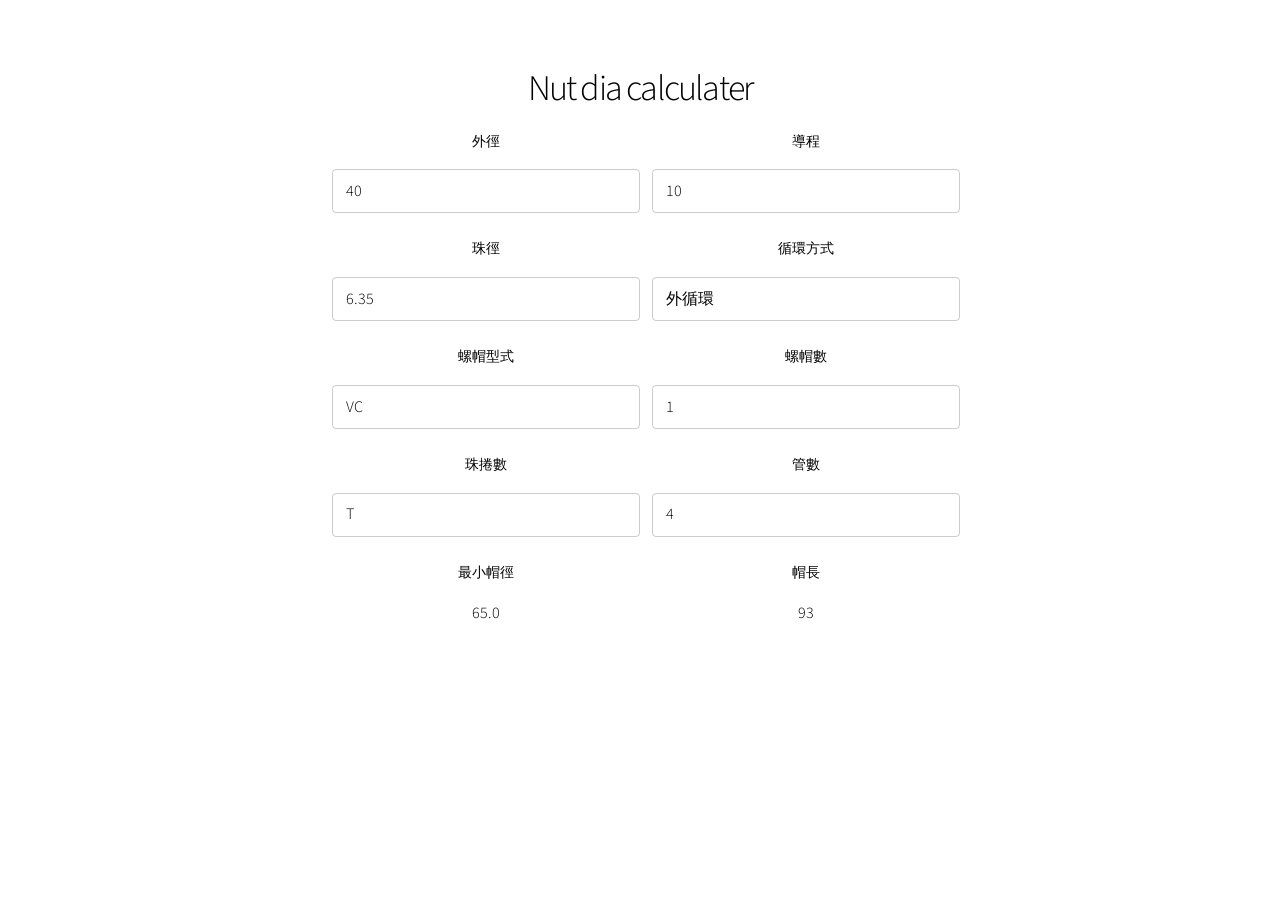
==== commit 90a23ba3: "1.1.0" ====
--- a/index.html
+++ b/index.html
@@ -149,14 +149,11 @@
 								<div class="field half">
 									<label for="name">螺帽型式</label>
 									<select id="type"   onChange="calc()" >
-										<!--
-                                        <option value="DC">DC</option>
-                                        <option value="IC">IC</option>
                                         <option value="VC">VC</option>
                                         <option value="WC">WC</option>
                                         <option value="VE">VE</option>
-										<option value="WE">WE</option>-->
-										<option value="">請由左方選取系別
+										<option value="WE">WE</option>
+										<!--<option value="">請由左方選取系別-->
                                     </select> 
 								</div>
 								<div class="field half">
@@ -200,13 +197,5 @@
 						</div>
 					</section>
 			</div>
-
-		<!-- Scripts 
-			<disable_script src="assets/js/jquery.min.js"></disable_script>
-			<disable_script src="assets/js/jquery.scrollex.min.js"></disable_script>
-			<disable_script src="assets/js/jquery.scrolly.min.js"></disable_script>
-			<disable_script src="assets/js/skel.min.js"></disable_script>
-			<disable_script src="assets/js/util.js"></disable_script>
-			<disable_script src="assets/js/main.js"></disable_script>-->
 	</body>
 </html>
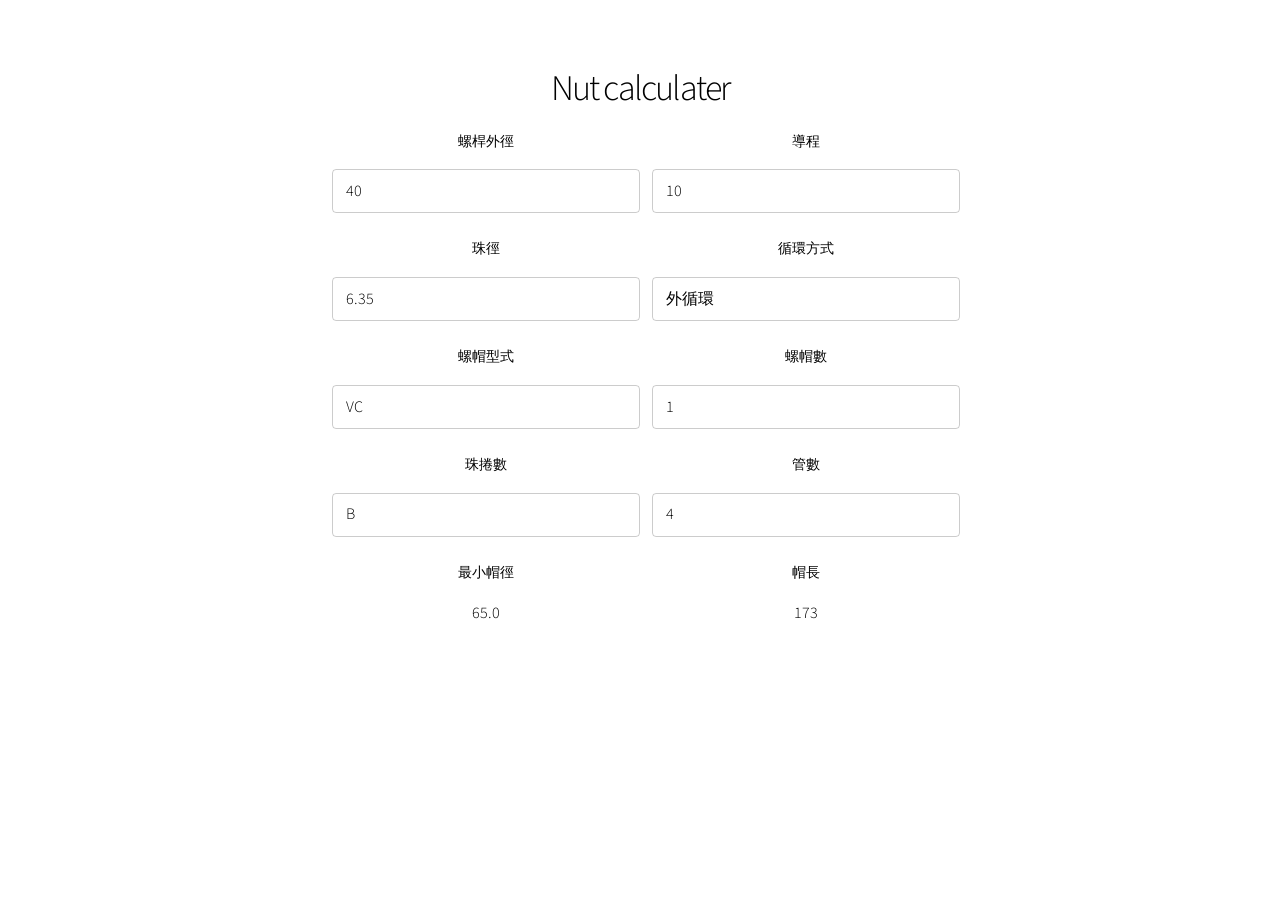
==== commit 3731e937: "1.1.1" ====
--- a/index.html
+++ b/index.html
@@ -1,201 +1,213 @@
 <!DOCTYPE HTML>
 <html>
 	<head>
-		<title>Nut dia calculater</title>
+		<title>Nut calculater</title>
 		<meta charset="utf-8" />
 		<meta name="viewport" content="width=device-width, initial-scale=1" />
 		<link rel="stylesheet" href="assets/css/main.css" />
 		    
-    <script>     
+    <script>    
+	//螺帽型式 
 	nutype = new Array();
 	nutype[0]=["VC","WC","VE","WE"];
 	nutype[1]=["DC","IC"]; //inter
-
-	function renew() {
-		var index = parseFloat(document.getElementById('cycletype').value);				
+	//珠捲數
+	cycle = new Array();
+	cycle[0]=["A","B","C","E","F"];
+	cycle[1]=["T"];
+
+	function renew() { //更新螺帽型式與珠捲數
+		var index = parseFloat(document.getElementById('cycletype').value);	
+		//螺帽型式
 		var op = document.getElementById("type");		
 		op.options.length=0;		
 		for ( i = 0; i < nutype[index].length; i++) {
 			op[i] = new Option(nutype[index][i])
-		}			
-	}
+		}	
+		//珠捲數
+		var cy = document.getElementById("cycle");
+		cy.options.length=0;
+		for ( i = 0; i < cycle[index].length; i++) {
+			cy[i] = new Option(cycle[index][i])
+		}
+	}	
+
+	//螺帽規格
+	spec = new Array();
+	//spec[0]=[78,99,103,103,96,96];
+	spec[0]=[28,49,53,53,46,46];
+	//spec[1]=[158,189,180,180,175,175];	
+	spec[1]=[58,89,80,80,75,75];	
 
     function calc(){
-        var od      = parseFloat(document.getElementById('screwod').value);
-        var lead    = parseFloat(document.getElementById('lead').value);
-        var type    = document.getElementById('type').value;
-		var bd      = parseFloat(document.getElementById('balldia').value);
-		var cycle   = document.getElementById('cycle').value;
-		var tubes 	= document.getElementById('tubes').value;
-		var nutamount = document.getElementById('nutamount').value;
-		var minod   = 0;
-		var minl    = 1;
-		
-		switch (type){
+        var od        = parseFloat(document.getElementById('screwod').value);
+        var lead      = parseFloat(document.getElementById('lead').value);
+		var bd        = parseFloat(document.getElementById('balldia').value);
+        var type      = document.getElementById('type').value; //螺帽型式
+		var nutamount = document.getElementById('nutamount').value; //螺帽數
+		var cycle     = document.getElementById('cycle').value; //珠捲數
+		var tubes     = document.getElementById('tubes').value; //管數
+
+		var minod   = 0; //最小螺帽外徑
+		var minl    = 1; //最小螺帽長度
+		switch (cycle){ //珠捲數換算每管圈數
+			case "A":
+				var cyclen = 2;
+				break;
+			case "B":
+				var cyclen = 3;
+				break;
+			case "C":
+				var cyclen = 4;
+				break;
+			case "E":
+				var cyclen = 5;
+				break;
+			case "F":
+				var cyclen = 6;
+				break;
+			case "T":
+				var cyclen = 1;
+				break;
+		}
+
+		switch (type){ //螺帽型式基本規格
             case 'DC':
                 minod = 65;
-				if (nutamount == 1) {
-					minl =78;
-				}else{
-					minl = 158;
-				}
+				minl = spec[nutamount-1][0];	
                 break;
             case 'IC':
                 minod = 61.5;
-				if (nutamount == 1) {
-					minl = 99;
-				}else{
-					minl = 189;
-				}				
+				minl = spec[nutamount-1][1];
                 break;
             case 'VC':
                 minod = 65;
-				if (nutamount == 1) {
-					minl = 103;
-				}else{
-					minl = 180;
-				}
+				minl = spec[nutamount-1][2];
                 break;
             case 'WC':
-                minod = 82;                
-				if (nutamount == 1) {
-					minl = 103;
-				}else{
-					minl = 180;
-				}
+                minod = 82;  
+				minl = spec[nutamount-1][3];			
                 break;         
 			case 'VE' :
 				minod = 64;
-				if (nutamount == 1) {
-					minl = 96;
-				}else{
-					minl = 175;
-				}
+				minl = spec[nutamount-1][4];				
 				break;  
 			case 'WE' :
 				minod = 86;
-				if (nutamount == 1) {
-					minl = 96;
-				}else{
-					minl = 175;
-				}
+				minl = spec[nutamount-1][5];				
 				break;
         }
 
 		document.getElementById("minod").value = (minod+od-40-(6.35-bd)*2).toFixed(1);
-		document.getElementById("minl").value  = (minl+((lead-10)*tubes*cycle+lead*(tubes-5))*nutamount).toFixed(0);
-
+		//alert(minl+","+tubes+","+cyclen)
+		//document.getElementById("minl").value  = (minl+((lead-10)*tubes*cyclen+lead*(tubes*cyclen-5))*nutamount).toFixed(0);
+		document.getElementById("minl").value  = (minl+(lead*tubes*cyclen)*nutamount).toFixed(0);
     }
 	</script>
 		
 	</head>
-	<body onLoad="calc()">
-		<!-- Wrapper -->
-			<div id="wrapper" class="divided">
-
-					<section class="wrapper style1 align-center">
-						<div class="inner medium">
-							<h2>Nut dia calculater</h2>
-							<form method="post">
-								<div class="field half">
-									<label for="name">外徑</label>
-									<select id="screwod" onChange="calc()" >
-											<option value="16">16</option>
-											<option value="20">20</option>
-											<option value="25">25</option>
-											<option value="28">28</option>
-											<option value="32">32</option>
-											<option value="36">36</option>
-											<option value="40" selected="true">40</option>
-											<option value="45">45</option>
-											<option value="50">50</option>
-											<option value="55">55</option>
-											<option value="63">63</option>
-											<option value="80">80</option>
-										</select> 
-								</div>
-								<div class="field half">
-									<label for="name">導程</label>
-									<select id="lead" onChange="calc()" >
-											<option value="5">5</option>
-											<option value="6">6</option>
-											<option value="8">8</option>
-											<option value="10" selected="true">10</option>
-											<option value="12">12</option>
-											<option value="16">16</option>
-										</select> 
-								</div>
-								<div class="field half">
-									<label for="name">珠徑</label>
-									<select id="balldia" onChange="calc()" >
-                                        <option value="2.391">2.381</option>
-                                        <option value="3.175">3.175</option>
-                                        <option value="3.969">3.969</option>
-                                        <option value="4.762">4.762</option>
-                                        <option value="6.35" selected="true">6.35</option>
-                                        <option value="7.144">7.144</option>
-                                        <option value="7.938">7.938</option>
-                                        <option value="9.525">9.525</option>
-                                    </select> 
-								</div>
-								<div class="field half">
-									<label for="name">循環方式</label>
-									<select id="cycletype" onChange="renew(),calc()"   >
+	<body onLoad="calc()">	
+		<section class="wrapper style1 align-center">
+				<div class="inner medium">
+					<h2>Nut calculater</h2>
+					<form method="post">
+						<div class="field half">
+							<label for="name">螺桿外徑</label>
+							<select id="screwod" onChange="calc()" >
+									<option value="16">16</option>
+									<option value="20">20</option>
+									<option value="25">25</option>
+									<option value="28">28</option>
+									<option value="32">32</option>
+									<option value="36">36</option>
+									<option value="40" selected="true">40</option>
+									<option value="45">45</option>
+									<option value="50">50</option>
+									<option value="55">55</option>
+									<option value="63">63</option>
+									<option value="80">80</option>
+							</select> 
+						</div>
+						<div class="field half">
+							<label for="name">導程</label>
+							<select id="lead" onChange="calc()" >
+									<option value="5">5</option>
+									<option value="6">6</option>
+									<option value="8">8</option>
+									<option value="10" selected="true">10</option>
+									<option value="12">12</option>
+									<option value="16">16</option>
+							</select>
+						</div>
+						<div class="field half">
+							<label for="name">珠徑</label>
+							<select id="balldia" onChange="calc()" >
+                                	<option value="2.391">2.381</option>
+                                    <option value="3.175">3.175</option>
+                                    <option value="3.969">3.969</option>
+                                    <option value="4.762">4.762</option>
+                                    <option value="6.35" selected="true">6.35</option>
+                                    <option value="7.144">7.144</option>
+                                    <option value="7.938">7.938</option>
+                                    <option value="9.525">9.525</option>
+                             </select> 
+						</div>
+						<div class="field half">
+							<label for="name">循環方式</label>
+							<select id="cycletype" onChange="renew(),calc()"   >
                                         <option value="0">外循環</option>
                                         <option value="1">內循環</option>
-                                    </select> 
-								</div>				
-								
-								<div class="field half">
-									<label for="name">螺帽型式</label>
-									<select id="type"   onChange="calc()" >
-                                        <option value="VC">VC</option>
-                                        <option value="WC">WC</option>
-                                        <option value="VE">VE</option>
-										<option value="WE">WE</option>
-										<!--<option value="">請由左方選取系別-->
-                                    </select> 
-								</div>
-								<div class="field half">
-										<label for="name">螺帽數</label>
-										<select id="nutamount" onChange="calc()" >
-											<option value="1">1</option>
-											<option value="2">2</option>									
-										</select> 
-								</div>
-								<div class="field half">
-									<label for="name">珠捲數</label>
-									<select id="cycle" onChange="calc()" >
-										<option value="2">A</option>
-										<option value="3">B</option>
-										<option value="4">C</option>
-										<option value="5">E</option>
-										<option value="6">F</option>
-										<option value="1"selected="true">T</option>
-									</select> 
-								</div>
-								<div class="field half">
-									<label for="name">管數</label>
-									<select id="tubes" onChange="calc()" >
-										<option value="1">1</option>
-										<option value="2">2</option>
-										<option value="3">3</option>
-										<option value="4" selected="true">4</option>
-										<option value="5">5</option>
-										<option value="6">6</option>
-									</select> 
-								</div>
-								<div class="field half">
-									<label for="message">最小帽徑</label>
-									<output id="minod"></output>
-								</div>
-								<div class="field half">
-										<label for="message">帽長</label>
-										<output id="minl"></output>
-									</div>
-                            </form>
-						</div>
-					</section>
-			</div>
+                            </select> 
+						</div>		
+						<div class="field half">
+							<label for="name">螺帽型式</label>
+							<select id="type"   onChange="calc()" >
+                                    <option value="VC">VC</option>
+                                    <option value="WC">WC</option>
+                                    <option value="VE">VE</option>
+									<option value="WE">WE</option>
+									<!--<option value="">請由左方選取系別-->
+                            </select> 
+						</div>
+						<div class="field half">
+							<label for="name">螺帽數</label>
+							<select id="nutamount" onChange="calc()" >
+									<option value="1">1</option>
+									<option value="2">2</option>									
+							</select> 
+						</div>
+						<div class="field half">
+							<label for="name">珠捲數</label>
+							<select id="cycle" onChange="calc()" >
+									<option value="A">A</option>
+									<option value="B" selected="true">B</option>
+									<option value="C">C</option>
+									<option value="E">E</option>
+									<option value="F">F</option>
+										<!-- <option value="1">T</option> -->
+							</select> 
+						</div>
+						<div class="field half">
+							<label for="name">管數</label>
+							<select id="tubes" onChange="calc()" >
+									<option value="1">1</option>
+									<option value="2">2</option>
+									<option value="3">3</option>
+									<option value="4" selected="true">4</option>
+									<option value="5">5</option>
+									<option value="6">6</option>
+							</select> 
+						</div>
+						<div class="field half">
+							<label for="message">最小帽徑</label>
+							<output id="minod"></output>
+						</div>
+						<div class="field half">
+							<label for="message">帽長</label>
+							<output id="minl"></output>
+						</div>
+                     </form>
+				</div>
+		</section>
 	</body>
 </html>
